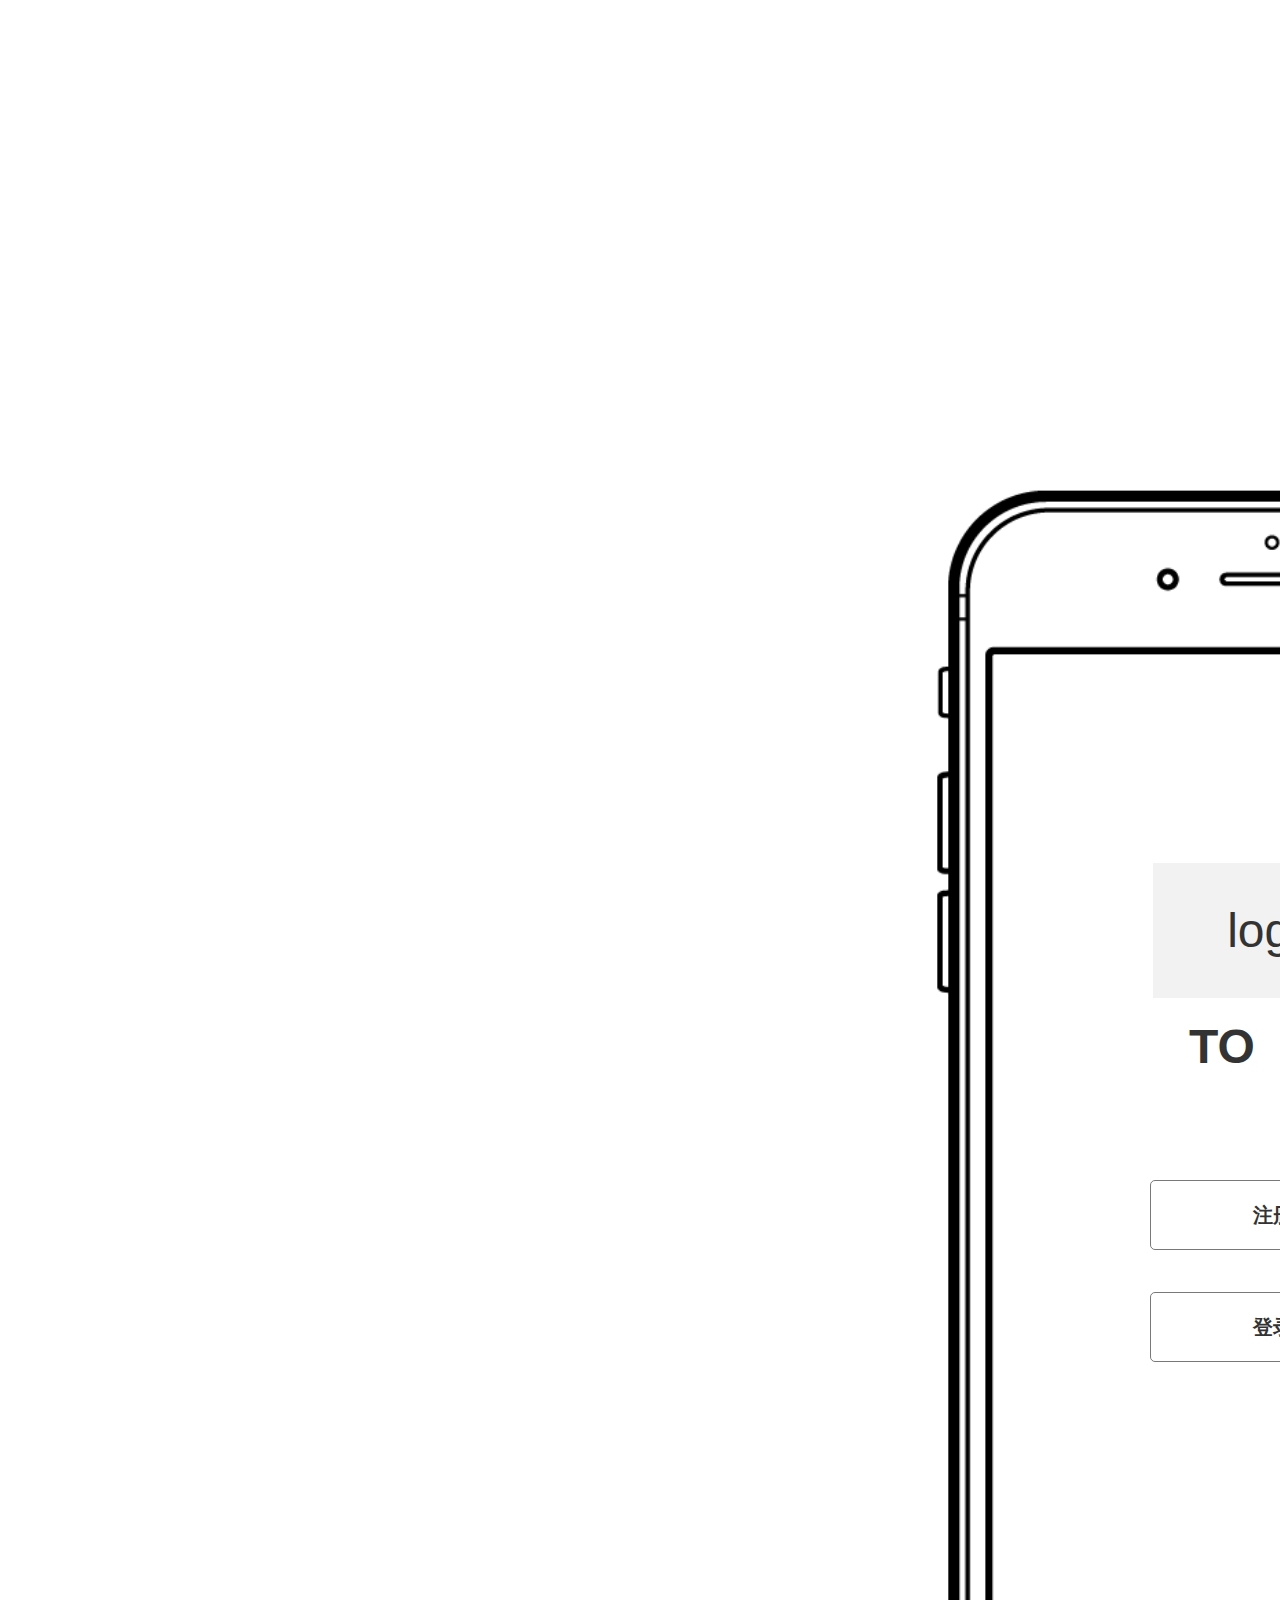
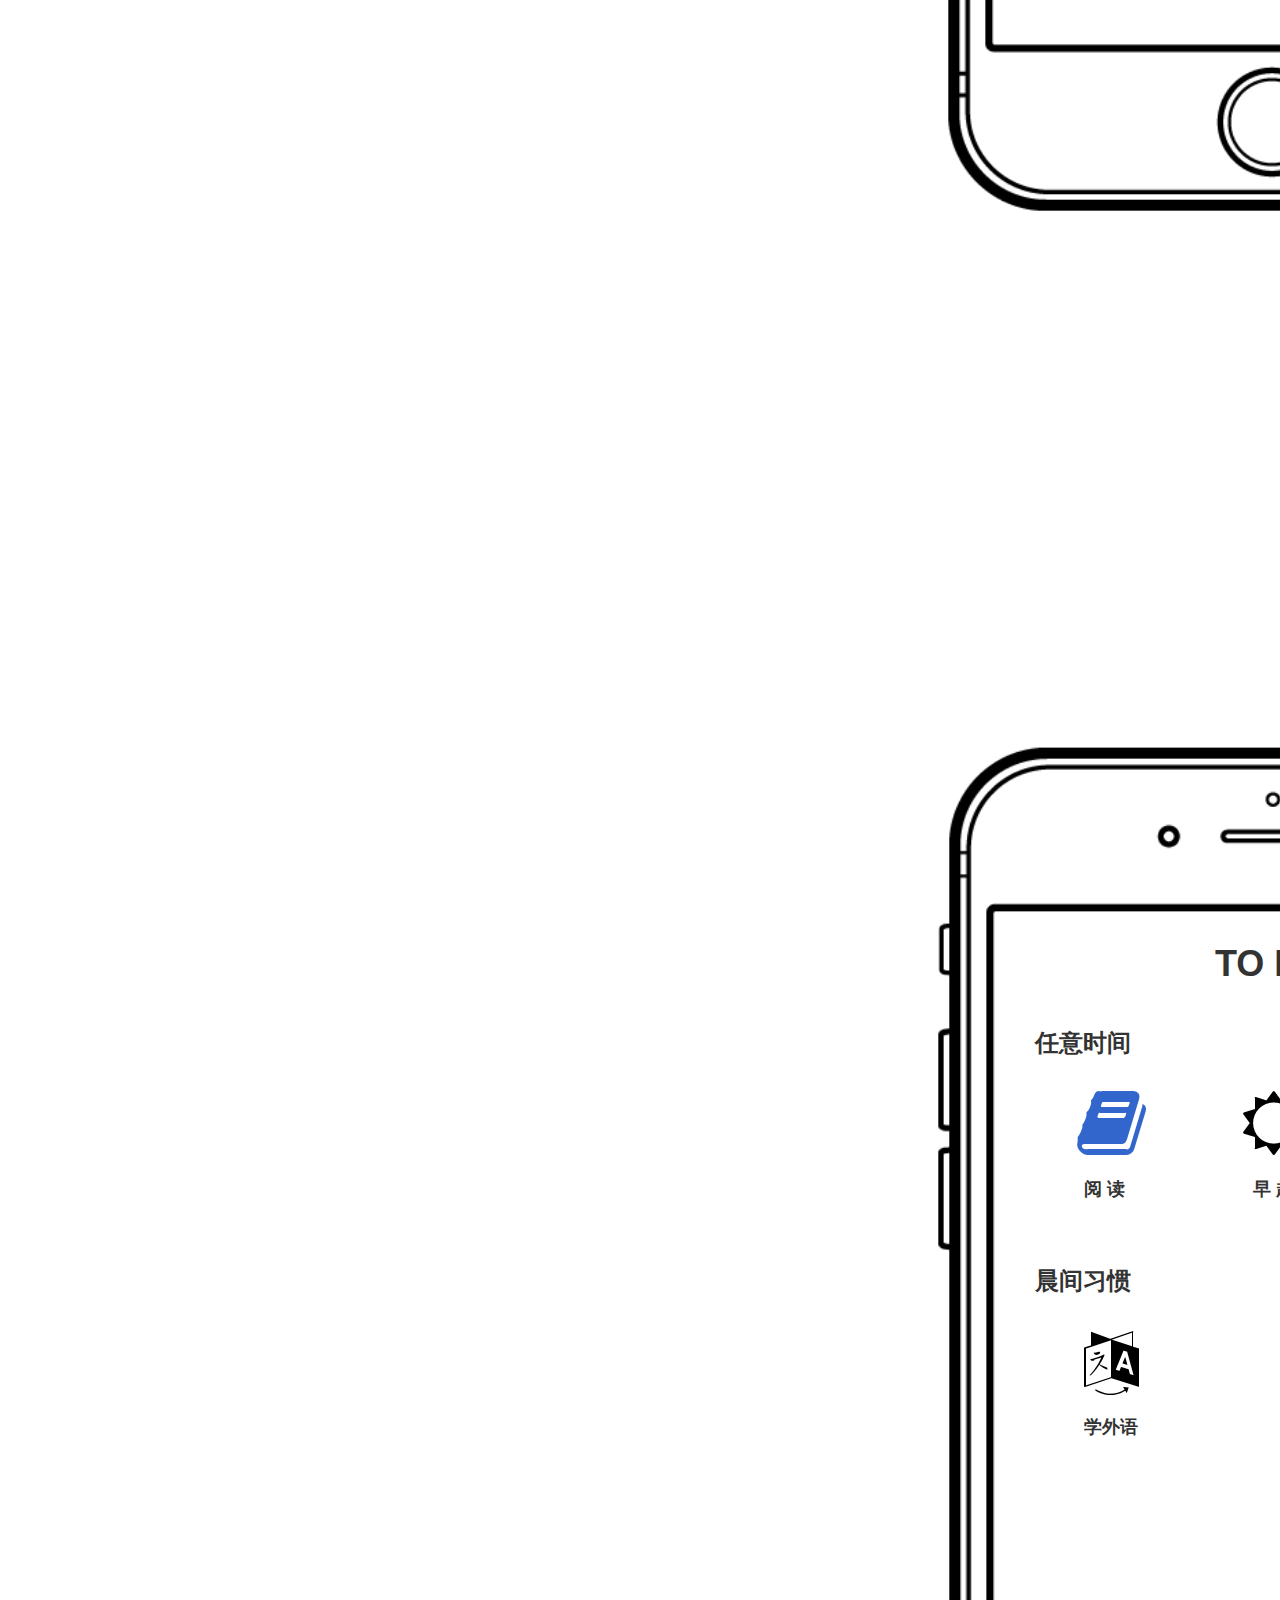
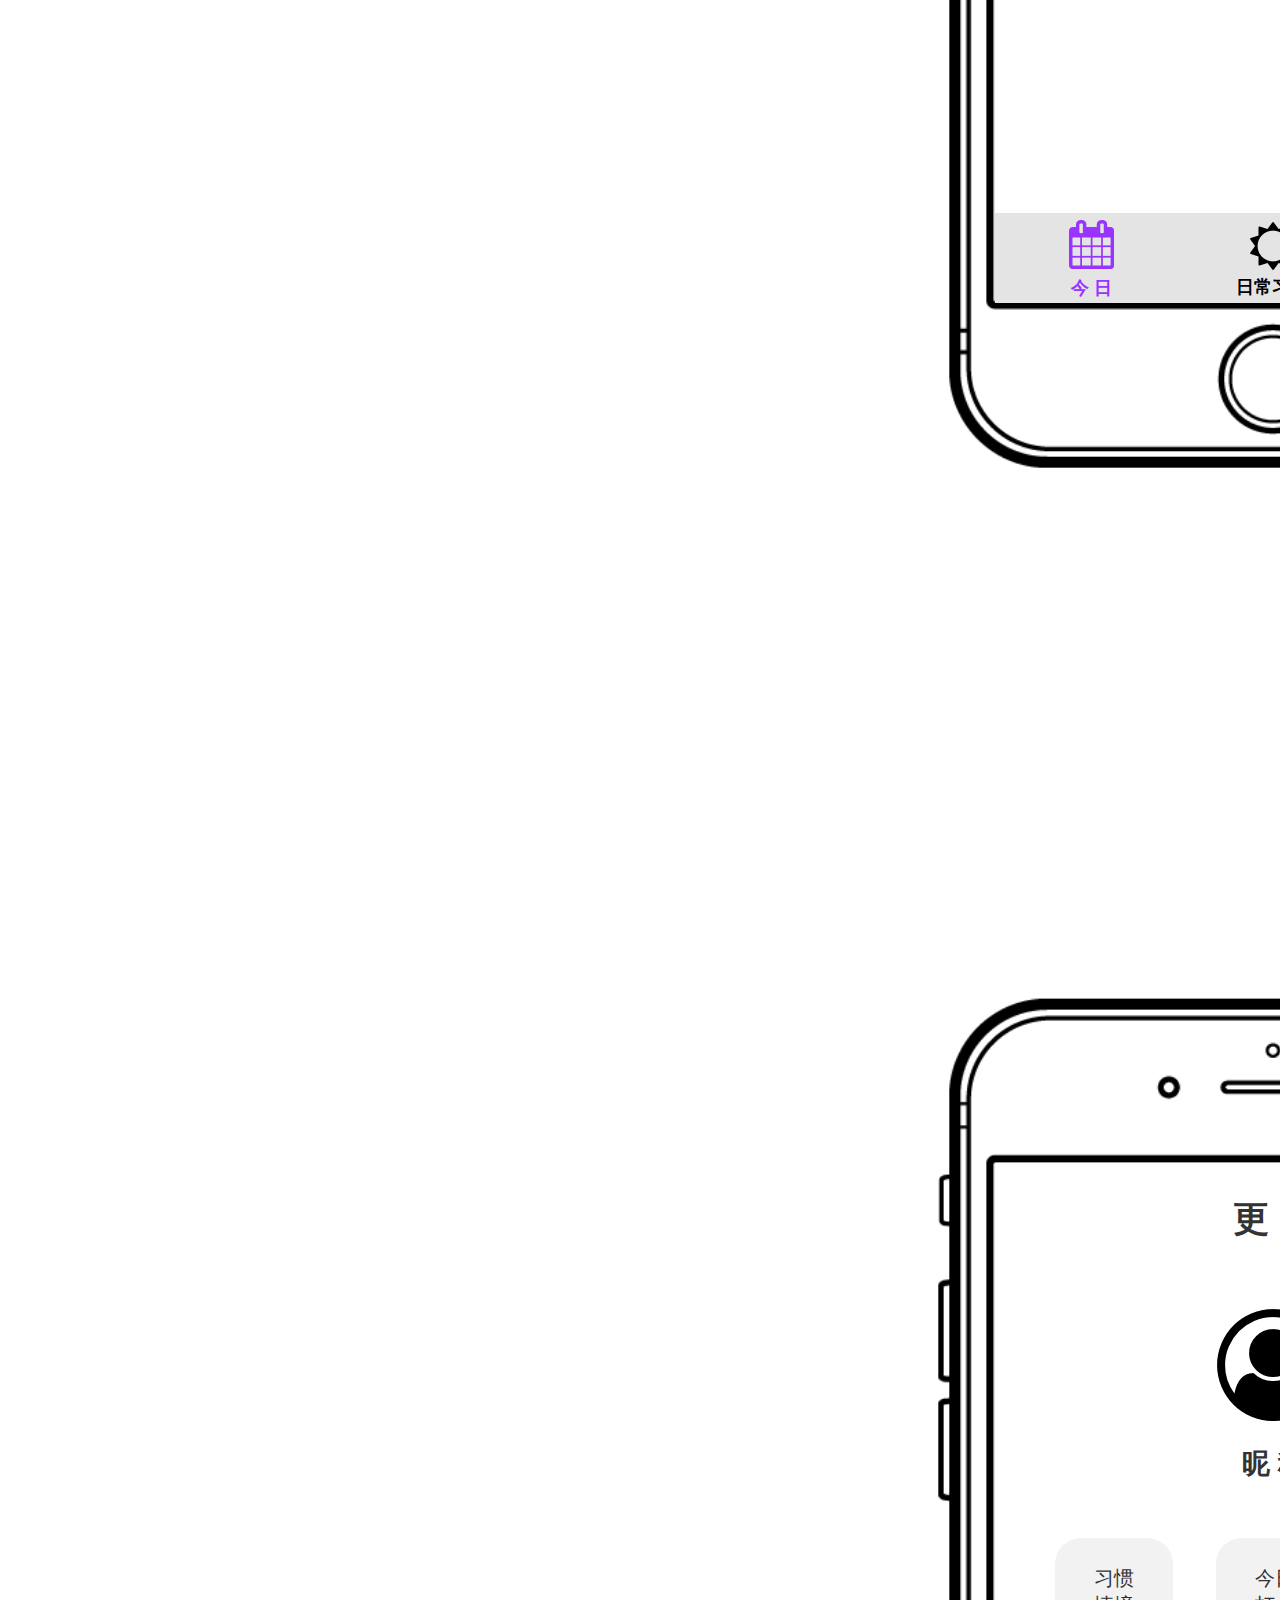
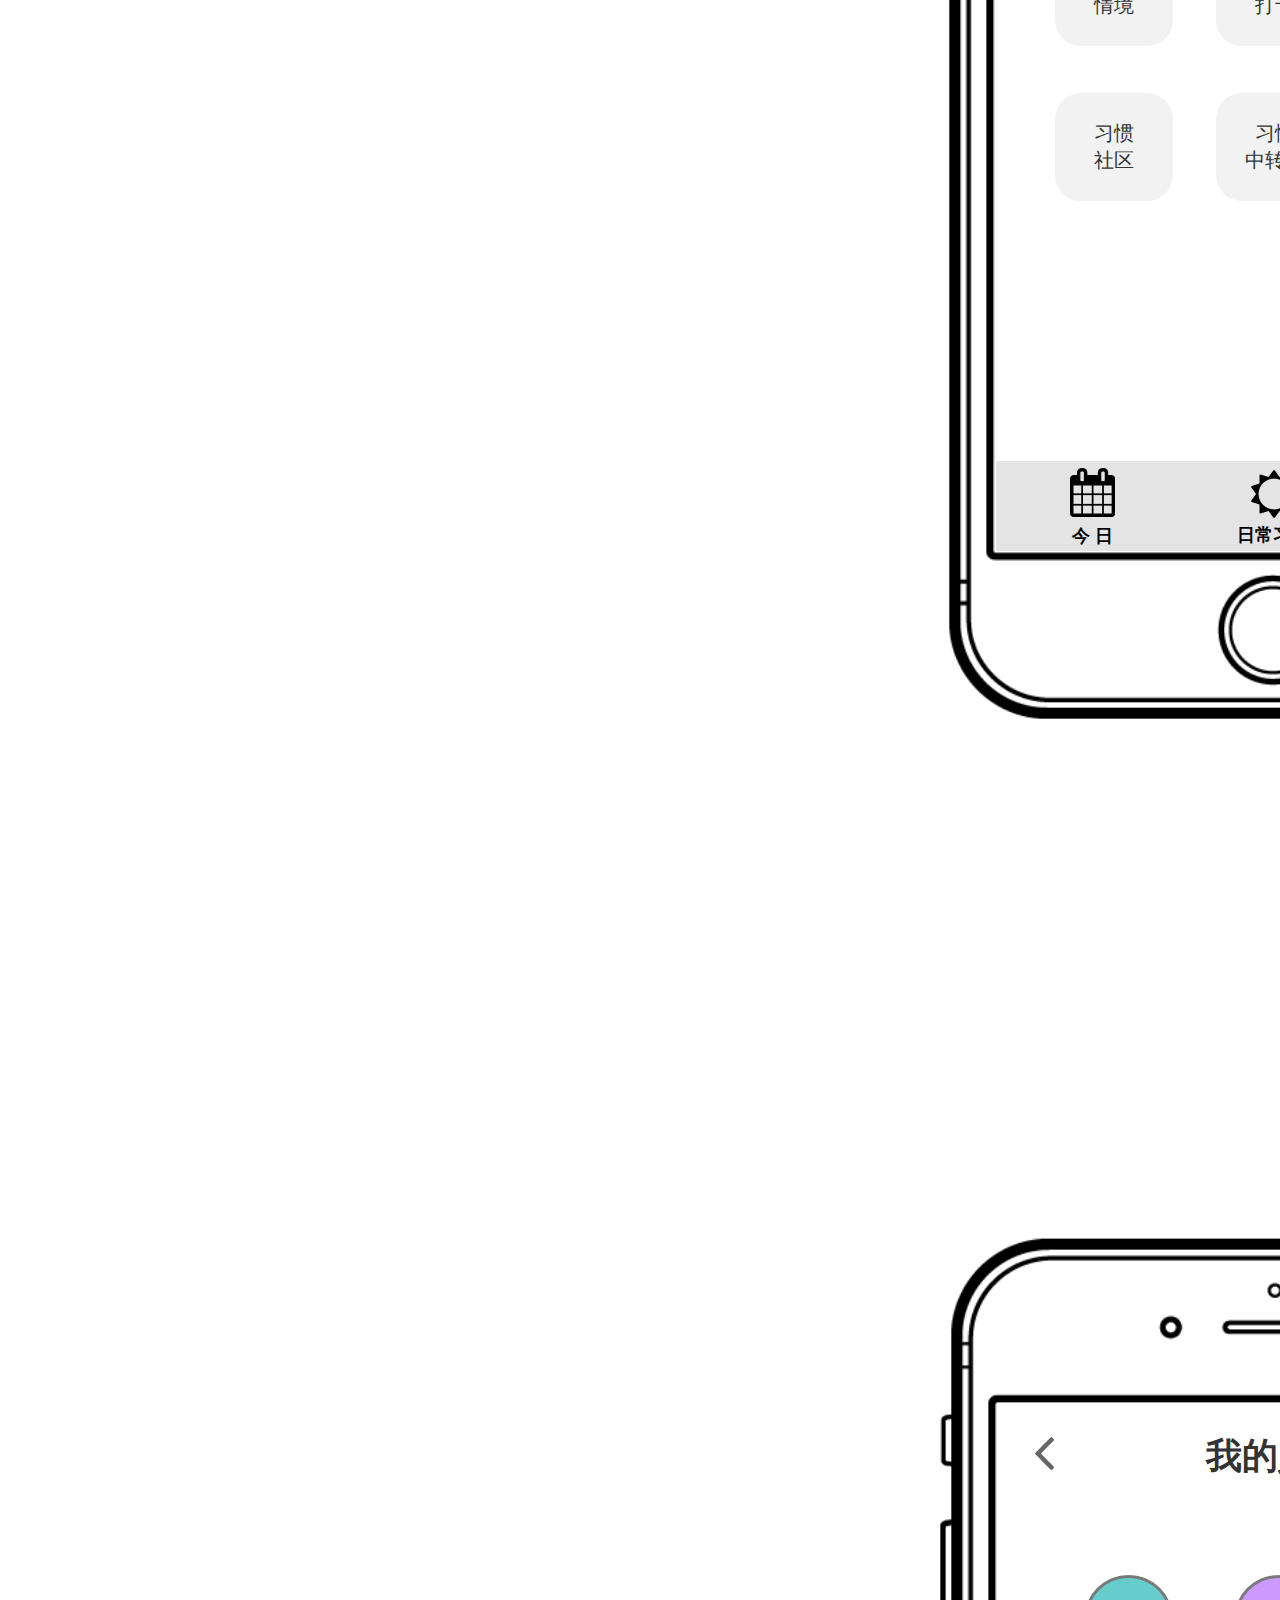
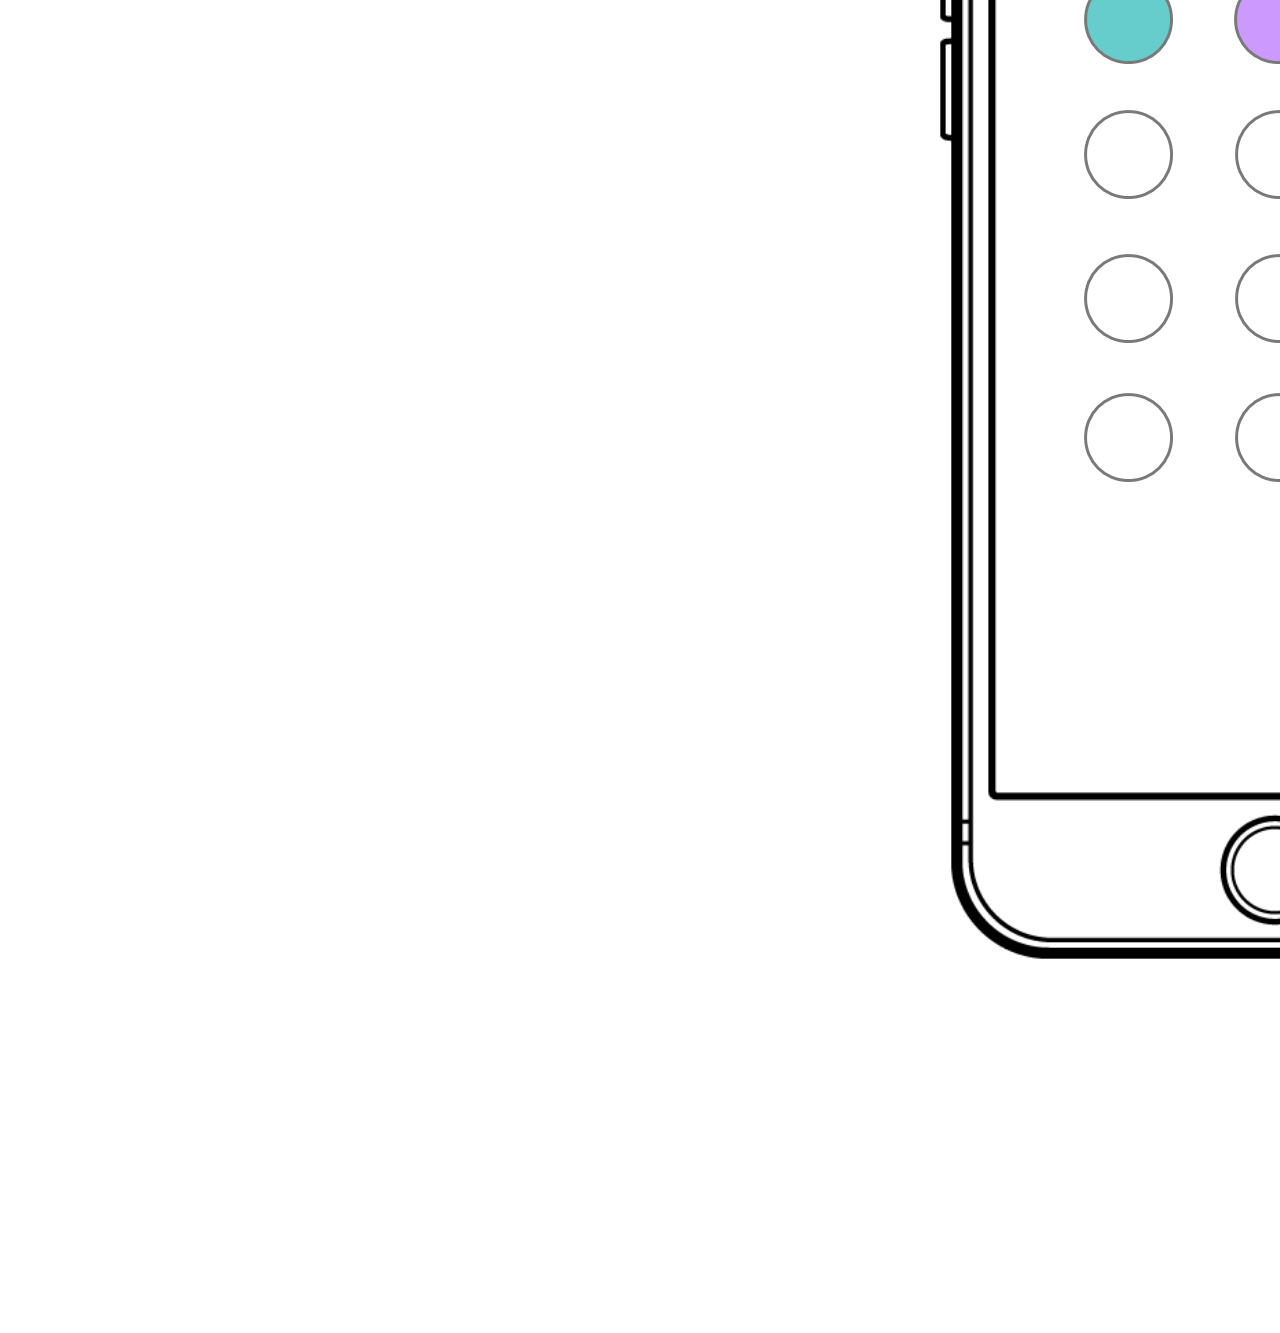
==== index.html @ 5580353d "Mid-term" ====
﻿<!DOCTYPE html>
<html>
  <head>
    <title>index</title>
    <meta http-equiv="X-UA-Compatible" content="IE=edge"/>
    <meta http-equiv="content-type" content="text/html; charset=utf-8"/>
    <meta name="apple-mobile-web-app-capable" content="yes"/>
    <link href="resources/css/jquery-ui-themes.css" type="text/css" rel="stylesheet"/>
    <link href="resources/css/axure_rp_page.css" type="text/css" rel="stylesheet"/>
    <link href="data/styles.css" type="text/css" rel="stylesheet"/>
    <link href="files/index/styles.css" type="text/css" rel="stylesheet"/>
    <script src="resources/scripts/jquery-1.7.1.min.js"></script>
    <script src="resources/scripts/jquery-ui-1.8.10.custom.min.js"></script>
    <script src="resources/scripts/prototypePre.js"></script>
    <script src="data/document.js"></script>
    <script src="resources/scripts/prototypePost.js"></script>
    <script src="files/index/data.js"></script>
    <script type="text/javascript">
      $axure.utils.getTransparentGifPath = function() { return 'resources/images/transparent.gif'; };
      $axure.utils.getOtherPath = function() { return 'resources/Other.html'; };
      $axure.utils.getReloadPath = function() { return 'resources/reload.html'; };
    </script>
  </head>
  <body>
    <div id="base" class="">

      <!-- 1 (图片) -->
      <div id="u0" class="ax_default _图片" data-label="1">
        <img id="u0_img" class="img " src="images/index/1_u0.png"/>
      </div>

      <!-- 2 (图片) -->
      <div id="u1" class="ax_default _图片" data-label="2">
        <img id="u1_img" class="img " src="images/index/1_u0.png"/>
      </div>

      <!-- Unnamed (矩形) -->
      <div id="u2" class="ax_default box_2">
        <div id="u2_div" class=""></div>
        <div id="u2_text" class="text ">
          <p><span>logo</span></p>
        </div>
      </div>

      <!-- Unnamed (矩形) -->
      <div id="u3" class="ax_default button">
        <div id="u3_div" class=""></div>
        <div id="u3_text" class="text ">
          <p><span>注册</span></p>
        </div>
      </div>

      <!-- Unnamed (矩形) -->
      <div id="u4" class="ax_default button">
        <div id="u4_div" class=""></div>
        <div id="u4_text" class="text ">
          <p><span>登录</span></p>
        </div>
      </div>

      <!-- Unnamed (矩形) -->
      <div id="u5" class="ax_default _二级标题">
        <div id="u5_div" class=""></div>
        <div id="u5_text" class="text ">
          <p><span>TO&nbsp; DO</span></p>
        </div>
      </div>

      <!-- 手机号 (组 合) -->
      <div id="u6" class="ax_default" data-label="手机号" data-left="2434" data-top="926" data-width="472" data-height="86">

        <!-- Unnamed (矩形) -->
        <div id="u7" class="ax_default box_1">
          <div id="u7_div" class=""></div>
        </div>

        <!-- Unnamed (文本框) -->
        <div id="u8" class="ax_default text_field">
          <input id="u8_input" type="text" value=""/>
        </div>
      </div>

      <!-- 验证码 (组 合) -->
      <div id="u9" class="ax_default" data-label="验证码" data-left="2434" data-top="1045" data-width="472" data-height="86">

        <!-- Unnamed (矩形) -->
        <div id="u10" class="ax_default box_1">
          <div id="u10_div" class=""></div>
        </div>

        <!-- Unnamed (文本框) -->
        <div id="u11" class="ax_default text_field">
          <input id="u11_input" type="text" value=""/>
        </div>

        <!-- Unnamed (矩形) -->
        <div id="u12" class="ax_default label">
          <div id="u12_div" class=""></div>
          <div id="u12_text" class="text ">
            <p><span>获取验证码</span></p>
          </div>
        </div>
      </div>

      <!-- Unnamed (矩形) -->
      <div id="u13" class="ax_default label">
        <div id="u13_div" class=""></div>
        <div id="u13_text" class="text ">
          <p><span>注 册</span></p>
        </div>
      </div>

      <!-- Unnamed (矩形) -->
      <div id="u14" class="ax_default box_2">
        <div id="u14_div" class=""></div>
        <div id="u14_text" class="text ">
          <p><span>下一步</span></p>
        </div>
      </div>

      <!-- Unnamed (形状) -->
      <div id="u15" class="ax_default icon">
        <img id="u15_img" class="img " src="images/index/u15.png"/>
      </div>

      <!-- Unnamed (形状) -->
      <div id="u16" class="ax_default icon">
        <img id="u16_img" class="img " src="images/index/u16.png"/>
      </div>

      <!-- Unnamed (形状) -->
      <div id="u17" class="ax_default icon">
        <img id="u17_img" class="img " src="images/index/u17.png"/>
      </div>

      <!-- Unnamed (矩形) -->
      <div id="u18" class="ax_default label">
        <div id="u18_div" class=""></div>
        <div id="u18_text" class="text ">
          <p><span>其它方式登录</span></p>
        </div>
      </div>

      <!-- Unnamed (矩形) -->
      <div id="u19" class="ax_default _二级标题">
        <div id="u19_div" class=""></div>
        <div id="u19_text" class="text ">
          <p><span>登录</span></p>
        </div>
      </div>

      <!-- 验证码 (组 合) -->
      <div id="u20" class="ax_default" data-label="验证码" data-left="2434" data-top="1161" data-width="472" data-height="86">

        <!-- Unnamed (矩形) -->
        <div id="u21" class="ax_default box_1">
          <div id="u21_div" class=""></div>
        </div>

        <!-- Unnamed (文本框) -->
        <div id="u22" class="ax_default text_field">
          <input id="u22_input" type="text" value=""/>
        </div>
      </div>

      <!-- 2 (图片) -->
      <div id="u23" class="ax_default _图片" data-label="2">
        <img id="u23_img" class="img " src="images/index/1_u0.png"/>
      </div>

      <!-- 手机号 (组 合) -->
      <div id="u24" class="ax_default" data-label="手机号" data-left="3869" data-top="954" data-width="472" data-height="86">

        <!-- Unnamed (矩形) -->
        <div id="u25" class="ax_default box_1">
          <div id="u25_div" class=""></div>
        </div>

        <!-- Unnamed (文本框) -->
        <div id="u26" class="ax_default text_field">
          <input id="u26_input" type="text" value=""/>
        </div>
      </div>

      <!-- Unnamed (矩形) -->
      <div id="u27" class="ax_default label">
        <div id="u27_div" class=""></div>
        <div id="u27_text" class="text ">
          <p><span>登 录</span></p>
        </div>
      </div>

      <!-- Unnamed (矩形) -->
      <div id="u28" class="ax_default box_2">
        <div id="u28_div" class=""></div>
        <div id="u28_text" class="text ">
          <p><span>登 录</span></p>
        </div>
      </div>

      <!-- Unnamed (形状) -->
      <div id="u29" class="ax_default icon">
        <img id="u29_img" class="img " src="images/index/u15.png"/>
      </div>

      <!-- Unnamed (形状) -->
      <div id="u30" class="ax_default icon">
        <img id="u30_img" class="img " src="images/index/u16.png"/>
      </div>

      <!-- Unnamed (形状) -->
      <div id="u31" class="ax_default icon">
        <img id="u31_img" class="img " src="images/index/u17.png"/>
      </div>

      <!-- Unnamed (矩形) -->
      <div id="u32" class="ax_default label">
        <div id="u32_div" class=""></div>
        <div id="u32_text" class="text ">
          <p><span>其它方式登录</span></p>
        </div>
      </div>

      <!-- Unnamed (矩形) -->
      <div id="u33" class="ax_default _二级标题">
        <div id="u33_div" class=""></div>
        <div id="u33_text" class="text ">
          <p><span>注册</span></p>
        </div>
      </div>

      <!-- 验证码 (组 合) -->
      <div id="u34" class="ax_default" data-label="验证码" data-left="3869" data-top="1095" data-width="472" data-height="86">

        <!-- Unnamed (矩形) -->
        <div id="u35" class="ax_default box_1">
          <div id="u35_div" class=""></div>
        </div>

        <!-- Unnamed (文本框) -->
        <div id="u36" class="ax_default text_field">
          <input id="u36_input" type="text" value=""/>
        </div>
      </div>

      <!-- 1 (图片) -->
      <div id="u37" class="ax_default _图片" data-label="1">
        <img id="u37_img" class="img " src="images/index/1_u0.png"/>
      </div>

      <!-- Unnamed (矩形) -->
      <div id="u38" class="ax_default _二级标题">
        <div id="u38_div" class=""></div>
        <div id="u38_text" class="text ">
          <p><span>TO DO</span></p>
        </div>
      </div>

      <!-- Unnamed (矩形) -->
      <div id="u39" class="ax_default box_2">
        <div id="u39_div" class=""></div>
      </div>

      <!-- Unnamed (形状) -->
      <div id="u40" class="ax_default icon">
        <img id="u40_img" class="img " src="images/index/u40.png"/>
      </div>

      <!-- Unnamed (矩形) -->
      <div id="u41" class="ax_default _三级标题">
        <div id="u41_div" class=""></div>
        <div id="u41_text" class="text ">
          <p><span>今 日</span></p>
        </div>
      </div>

      <!-- Unnamed (形状) -->
      <div id="u42" class="ax_default icon">
        <img id="u42_img" class="img " src="images/index/u42.png"/>
      </div>

      <!-- Unnamed (矩形) -->
      <div id="u43" class="ax_default _三级标题">
        <div id="u43_div" class=""></div>
        <div id="u43_text" class="text ">
          <p><span>日常习惯</span></p>
        </div>
      </div>

      <!-- Unnamed (形状) -->
      <div id="u44" class="ax_default icon">
        <img id="u44_img" class="img " src="images/index/u44.png"/>
      </div>

      <!-- Unnamed (矩形) -->
      <div id="u45" class="ax_default _三级标题">
        <div id="u45_div" class=""></div>
        <div id="u45_text" class="text ">
          <p><span>更 多</span></p>
        </div>
      </div>

      <!-- Unnamed (形状) -->
      <div id="u46" class="ax_default icon">
        <img id="u46_img" class="img " src="images/index/u46.png"/>
      </div>

      <!-- Unnamed (形状) -->
      <div id="u47" class="ax_default icon">
        <img id="u47_img" class="img " src="images/index/u47.png"/>
      </div>

      <!-- Unnamed (形状) -->
      <div id="u48" class="ax_default icon">
        <img id="u48_img" class="img " src="images/index/u48.png"/>
      </div>

      <!-- Unnamed (矩形) -->
      <div id="u49" class="ax_default _二级标题">
        <div id="u49_div" class=""></div>
        <div id="u49_text" class="text ">
          <p><span>任意时间</span></p>
        </div>
      </div>

      <!-- Unnamed (矩形) -->
      <div id="u50" class="ax_default _二级标题">
        <div id="u50_div" class=""></div>
        <div id="u50_text" class="text ">
          <p><span>晨间习惯</span></p>
        </div>
      </div>

      <!-- Unnamed (形状) -->
      <div id="u51" class="ax_default icon">
        <img id="u51_img" class="img " src="images/index/u51.png"/>
      </div>

      <!-- Unnamed (矩形) -->
      <div id="u52" class="ax_default _二级标题">
        <div id="u52_div" class=""></div>
        <div id="u52_text" class="text ">
          <p><span>点击小图标完成打卡</span></p><p><span><br></span></p><p><span>打卡后图标颜色变化</span></p>
        </div>
      </div>

      <!-- Unnamed (矩形) -->
      <div id="u53" class="ax_default _三级标题">
        <div id="u53_div" class=""></div>
        <div id="u53_text" class="text ">
          <p><span>阅 读</span></p>
        </div>
      </div>

      <!-- Unnamed (矩形) -->
      <div id="u54" class="ax_default _三级标题">
        <div id="u54_div" class=""></div>
        <div id="u54_text" class="text ">
          <p><span>早 起</span></p>
        </div>
      </div>

      <!-- Unnamed (矩形) -->
      <div id="u55" class="ax_default _三级标题">
        <div id="u55_div" class=""></div>
        <div id="u55_text" class="text ">
          <p><span>记 账</span></p>
        </div>
      </div>

      <!-- Unnamed (矩形) -->
      <div id="u56" class="ax_default _三级标题">
        <div id="u56_div" class=""></div>
        <div id="u56_text" class="text ">
          <p><span>学外语</span></p>
        </div>
      </div>

      <!-- 1 (图片) -->
      <div id="u57" class="ax_default _图片" data-label="1">
        <img id="u57_img" class="img " src="images/index/1_u0.png"/>
      </div>

      <!-- Unnamed (矩形) -->
      <div id="u58" class="ax_default _二级标题">
        <div id="u58_div" class=""></div>
        <div id="u58_text" class="text ">
          <p><span>所有习惯</span></p>
        </div>
      </div>

      <!-- Unnamed (矩形) -->
      <div id="u59" class="ax_default _二级标题">
        <div id="u59_div" class=""></div>
        <div id="u59_text" class="text ">
          <p><span>我的习惯</span></p>
        </div>
      </div>

      <!-- Unnamed (矩形) -->
      <div id="u60" class="ax_default _二级标题">
        <div id="u60_div" class=""></div>
        <div id="u60_text" class="text ">
          <p><span>任意时间</span></p>
        </div>
      </div>

      <!-- Unnamed (矩形) -->
      <div id="u61" class="ax_default _二级标题">
        <div id="u61_div" class=""></div>
        <div id="u61_text" class="text ">
          <p><span>晨间习惯</span></p>
        </div>
      </div>

      <!-- Unnamed (矩形) -->
      <div id="u62" class="ax_default box_1">
        <div id="u62_div" class=""></div>
      </div>

      <!-- Unnamed (形状) -->
      <div id="u63" class="ax_default icon">
        <img id="u63_img" class="img " src="images/index/u63.png"/>
      </div>

      <!-- Unnamed (矩形) -->
      <div id="u64" class="ax_default box_1">
        <div id="u64_div" class=""></div>
      </div>

      <!-- Unnamed (矩形) -->
      <div id="u65" class="ax_default box_1">
        <div id="u65_div" class=""></div>
      </div>

      <!-- Unnamed (矩形) -->
      <div id="u66" class="ax_default box_1">
        <div id="u66_div" class=""></div>
      </div>

      <!-- Unnamed (形状) -->
      <div id="u67" class="ax_default icon">
        <img id="u67_img" class="img " src="images/index/u67.png"/>
      </div>

      <!-- Unnamed (形状) -->
      <div id="u68" class="ax_default icon">
        <img id="u68_img" class="img " src="images/index/u68.png"/>
      </div>

      <!-- Unnamed (形状) -->
      <div id="u69" class="ax_default icon">
        <img id="u69_img" class="img " src="images/index/u69.png"/>
      </div>

      <!-- Unnamed (矩形) -->
      <div id="u70" class="ax_default _二级标题">
        <div id="u70_div" class=""></div>
        <div id="u70_text" class="text ">
          <p><span>阅 读</span></p>
        </div>
      </div>

      <!-- Unnamed (矩形) -->
      <div id="u71" class="ax_default _二级标题">
        <div id="u71_div" class=""></div>
        <div id="u71_text" class="text ">
          <p><span>早 起</span></p>
        </div>
      </div>

      <!-- Unnamed (矩形) -->
      <div id="u72" class="ax_default _二级标题">
        <div id="u72_div" class=""></div>
        <div id="u72_text" class="text ">
          <p><span>记 账</span></p>
        </div>
      </div>

      <!-- Unnamed (矩形) -->
      <div id="u73" class="ax_default _二级标题">
        <div id="u73_div" class=""></div>
        <div id="u73_text" class="text ">
          <p><span>学 外 语</span></p>
        </div>
      </div>

      <!-- Unnamed (形状) -->
      <div id="u74" class="ax_default icon">
        <img id="u74_img" class="img " src="images/index/u74.png"/>
      </div>

      <!-- Unnamed (矩形) -->
      <div id="u75" class="ax_default _二级标题">
        <div id="u75_div" class=""></div>
        <div id="u75_text" class="text ">
          <p><span>点击“＋”可添加习惯</span></p><p><span><br></span></p><p><span>点击习惯条可进入打卡日历，</span></p><p><span>可编辑习惯设置</span></p>
        </div>
      </div>

      <!-- 1 (图片) -->
      <div id="u76" class="ax_default _图片" data-label="1">
        <img id="u76_img" class="img " src="images/index/1_u0.png"/>
      </div>

      <!-- Unnamed (矩形) -->
      <div id="u77" class="ax_default _二级标题">
        <div id="u77_div" class=""></div>
        <div id="u77_text" class="text ">
          <p><span>新的习惯</span></p>
        </div>
      </div>

      <!-- Unnamed (矩形) -->
      <div id="u78" class="ax_default primary_button">
        <div id="u78_div" class=""></div>
        <div id="u78_text" class="text ">
          <p><span>保存</span></p>
        </div>
      </div>

      <!-- Unnamed (矩形) -->
      <div id="u79" class="ax_default button">
        <div id="u79_div" class=""></div>
        <div id="u79_text" class="text ">
          <p><span>取消</span></p>
        </div>
      </div>

      <!-- Unnamed (矩形) -->
      <div id="u80" class="ax_default _二级标题">
        <div id="u80_div" class=""></div>
        <div id="u80_text" class="text ">
          <p><span>习惯名称：</span></p>
        </div>
      </div>

      <!-- Unnamed (文本框) -->
      <div id="u81" class="ax_default text_field ax_default_hidden" style="display:none; visibility: hidden">
        <input id="u81_input" type="text" value=""/>
      </div>

      <!-- Unnamed (矩形) -->
      <div id="u82" class="ax_default box_1">
        <div id="u82_div" class=""></div>
      </div>

      <!-- Unnamed (矩形) -->
      <div id="u83" class="ax_default _二级标题">
        <div id="u83_div" class=""></div>
        <div id="u83_text" class="text ">
          <p><span>挑选一个图标：</span></p>
        </div>
      </div>

      <!-- Unnamed (形状) -->
      <div id="u84" class="ax_default icon">
        <img id="u84_img" class="img " src="images/index/u69.png"/>
      </div>

      <!-- Unnamed (形状) -->
      <div id="u85" class="ax_default icon">
        <img id="u85_img" class="img " src="images/index/u85.png"/>
      </div>

      <!-- Unnamed (形状) -->
      <div id="u86" class="ax_default icon">
        <img id="u86_img" class="img " src="images/index/u86.png"/>
      </div>

      <!-- Unnamed (形状) -->
      <div id="u87" class="ax_default icon">
        <img id="u87_img" class="img " src="images/index/u87.png"/>
      </div>

      <!-- Unnamed (形状) -->
      <div id="u88" class="ax_default icon">
        <img id="u88_img" class="img " src="images/index/u88.png"/>
      </div>

      <!-- Unnamed (形状) -->
      <div id="u89" class="ax_default icon">
        <img id="u89_img" class="img " src="images/index/u89.png"/>
      </div>

      <!-- Unnamed (形状) -->
      <div id="u90" class="ax_default icon">
        <img id="u90_img" class="img " src="images/index/u90.png"/>
      </div>

      <!-- Unnamed (形状) -->
      <div id="u91" class="ax_default icon">
        <img id="u91_img" class="img " src="images/index/u67.png"/>
      </div>

      <!-- Unnamed (矩形) -->
      <div id="u92" class="ax_default _二级标题">
        <div id="u92_div" class=""></div>
        <div id="u92_text" class="text ">
          <p><span>在一天中的什么时候：</span></p>
        </div>
      </div>

      <!-- Unnamed (矩形) -->
      <div id="u93" class="ax_default primary_button">
        <div id="u93_div" class=""></div>
        <div id="u93_text" class="text ">
          <p><span>任意时间</span></p>
        </div>
      </div>

      <!-- Unnamed (矩形) -->
      <div id="u94" class="ax_default button">
        <div id="u94_div" class=""></div>
        <div id="u94_text" class="text ">
          <p><span>晨间习惯</span></p>
        </div>
      </div>

      <!-- Unnamed (矩形) -->
      <div id="u95" class="ax_default button">
        <div id="u95_div" class=""></div>
        <div id="u95_text" class="text ">
          <p><span>中午时分</span></p>
        </div>
      </div>

      <!-- Unnamed (矩形) -->
      <div id="u96" class="ax_default button">
        <div id="u96_div" class=""></div>
        <div id="u96_text" class="text ">
          <p><span>午间习惯</span></p>
        </div>
      </div>

      <!-- Unnamed (矩形) -->
      <div id="u97" class="ax_default button">
        <div id="u97_div" class=""></div>
        <div id="u97_text" class="text ">
          <p><span>晚间习惯</span></p>
        </div>
      </div>

      <!-- Unnamed (矩形) -->
      <div id="u98" class="ax_default _二级标题">
        <div id="u98_div" class=""></div>
        <div id="u98_text" class="text ">
          <p><span>在一周中的什么时候：</span></p>
        </div>
      </div>

      <!-- Unnamed (矩形) -->
      <div id="u99" class="ax_default primary_button">
        <div id="u99_div" class=""></div>
        <div id="u99_text" class="text ">
          <p><span>周一</span></p>
        </div>
      </div>

      <!-- Unnamed (矩形) -->
      <div id="u100" class="ax_default button">
        <div id="u100_div" class=""></div>
        <div id="u100_text" class="text ">
          <p><span>周二</span></p>
        </div>
      </div>

      <!-- Unnamed (矩形) -->
      <div id="u101" class="ax_default button">
        <div id="u101_div" class=""></div>
        <div id="u101_text" class="text ">
          <p><span>周三</span></p>
        </div>
      </div>

      <!-- Unnamed (矩形) -->
      <div id="u102" class="ax_default button">
        <div id="u102_div" class=""></div>
        <div id="u102_text" class="text ">
          <p><span>周四</span></p>
        </div>
      </div>

      <!-- Unnamed (矩形) -->
      <div id="u103" class="ax_default button">
        <div id="u103_div" class=""></div>
        <div id="u103_text" class="text ">
          <p><span>周五</span></p>
        </div>
      </div>

      <!-- Unnamed (矩形) -->
      <div id="u104" class="ax_default button">
        <div id="u104_div" class=""></div>
        <div id="u104_text" class="text ">
          <p><span>周六</span></p>
        </div>
      </div>

      <!-- Unnamed (矩形) -->
      <div id="u105" class="ax_default button">
        <div id="u105_div" class=""></div>
        <div id="u105_text" class="text ">
          <p><span>周日</span></p>
        </div>
      </div>

      <!-- Unnamed (矩形) -->
      <div id="u106" class="ax_default _二级标题">
        <div id="u106_div" class=""></div>
        <div id="u106_text" class="text ">
          <p><span>设置提醒时间：</span></p>
        </div>
      </div>

      <!-- Unnamed (形状) -->
      <div id="u107" class="ax_default icon">
        <img id="u107_img" class="img " src="images/index/u107.png"/>
      </div>

      <!-- Unnamed (矩形) -->
      <div id="u108" class="ax_default _二级标题">
        <div id="u108_div" class=""></div>
        <div id="u108_text" class="text ">
          <p><span>点击“＋”可设置提醒时间</span></p>
        </div>
      </div>

      <!-- Unnamed (矩形) -->
      <div id="u109" class="ax_default box_2">
        <div id="u109_div" class=""></div>
      </div>

      <!-- Unnamed (形状) -->
      <div id="u110" class="ax_default icon">
        <img id="u110_img" class="img " src="images/index/u110.png"/>
      </div>

      <!-- Unnamed (矩形) -->
      <div id="u111" class="ax_default _三级标题">
        <div id="u111_div" class=""></div>
        <div id="u111_text" class="text ">
          <p><span>今 日</span></p>
        </div>
      </div>

      <!-- Unnamed (形状) -->
      <div id="u112" class="ax_default icon">
        <img id="u112_img" class="img " src="images/index/u112.png"/>
      </div>

      <!-- Unnamed (矩形) -->
      <div id="u113" class="ax_default _三级标题">
        <div id="u113_div" class=""></div>
        <div id="u113_text" class="text ">
          <p><span>日常习惯</span></p>
        </div>
      </div>

      <!-- Unnamed (形状) -->
      <div id="u114" class="ax_default icon">
        <img id="u114_img" class="img " src="images/index/u44.png"/>
      </div>

      <!-- Unnamed (矩形) -->
      <div id="u115" class="ax_default _三级标题">
        <div id="u115_div" class=""></div>
        <div id="u115_text" class="text ">
          <p><span>更 多</span></p>
        </div>
      </div>

      <!-- 1 (图片) -->
      <div id="u116" class="ax_default _图片" data-label="1">
        <img id="u116_img" class="img " src="images/index/1_u0.png"/>
      </div>

      <!-- Unnamed (矩形) -->
      <div id="u117" class="ax_default box_2">
        <div id="u117_div" class=""></div>
      </div>

      <!-- Unnamed (形状) -->
      <div id="u118" class="ax_default icon">
        <img id="u118_img" class="img " src="images/index/u110.png"/>
      </div>

      <!-- Unnamed (矩形) -->
      <div id="u119" class="ax_default _三级标题">
        <div id="u119_div" class=""></div>
        <div id="u119_text" class="text ">
          <p><span>今 日</span></p>
        </div>
      </div>

      <!-- Unnamed (形状) -->
      <div id="u120" class="ax_default icon">
        <img id="u120_img" class="img " src="images/index/u42.png"/>
      </div>

      <!-- Unnamed (矩形) -->
      <div id="u121" class="ax_default _三级标题">
        <div id="u121_div" class=""></div>
        <div id="u121_text" class="text ">
          <p><span>日常习惯</span></p>
        </div>
      </div>

      <!-- Unnamed (形状) -->
      <div id="u122" class="ax_default icon">
        <img id="u122_img" class="img " src="images/index/u122.png"/>
      </div>

      <!-- Unnamed (矩形) -->
      <div id="u123" class="ax_default _三级标题">
        <div id="u123_div" class=""></div>
        <div id="u123_text" class="text ">
          <p><span>更 多</span></p>
        </div>
      </div>

      <!-- Unnamed (矩形) -->
      <div id="u124" class="ax_default _二级标题">
        <div id="u124_div" class=""></div>
        <div id="u124_text" class="text ">
          <p><span>更 多</span></p>
        </div>
      </div>

      <!-- Unnamed (形状) -->
      <div id="u125" class="ax_default icon">
        <img id="u125_img" class="img " src="images/index/u125.png"/>
      </div>

      <!-- Unnamed (矩形) -->
      <div id="u126" class="ax_default _二级标题">
        <div id="u126_div" class=""></div>
        <div id="u126_text" class="text ">
          <p><span>昵 称</span></p>
        </div>
      </div>

      <!-- Unnamed (矩形) -->
      <div id="u127" class="ax_default box_2">
        <div id="u127_div" class=""></div>
        <div id="u127_text" class="text ">
          <p><span>习惯</span></p><p><span>情境</span></p>
        </div>
      </div>

      <!-- Unnamed (矩形) -->
      <div id="u128" class="ax_default box_2">
        <div id="u128_div" class=""></div>
        <div id="u128_text" class="text ">
          <p><span>今日</span></p><p><span>打卡</span></p>
        </div>
      </div>

      <!-- Unnamed (矩形) -->
      <div id="u129" class="ax_default box_2">
        <div id="u129_div" class=""></div>
        <div id="u129_text" class="text ">
          <p><span>我的</span></p><p><span>勋章</span></p>
        </div>
      </div>

      <!-- Unnamed (矩形) -->
      <div id="u130" class="ax_default box_2">
        <div id="u130_div" class=""></div>
        <div id="u130_text" class="text ">
          <p><span>习惯</span></p><p><span>社区</span></p>
        </div>
      </div>

      <!-- Unnamed (矩形) -->
      <div id="u131" class="ax_default box_2">
        <div id="u131_div" class=""></div>
        <div id="u131_text" class="text ">
          <p><span>习惯</span></p><p><span>中转站</span></p>
        </div>
      </div>

      <!-- Unnamed (矩形) -->
      <div id="u132" class="ax_default box_2">
        <div id="u132_div" class=""></div>
        <div id="u132_text" class="text ">
          <p><span>我的</span></p><p><span>勋章</span></p>
        </div>
      </div>

      <!-- 1 (图片) -->
      <div id="u133" class="ax_default _图片" data-label="1">
        <img id="u133_img" class="img " src="images/index/1_u0.png"/>
      </div>

      <!-- 1 (图片) -->
      <div id="u134" class="ax_default _图片" data-label="1">
        <img id="u134_img" class="img " src="images/index/1_u0.png"/>
      </div>

      <!-- Unnamed (形状) -->
      <div id="u135" class="ax_default icon">
        <img id="u135_img" class="img " src="images/index/u15.png"/>
      </div>

      <!-- Unnamed (矩形) -->
      <div id="u136" class="ax_default _二级标题">
        <div id="u136_div" class=""></div>
        <div id="u136_text" class="text ">
          <p><span>习惯情境</span></p>
        </div>
      </div>

      <!-- Unnamed (形状) -->
      <div id="u137" class="ax_default icon">
        <img id="u137_img" class="img " src="images/index/u74.png"/>
      </div>

      <!-- Unnamed (矩形) -->
      <div id="u138" class="ax_default box_2">
        <div id="u138_div" class=""></div>
        <div id="u138_text" class="text ">
          <p><span>任意时间</span></p>
        </div>
      </div>

      <!-- Unnamed (矩形) -->
      <div id="u139" class="ax_default box_2">
        <div id="u139_div" class=""></div>
        <div id="u139_text" class="text ">
          <p><span>起床之后</span></p>
        </div>
      </div>

      <!-- Unnamed (矩形) -->
      <div id="u140" class="ax_default _二级标题">
        <div id="u140_div" class=""></div>
        <div id="u140_text" class="text ">
          <p><span>您可以添加适合自己的情境，如“洗澡之后”、</span></p><p><span>“跑步之后”等。</span></p>
        </div>
      </div>

      <!-- Unnamed (矩形) -->
      <div id="u141" class="ax_default box_2">
        <div id="u141_div" class=""></div>
        <div id="u141_text" class="text ">
          <p><span>晨间习惯</span></p>
        </div>
      </div>

      <!-- Unnamed (矩形) -->
      <div id="u142" class="ax_default box_2">
        <div id="u142_div" class=""></div>
        <div id="u142_text" class="text ">
          <p><span>中午时分</span></p>
        </div>
      </div>

      <!-- Unnamed (矩形) -->
      <div id="u143" class="ax_default box_2">
        <div id="u143_div" class=""></div>
        <div id="u143_text" class="text ">
          <p><span>午间习惯</span></p>
        </div>
      </div>

      <!-- Unnamed (矩形) -->
      <div id="u144" class="ax_default box_2">
        <div id="u144_div" class=""></div>
        <div id="u144_text" class="text ">
          <p><span>晚间习惯</span></p>
        </div>
      </div>

      <!-- Unnamed (矩形) -->
      <div id="u145" class="ax_default box_2">
        <div id="u145_div" class=""></div>
        <div id="u145_text" class="text ">
          <p><span>睡觉之前</span></p>
        </div>
      </div>

      <!-- Unnamed (矩形) -->
      <div id="u146" class="ax_default _二级标题">
        <div id="u146_div" class=""></div>
        <div id="u146_text" class="text ">
          <p><span>3个习惯</span></p>
        </div>
      </div>

      <!-- Unnamed (矩形) -->
      <div id="u147" class="ax_default _二级标题">
        <div id="u147_div" class=""></div>
        <div id="u147_text" class="text ">
          <p><span>0个习惯</span></p>
        </div>
      </div>

      <!-- Unnamed (矩形) -->
      <div id="u148" class="ax_default _二级标题">
        <div id="u148_div" class=""></div>
        <div id="u148_text" class="text ">
          <p><span>1个习惯</span></p>
        </div>
      </div>

      <!-- Unnamed (矩形) -->
      <div id="u149" class="ax_default _二级标题">
        <div id="u149_div" class=""></div>
        <div id="u149_text" class="text ">
          <p><span>0个习惯</span></p>
        </div>
      </div>

      <!-- Unnamed (矩形) -->
      <div id="u150" class="ax_default _二级标题">
        <div id="u150_div" class=""></div>
        <div id="u150_text" class="text ">
          <p><span>0个习惯</span></p>
        </div>
      </div>

      <!-- Unnamed (矩形) -->
      <div id="u151" class="ax_default _二级标题">
        <div id="u151_div" class=""></div>
        <div id="u151_text" class="text ">
          <p><span>0个习惯</span></p>
        </div>
      </div>

      <!-- Unnamed (矩形) -->
      <div id="u152" class="ax_default _二级标题">
        <div id="u152_div" class=""></div>
        <div id="u152_text" class="text ">
          <p><span>0个习惯</span></p>
        </div>
      </div>

      <!-- Unnamed (形状) -->
      <div id="u153" class="ax_default icon">
        <img id="u153_img" class="img " src="images/index/u15.png"/>
      </div>

      <!-- Unnamed (矩形) -->
      <div id="u154" class="ax_default _二级标题">
        <div id="u154_div" class=""></div>
        <div id="u154_text" class="text ">
          <p><span>今日打卡</span></p>
        </div>
      </div>

      <!-- Unnamed (占位符) -->
      <div id="u155" class="ax_default placeholder">
        <img id="u155_img" class="img " src="images/index/u155.png"/>
        <div id="u155_text" class="text ">
          <p><span>月历表</span></p>
        </div>
      </div>

      <!-- Unnamed (形状) -->
      <div id="u156" class="ax_default icon">
        <img id="u156_img" class="img " src="images/index/u67.png"/>
      </div>

      <!-- Unnamed (矩形) -->
      <div id="u157" class="ax_default _二级标题">
        <div id="u157_div" class=""></div>
        <div id="u157_text" class="text ">
          <p><span>这一天</span></p>
        </div>
      </div>

      <!-- Unnamed (垂直线) -->
      <div id="u158" class="ax_default line">
        <img id="u158_img" class="img " src="images/index/u158.png"/>
      </div>

      <!-- Unnamed (椭圆形) -->
      <div id="u159" class="ax_default ellipse">
        <img id="u159_img" class="img " src="images/index/u159.png"/>
      </div>

      <!-- Unnamed (椭圆形) -->
      <div id="u160" class="ax_default ellipse">
        <img id="u160_img" class="img " src="images/index/u159.png"/>
      </div>

      <!-- Unnamed (椭圆形) -->
      <div id="u161" class="ax_default ellipse">
        <img id="u161_img" class="img " src="images/index/u159.png"/>
      </div>

      <!-- Unnamed (椭圆形) -->
      <div id="u162" class="ax_default ellipse">
        <img id="u162_img" class="img " src="images/index/u159.png"/>
      </div>

      <!-- Unnamed (矩形) -->
      <div id="u163" class="ax_default _二级标题">
        <div id="u163_div" class=""></div>
        <div id="u163_text" class="text ">
          <p><span>8:00</span></p>
        </div>
      </div>

      <!-- Unnamed (矩形) -->
      <div id="u164" class="ax_default _二级标题">
        <div id="u164_div" class=""></div>
        <div id="u164_text" class="text ">
          <p><span>10:20</span></p>
        </div>
      </div>

      <!-- Unnamed (矩形) -->
      <div id="u165" class="ax_default _二级标题">
        <div id="u165_div" class=""></div>
        <div id="u165_text" class="text ">
          <p><span>15:30</span></p>
        </div>
      </div>

      <!-- Unnamed (矩形) -->
      <div id="u166" class="ax_default _二级标题">
        <div id="u166_div" class=""></div>
        <div id="u166_text" class="text ">
          <p><span>20:50</span></p>
        </div>
      </div>

      <!-- Unnamed (形状) -->
      <div id="u167" class="ax_default icon">
        <img id="u167_img" class="img " src="images/index/u167.png"/>
      </div>

      <!-- Unnamed (形状) -->
      <div id="u168" class="ax_default icon">
        <img id="u168_img" class="img " src="images/index/u168.png"/>
      </div>

      <!-- Unnamed (形状) -->
      <div id="u169" class="ax_default icon">
        <img id="u169_img" class="img " src="images/index/u169.png"/>
      </div>

      <!-- Unnamed (形状) -->
      <div id="u170" class="ax_default icon">
        <img id="u170_img" class="img " src="images/index/u170.png"/>
      </div>

      <!-- Unnamed (矩形) -->
      <div id="u171" class="ax_default _三级标题">
        <div id="u171_div" class=""></div>
        <div id="u171_text" class="text ">
          <p><span>早 起</span></p>
        </div>
      </div>

      <!-- Unnamed (矩形) -->
      <div id="u172" class="ax_default _三级标题">
        <div id="u172_div" class=""></div>
        <div id="u172_text" class="text ">
          <p><span>阅 读</span></p>
        </div>
      </div>

      <!-- Unnamed (矩形) -->
      <div id="u173" class="ax_default _三级标题">
        <div id="u173_div" class=""></div>
        <div id="u173_text" class="text ">
          <p><span>学 外 语</span></p>
        </div>
      </div>

      <!-- Unnamed (矩形) -->
      <div id="u174" class="ax_default _三级标题">
        <div id="u174_div" class=""></div>
        <div id="u174_text" class="text ">
          <p><span>记 账</span></p>
        </div>
      </div>

      <!-- Unnamed (矩形) -->
      <div id="u175" class="ax_default _二级标题">
        <div id="u175_div" class=""></div>
        <div id="u175_text" class="text ">
          <p><span>2019-xx-xx</span></p>
        </div>
      </div>

      <!-- 1 (图片) -->
      <div id="u176" class="ax_default _图片" data-label="1">
        <img id="u176_img" class="img " src="images/index/1_u0.png"/>
      </div>

      <!-- Unnamed (形状) -->
      <div id="u177" class="ax_default icon">
        <img id="u177_img" class="img " src="images/index/u15.png"/>
      </div>

      <!-- Unnamed (矩形) -->
      <div id="u178" class="ax_default _二级标题">
        <div id="u178_div" class=""></div>
        <div id="u178_text" class="text ">
          <p><span>我的勋章</span></p>
        </div>
      </div>

      <!-- Unnamed (椭圆形) -->
      <div id="u179" class="ax_default ellipse">
        <img id="u179_img" class="img " src="images/index/u179.png"/>
      </div>

      <!-- Unnamed (椭圆形) -->
      <div id="u180" class="ax_default ellipse">
        <img id="u180_img" class="img " src="images/index/u180.png"/>
      </div>

      <!-- Unnamed (椭圆形) -->
      <div id="u181" class="ax_default ellipse">
        <img id="u181_img" class="img " src="images/index/u181.png"/>
      </div>

      <!-- Unnamed (椭圆形) -->
      <div id="u182" class="ax_default ellipse">
        <img id="u182_img" class="img " src="images/index/u182.png"/>
      </div>

      <!-- Unnamed (椭圆形) -->
      <div id="u183" class="ax_default ellipse">
        <img id="u183_img" class="img " src="images/index/u182.png"/>
      </div>

      <!-- Unnamed (椭圆形) -->
      <div id="u184" class="ax_default ellipse">
        <img id="u184_img" class="img " src="images/index/u182.png"/>
      </div>

      <!-- Unnamed (椭圆形) -->
      <div id="u185" class="ax_default ellipse">
        <img id="u185_img" class="img " src="images/index/u182.png"/>
      </div>

      <!-- Unnamed (椭圆形) -->
      <div id="u186" class="ax_default ellipse">
        <img id="u186_img" class="img " src="images/index/u182.png"/>
      </div>

      <!-- Unnamed (椭圆形) -->
      <div id="u187" class="ax_default ellipse">
        <img id="u187_img" class="img " src="images/index/u182.png"/>
      </div>

      <!-- Unnamed (椭圆形) -->
      <div id="u188" class="ax_default ellipse">
        <img id="u188_img" class="img " src="images/index/u182.png"/>
      </div>

      <!-- Unnamed (椭圆形) -->
      <div id="u189" class="ax_default ellipse">
        <img id="u189_img" class="img " src="images/index/u182.png"/>
      </div>

      <!-- Unnamed (椭圆形) -->
      <div id="u190" class="ax_default ellipse">
        <img id="u190_img" class="img " src="images/index/u182.png"/>
      </div>

      <!-- 1 (图片) -->
      <div id="u191" class="ax_default _图片" data-label="1">
        <img id="u191_img" class="img " src="images/index/1_u0.png"/>
      </div>

      <!-- Unnamed (形状) -->
      <div id="u192" class="ax_default icon">
        <img id="u192_img" class="img " src="images/index/u15.png"/>
      </div>

      <!-- Unnamed (矩形) -->
      <div id="u193" class="ax_default _二级标题">
        <div id="u193_div" class=""></div>
        <div id="u193_text" class="text ">
          <p><span>习惯社区</span></p>
        </div>
      </div>

      <!-- Unnamed (连接线) -->
      <div id="u194" class="ax_default _连接线">
        <img id="u194_seg0" class="img " src="images/index/u194_seg0.png" alt="u194_seg0"/>
        <img id="u194_seg1" class="img " src="images/index/u194_seg1.png" alt="u194_seg1"/>
        <img id="u194_seg2" class="img " src="images/index/u194_seg2.png" alt="u194_seg2"/>
        <img id="u194_seg3" class="img " src="images/index/u194_seg3.png" alt="u194_seg3"/>
        <div id="u194_text" class="text " style="display:none; visibility: hidden">
          <p></p>
        </div>
      </div>

      <!-- Unnamed (连接线) -->
      <div id="u195" class="ax_default _连接线">
        <img id="u195_seg0" class="img " src="images/index/u195_seg0.png" alt="u195_seg0"/>
        <img id="u195_seg1" class="img " src="images/index/u195_seg1.png" alt="u195_seg1"/>
        <img id="u195_seg2" class="img " src="images/index/u195_seg2.png" alt="u195_seg2"/>
        <img id="u195_seg3" class="img " src="images/index/u195_seg3.png" alt="u195_seg3"/>
        <div id="u195_text" class="text " style="display:none; visibility: hidden">
          <p></p>
        </div>
      </div>

      <!-- Unnamed (连接线) -->
      <div id="u196" class="ax_default _连接线">
        <img id="u196_seg0" class="img " src="images/index/u196_seg0.png" alt="u196_seg0"/>
        <img id="u196_seg1" class="img " src="images/index/u196_seg1.png" alt="u196_seg1"/>
        <img id="u196_seg2" class="img " src="images/index/u196_seg2.png" alt="u196_seg2"/>
        <img id="u196_seg3" class="img " src="images/index/u196_seg3.png" alt="u196_seg3"/>
        <div id="u196_text" class="text " style="display:none; visibility: hidden">
          <p></p>
        </div>
      </div>

      <!-- Unnamed (连接线) -->
      <div id="u197" class="ax_default _连接线">
        <img id="u197_seg0" class="img " src="images/index/u197_seg0.png" alt="u197_seg0"/>
        <img id="u197_seg1" class="img " src="images/index/u197_seg1.png" alt="u197_seg1"/>
        <img id="u197_seg2" class="img " src="images/index/u197_seg2.png" alt="u197_seg2"/>
        <img id="u197_seg3" class="img " src="images/index/u197_seg3.png" alt="u197_seg3"/>
        <div id="u197_text" class="text " style="display:none; visibility: hidden">
          <p></p>
        </div>
      </div>

      <!-- 1 (图片) -->
      <div id="u198" class="ax_default _图片" data-label="1">
        <img id="u198_img" class="img " src="images/index/1_u0.png"/>
      </div>

      <!-- Unnamed (形状) -->
      <div id="u199" class="ax_default icon">
        <img id="u199_img" class="img " src="images/index/u15.png"/>
      </div>

      <!-- Unnamed (矩形) -->
      <div id="u200" class="ax_default _二级标题">
        <div id="u200_div" class=""></div>
        <div id="u200_text" class="text ">
          <p><span>习惯中转站</span></p>
        </div>
      </div>

      <!-- Unnamed (矩形) -->
      <div id="u201" class="ax_default box_1">
        <div id="u201_div" class=""></div>
      </div>

      <!-- Unnamed (矩形) -->
      <div id="u202" class="ax_default _二级标题">
        <div id="u202_div" class=""></div>
        <div id="u202_text" class="text ">
          <p><span>绘 画</span></p>
        </div>
      </div>

      <!-- Unnamed (形状) -->
      <div id="u203" class="ax_default icon">
        <img id="u203_img" class="img " src="images/index/u87.png"/>
      </div>

      <!-- Unnamed (矩形) -->
      <div id="u204" class="ax_default _二级标题">
        <div id="u204_div" class=""></div>
        <div id="u204_text" class="text ">
          <p><span>习惯中转站即暂时收起来的习惯，</span></p><p><span>方便日后提取出来</span></p>
        </div>
      </div>

      <!-- Unnamed (矩形) -->
      <div id="u205" class="ax_default _二级标题">
        <div id="u205_div" class=""></div>
        <div id="u205_text" class="text ">
          <p><span>用户关于习惯的互动社区</span></p>
        </div>
      </div>

      <!-- Unnamed (形状) -->
      <div id="u206" class="ax_default icon">
        <img id="u206_img" class="img " src="images/index/u206.png"/>
      </div>

      <!-- Unnamed (矩形) -->
      <div id="u207" class="ax_default _二级标题">
        <div id="u207_div" class=""></div>
        <div id="u207_text" class="text ">
          <p><span>昵称1</span></p>
        </div>
      </div>

      <!-- Unnamed (图片) -->
      <div id="u208" class="ax_default _图片">
        <img id="u208_img" class="img " src="images/index/u208.png"/>
      </div>

      <!-- Unnamed (矩形) -->
      <div id="u209" class="ax_default _三级标题">
        <div id="u209_div" class=""></div>
        <div id="u209_text" class="text ">
          <p><span>背单词打卡第66天，加油！</span></p>
        </div>
      </div>

      <!-- Unnamed (形状) -->
      <div id="u210" class="ax_default icon">
        <img id="u210_img" class="img " src="images/index/u210.png"/>
      </div>

      <!-- Unnamed (矩形) -->
      <div id="u211" class="ax_default _三级标题">
        <div id="u211_div" class=""></div>
        <div id="u211_text" class="text ">
          <p><span>666</span></p>
        </div>
      </div>

      <!-- Unnamed (形状) -->
      <div id="u212" class="ax_default icon">
        <img id="u212_img" class="img " src="images/index/u206.png"/>
      </div>

      <!-- Unnamed (矩形) -->
      <div id="u213" class="ax_default _二级标题">
        <div id="u213_div" class=""></div>
        <div id="u213_text" class="text ">
          <p><span>昵称2</span></p>
        </div>
      </div>

      <!-- Unnamed (图片) -->
      <div id="u214" class="ax_default _图片">
        <img id="u214_img" class="img " src="images/index/u208.png"/>
      </div>

      <!-- Unnamed (矩形) -->
      <div id="u215" class="ax_default _三级标题">
        <div id="u215_div" class=""></div>
        <div id="u215_text" class="text ">
          <p><span>今日份手绘作品，嚯嚯~</span></p>
        </div>
      </div>

      <!-- Unnamed (形状) -->
      <div id="u216" class="ax_default icon">
        <img id="u216_img" class="img " src="images/index/u210.png"/>
      </div>

      <!-- Unnamed (矩形) -->
      <div id="u217" class="ax_default _三级标题">
        <div id="u217_div" class=""></div>
        <div id="u217_text" class="text ">
          <p><span>888</span></p>
        </div>
      </div>

      <!-- Unnamed (矩形) -->
      <div id="u218" class="ax_default _三级标题">
        <div id="u218_div" class=""></div>
        <div id="u218_text" class="text ">
          <p><span>昵称2：我也在背单词，一起加油~</span></p>
        </div>
      </div>

      <!-- Unnamed (矩形) -->
      <div id="u219" class="ax_default _三级标题">
        <div id="u219_div" class=""></div>
        <div id="u219_text" class="text ">
          <p><span>昵称1 回复 昵称2：加油加油~</span></p>
        </div>
      </div>

      <!-- Unnamed (矩形) -->
      <div id="u220" class="ax_default _三级标题">
        <div id="u220_div" class=""></div>
        <div id="u220_text" class="text ">
          <p><span>昵称8：好棒！</span></p>
        </div>
      </div>

      <!-- Unnamed (矩形) -->
      <div id="u221" class="ax_default _三级标题">
        <div id="u221_div" class=""></div>
        <div id="u221_text" class="text ">
          <p><span>昵称2 回复 昵称8：谢谢~</span></p>
        </div>
      </div>

      <!-- Unnamed (矩形) -->
      <div id="u222" class="ax_default _二级标题">
        <div id="u222_div" class=""></div>
        <div id="u222_text" class="text ">
          <p><span>勋章体系鼓励用户打卡，</span></p><p><span>帮助养成习惯</span></p>
        </div>
      </div>

      <!-- Unnamed (形状) -->
      <div id="u223" class="ax_default icon">
        <img id="u223_img" class="img " src="images/index/u74.png"/>
      </div>

      <!-- Unnamed (连接线) -->
      <div id="u224" class="ax_default _连接线">
        <img id="u224_seg0" class="img " src="images/index/u224_seg0.png" alt="u224_seg0"/>
        <img id="u224_seg1" class="img " src="images/index/u224_seg1.png" alt="u224_seg1"/>
        <img id="u224_seg2" class="img " src="images/index/u224_seg2.png" alt="u224_seg2"/>
        <div id="u224_text" class="text " style="display:none; visibility: hidden">
          <p></p>
        </div>
      </div>

      <!-- Unnamed (连接线) -->
      <div id="u225" class="ax_default _连接线">
        <img id="u225_seg0" class="img " src="images/index/u225_seg0.png" alt="u225_seg0"/>
        <img id="u225_seg1" class="img " src="images/index/u225_seg1.png" alt="u225_seg1"/>
        <img id="u225_seg2" class="img " src="images/index/u225_seg2.png" alt="u225_seg2"/>
        <div id="u225_text" class="text " style="display:none; visibility: hidden">
          <p></p>
        </div>
      </div>

      <!-- Unnamed (连接线) -->
      <div id="u226" class="ax_default _连接线">
        <img id="u226_seg0" class="img " src="images/index/u226_seg0.png" alt="u226_seg0"/>
        <img id="u226_seg1" class="img " src="images/index/u226_seg1.png" alt="u226_seg1"/>
        <img id="u226_seg2" class="img " src="images/index/u226_seg2.png" alt="u226_seg2"/>
        <div id="u226_text" class="text " style="display:none; visibility: hidden">
          <p></p>
        </div>
      </div>

      <!-- Unnamed (矩形) -->
      <div id="u227" class="ax_default _二级标题">
        <div id="u227_div" class=""></div>
        <div id="u227_text" class="text ">
          <p><span>添加习惯</span></p>
        </div>
      </div>
    </div>
  </body>
</html>
---- resources/css/axure_rp_page.css ----
﻿/* so the window resize fires within a frame in IE7 */
html, body {
    height: 100%;
}

a {
    color: inherit;
}

p {
    margin: 0px;
    text-rendering: optimizeLegibility;
    font-feature-settings: "kern" 1;
    -webkit-font-feature-settings: "kern";
    -moz-font-feature-settings: "kern";
    -moz-font-feature-settings: "kern=1";
    font-kerning: normal;
}

iframe {
    background: #FFFFFF;
}

/* to match IE with C, FF */
input {
    padding: 1px 0px 1px 0px;
    box-sizing: border-box;
    -moz-box-sizing: border-box;
}

textarea {
    margin: 0px;
    box-sizing: border-box;
    -moz-box-sizing: border-box;
}

div.intcases {
    font-family: arial; 
    font-size: 12px;
    text-align:left; 
    border:1px solid #AAA; 
    background:#FFF none repeat scroll 0% 0%; 
    z-index:9999; 
    visibility:hidden; 
    position:absolute;
    padding: 0px;
    border-radius: 3px;
    white-space: nowrap;
}

div.intcaselink {
    cursor: pointer;
    padding: 3px 8px 3px 8px;
    margin: 5px;
    background:#EEE none repeat scroll 0% 0%; 
    border:1px solid #AAA;
    border-radius: 3px;
}

div.refpageimage {
    position: absolute;
    left: 0px;
    top: 0px;
    font-size: 0px;
    width: 16px;
    height: 16px;
    cursor: pointer;
    background-image: url(images/newwindow.gif);
    background-repeat: no-repeat;
}

div.annnoteimage {
    position: absolute;
    left: 0px;
    top: 0px;
    font-size: 0px;
    /*width: 16px;
    height: 12px;*/
    cursor: help;
    /*background-image: url(images/note.gif);*/
    /*background-repeat: no-repeat;*/
    width: 13px;
    height: 12px;
    padding-top: 1px;
    text-align: center;
    background-color: #138CDD;
    -moz-box-shadow: 1px 1px 3px #aaa;
    -webkit-box-shadow: 1px 1px 3px #aaa;
    box-shadow: 1px 1px 3px #aaa;
}

div.annnoteline {
    display: inline-block;
    width: 9px;
    height: 1px;
    border-bottom: 1px solid white;
    margin-top: 1px;
}

div.annnotelabel {
    position: absolute;
    left: 0px;
    top: 0px;
    font-family: Helvetica,Arial;
    font-size: 10px;
    /*border: 1px solid rgb(166,221,242);*/
    cursor: help;
    /*background:rgb(0,157,217) none repeat scroll 0% 0%;*/ 
    padding: 1px 3px 1px 3px;
    white-space: nowrap;
    color: white;
    
    background-color: #138CDD;
    -moz-box-shadow: 1px 1px 3px #aaa;
    -webkit-box-shadow: 1px 1px 3px #aaa;
    box-shadow: 1px 1px 3px #aaa;
}

.annotation {
    font-size: 12px;
    padding-left: 2px;
    margin-bottom: 5px;
}

.annotationName {
    /*font-size: 13px;
    font-weight: bold;
    margin-bottom: 3px;
    white-space: nowrap;*/

    font-family: 'Trebuchet MS';
    font-size: 14px;
    font-weight: bold;
    margin-bottom: 5px;
    white-space: nowrap;
}

.annotationValue {
    font-family: Arial, Helvetica, Sans-Serif;
    font-size: 12px;
    color: #4a4a4a;
    line-height: 21px;
    margin-bottom: 20px;
}

.noteLink {
    text-decoration: inherit;
    color: inherit;
}

.noteLink:hover {
    background-color: white;
}

/* this is a fix for the issue where dialogs jump around and takes the text-align from the body */
.dialogFix {
    position:absolute;
    text-align:left;
    border: 1px solid #8f949a;
}


@keyframes pulsate {
  from {
    box-shadow: 0 0 10px #15d6ba;
  }
  to {
    box-shadow: 0 0 20px #15d6ba;
  }
}

@-webkit-keyframes pulsate {
  from {
    -webkit-box-shadow: 0 0 10px #15d6ba;
    box-shadow: 0 0 10px #15d6ba;
  }
  to {
    -webkit-box-shadow: 0 0 20px #15d6ba;
    box-shadow: 0 0 20px #15d6ba;
  }
}
 
@-moz-keyframes pulsate {
  from {
    -moz-box-shadow: 0 0 10px #15d6ba;
    box-shadow: 0 0 10px #15d6ba;
  }
  to {
    -moz-box-shadow: 0 0 20px #15d6ba;
    box-shadow: 0 0 20px #15d6ba;
  }
}

.legacyPulsateBorder {
    /*border: 5px solid #15d6ba;
    margin: -5px;*/
    -moz-box-shadow: 0 0 10px 3px #15d6ba;
    box-shadow: 0 0 10px 3px #15d6ba;
}

.pulsateBorder {
  animation-name: pulsate;
  animation-timing-function: ease-in-out;
  animation-duration: 0.9s;
  animation-iteration-count: infinite;
  animation-direction: alternate;
  
  -webkit-animation-name: pulsate;
  -webkit-animation-timing-function: ease-in-out;
  -webkit-animation-duration: 0.9s;
  -webkit-animation-iteration-count: infinite;
  -webkit-animation-direction: alternate;

  -moz-animation-name: pulsate;
  -moz-animation-timing-function: ease-in-out;
  -moz-animation-duration: 0.9s;
  -moz-animation-iteration-count: infinite;
  -moz-animation-direction: alternate;
}

.ax_default_hidden, .ax_default_unplaced{
    display: none;
    visibility: hidden;
}

.widgetNoteSelected {
    -moz-box-shadow: 0 0 10px 3px #138CDD;
    box-shadow: 0 0 10px 3px #138CDD;
    /*-moz-box-shadow: 0 0 20px #3915d6;
    box-shadow: 0 0 20px #3915d6;*/
    /*border: 3px solid #3915d6;*/
    /*margin: -3px;*/
}


.singleImg {
    display: none;
    visibility: hidden;
}
---- data/styles.css ----
﻿.ax_default {
  font-family:'Arial Normal', 'Arial';
  font-weight:400;
  font-style:normal;
  font-size:13px;
  color:#333333;
  text-align:center;
  line-height:normal;
}
.box_1 {
}
.box_2 {
}
.box_3 {
}
.ellipse {
}
._形状 {
}
._图片 {
}
.placeholder {
}
.button {
}
.primary_button {
  color:#FFFFFF;
}
._一级标题 {
  font-family:'Arial Normal', 'Arial';
  font-weight:bold;
  font-style:normal;
  font-size:32px;
  text-align:left;
}
._二级标题 {
  font-family:'Arial Normal', 'Arial';
  font-weight:bold;
  font-style:normal;
  font-size:24px;
  text-align:left;
}
._三级标题 {
  font-family:'Arial Normal', 'Arial';
  font-weight:bold;
  font-style:normal;
  font-size:18px;
  text-align:left;
}
._四级标题 {
  font-family:'Arial Normal', 'Arial';
  font-weight:bold;
  font-style:normal;
  font-size:14px;
  text-align:left;
}
._五级标题 {
  font-family:'Arial Normal', 'Arial';
  font-weight:bold;
  font-style:normal;
  text-align:left;
}
._六级标题 {
  font-family:'Arial Normal', 'Arial';
  font-weight:bold;
  font-style:normal;
  font-size:10px;
  text-align:left;
}
._文本段落 {
  text-align:left;
}
._连接线 {
  font-size:15px;
}
.line {
}
.arrow {
}
.text_field {
  color:#000000;
  text-align:left;
}
.label {
  font-size:14px;
  text-align:left;
}
.icon {
}
---- files/index/styles.css ----
﻿body {
  margin:0px;
  background-image:none;
  position:static;
  left:auto;
  width:5134px;
  margin-left:0;
  margin-right:0;
  text-align:left;
}
#base {
  position:absolute;
  z-index:0;
}
#u0_img {
  border-width:0px;
  position:absolute;
  left:0px;
  top:0px;
  width:2064px;
  height:2064px;
}
#u0 {
  border-width:0px;
  position:absolute;
  left:240px;
  top:118px;
  width:2064px;
  height:2064px;
}
#u0_text {
  border-width:0px;
  position:absolute;
  left:0px;
  top:0px;
  width:0px;
  visibility:hidden;
  word-wrap:break-word;
}
#u1_img {
  border-width:0px;
  position:absolute;
  left:0px;
  top:0px;
  width:2064px;
  height:2064px;
}
#u1 {
  border-width:0px;
  position:absolute;
  left:1635px;
  top:138px;
  width:2064px;
  height:2064px;
}
#u1_text {
  border-width:0px;
  position:absolute;
  left:0px;
  top:0px;
  width:0px;
  visibility:hidden;
  word-wrap:break-word;
}
#u2_div {
  border-width:0px;
  position:absolute;
  left:0px;
  top:0px;
  width:239px;
  height:135px;
  background:inherit;
  background-color:rgba(242, 242, 242, 1);
  border:none;
  border-radius:0px;
  -moz-box-shadow:none;
  -webkit-box-shadow:none;
  box-shadow:none;
  font-size:48px;
}
#u2 {
  border-width:0px;
  position:absolute;
  left:1153px;
  top:863px;
  width:239px;
  height:135px;
  font-size:48px;
}
#u2_text {
  border-width:0px;
  position:absolute;
  left:2px;
  top:40px;
  width:235px;
  word-wrap:break-word;
}
#u3_div {
  border-width:0px;
  position:absolute;
  left:0px;
  top:0px;
  width:245px;
  height:70px;
  background:inherit;
  background-color:rgba(255, 255, 255, 1);
  box-sizing:border-box;
  border-width:1px;
  border-style:solid;
  border-color:rgba(121, 121, 121, 1);
  border-radius:5px;
  -moz-box-shadow:none;
  -webkit-box-shadow:none;
  box-shadow:none;
  font-family:'Arial Negreta', 'Arial Normal', 'Arial';
  font-weight:700;
  font-style:normal;
  font-size:20px;
}
#u3 {
  border-width:0px;
  position:absolute;
  left:1150px;
  top:1180px;
  width:245px;
  height:70px;
  font-family:'Arial Negreta', 'Arial Normal', 'Arial';
  font-weight:700;
  font-style:normal;
  font-size:20px;
}
#u3_text {
  border-width:0px;
  position:absolute;
  left:2px;
  top:24px;
  width:241px;
  word-wrap:break-word;
}
#u4_div {
  border-width:0px;
  position:absolute;
  left:0px;
  top:0px;
  width:245px;
  height:70px;
  background:inherit;
  background-color:rgba(255, 255, 255, 1);
  box-sizing:border-box;
  border-width:1px;
  border-style:solid;
  border-color:rgba(121, 121, 121, 1);
  border-radius:5px;
  -moz-box-shadow:none;
  -webkit-box-shadow:none;
  box-shadow:none;
  font-family:'Arial Negreta', 'Arial Normal', 'Arial';
  font-weight:700;
  font-style:normal;
  font-size:20px;
}
#u4 {
  border-width:0px;
  position:absolute;
  left:1150px;
  top:1292px;
  width:245px;
  height:70px;
  font-family:'Arial Negreta', 'Arial Normal', 'Arial';
  font-weight:700;
  font-style:normal;
  font-size:20px;
}
#u4_text {
  border-width:0px;
  position:absolute;
  left:2px;
  top:24px;
  width:241px;
  word-wrap:break-word;
}
#u5_div {
  border-width:0px;
  position:absolute;
  left:0px;
  top:0px;
  width:167px;
  height:55px;
  background:inherit;
  background-color:rgba(255, 255, 255, 0);
  border:none;
  border-radius:0px;
  -moz-box-shadow:none;
  -webkit-box-shadow:none;
  box-shadow:none;
  font-family:'Arial Negreta', 'Arial Normal', 'Arial';
  font-weight:700;
  font-style:normal;
  font-size:48px;
}
#u5 {
  border-width:0px;
  position:absolute;
  left:1189px;
  top:1019px;
  width:167px;
  height:55px;
  font-family:'Arial Negreta', 'Arial Normal', 'Arial';
  font-weight:700;
  font-style:normal;
  font-size:48px;
}
#u5_text {
  border-width:0px;
  position:absolute;
  left:0px;
  top:0px;
  width:167px;
  white-space:nowrap;
}
#u6 {
  border-width:0px;
  position:absolute;
  left:0px;
  top:0px;
  width:0px;
  height:0px;
}
#u7_div {
  border-width:0px;
  position:absolute;
  left:0px;
  top:0px;
  width:472px;
  height:86px;
  background:inherit;
  background-color:rgba(255, 255, 255, 1);
  box-sizing:border-box;
  border-width:1px;
  border-style:solid;
  border-color:rgba(121, 121, 121, 1);
  border-radius:0px;
  -moz-box-shadow:none;
  -webkit-box-shadow:none;
  box-shadow:none;
}
#u7 {
  border-width:0px;
  position:absolute;
  left:2434px;
  top:926px;
  width:472px;
  height:86px;
}
#u7_text {
  border-width:0px;
  position:absolute;
  left:0px;
  top:0px;
  width:0px;
  visibility:hidden;
  word-wrap:break-word;
}
#u8 {
  border-width:0px;
  position:absolute;
  left:2463px;
  top:929px;
  width:430px;
  height:76px;
}
#u8_input {
  position:absolute;
  left:0px;
  top:0px;
  width:430px;
  height:76px;
  background-color:transparent;
  font-family:'Arial Normal', 'Arial';
  font-weight:400;
  font-style:normal;
  font-size:16px;
  text-decoration:none;
  color:#000000;
  text-align:left;
  border-color:transparent;
  outline-style:none;
}
#u9 {
  border-width:0px;
  position:absolute;
  left:0px;
  top:0px;
  width:0px;
  height:0px;
}
#u10_div {
  border-width:0px;
  position:absolute;
  left:0px;
  top:0px;
  width:472px;
  height:86px;
  background:inherit;
  background-color:rgba(255, 255, 255, 1);
  box-sizing:border-box;
  border-width:1px;
  border-style:solid;
  border-color:rgba(121, 121, 121, 1);
  border-radius:0px;
  -moz-box-shadow:none;
  -webkit-box-shadow:none;
  box-shadow:none;
}
#u10 {
  border-width:0px;
  position:absolute;
  left:2434px;
  top:1045px;
  width:472px;
  height:86px;
}
#u10_text {
  border-width:0px;
  position:absolute;
  left:0px;
  top:0px;
  width:0px;
  visibility:hidden;
  word-wrap:break-word;
}
#u11 {
  border-width:0px;
  position:absolute;
  left:2463px;
  top:1055px;
  width:229px;
  height:65px;
}
#u11_input {
  position:absolute;
  left:0px;
  top:0px;
  width:229px;
  height:65px;
  background-color:transparent;
  font-family:'Arial Normal', 'Arial';
  font-weight:400;
  font-style:normal;
  font-size:16px;
  text-decoration:none;
  color:#000000;
  text-align:left;
  border-color:transparent;
  outline-style:none;
}
#u12_div {
  border-width:0px;
  position:absolute;
  left:0px;
  top:0px;
  width:138px;
  height:34px;
  background:inherit;
  background-color:rgba(255, 255, 255, 0);
  border:none;
  border-radius:0px;
  -moz-box-shadow:none;
  -webkit-box-shadow:none;
  box-shadow:none;
  font-size:20px;
  color:#000000;
}
#u12 {
  border-width:0px;
  position:absolute;
  left:2751px;
  top:1075px;
  width:138px;
  height:34px;
  font-size:20px;
  color:#000000;
}
#u12_text {
  border-width:0px;
  position:absolute;
  left:0px;
  top:0px;
  width:138px;
  word-wrap:break-word;
}
#u13_div {
  border-width:0px;
  position:absolute;
  left:0px;
  top:0px;
  width:83px;
  height:41px;
  background:inherit;
  background-color:rgba(255, 255, 255, 0);
  border:none;
  border-radius:0px;
  -moz-box-shadow:none;
  -webkit-box-shadow:none;
  box-shadow:none;
  font-family:'Arial Negreta', 'Arial Normal', 'Arial';
  font-weight:700;
  font-style:normal;
  font-size:36px;
}
#u13 {
  border-width:0px;
  position:absolute;
  left:2626px;
  top:813px;
  width:83px;
  height:41px;
  font-family:'Arial Negreta', 'Arial Normal', 'Arial';
  font-weight:700;
  font-style:normal;
  font-size:36px;
}
#u13_text {
  border-width:0px;
  position:absolute;
  left:0px;
  top:0px;
  width:83px;
  white-space:nowrap;
}
#u14_div {
  border-width:0px;
  position:absolute;
  left:0px;
  top:0px;
  width:400px;
  height:65px;
  background:inherit;
  background-color:rgba(143, 139, 246, 1);
  border:none;
  border-radius:12px;
  -moz-box-shadow:none;
  -webkit-box-shadow:none;
  box-shadow:none;
  font-family:'Arial Negreta', 'Arial Normal', 'Arial';
  font-weight:700;
  font-style:normal;
  font-size:20px;
  color:#FFFFFF;
}
#u14 {
  border-width:0px;
  position:absolute;
  left:2470px;
  top:1297px;
  width:400px;
  height:65px;
  font-family:'Arial Negreta', 'Arial Normal', 'Arial';
  font-weight:700;
  font-style:normal;
  font-size:20px;
  color:#FFFFFF;
}
#u14_text {
  border-width:0px;
  position:absolute;
  left:2px;
  top:21px;
  width:396px;
  word-wrap:break-word;
}
#u15_img {
  border-width:0px;
  position:absolute;
  left:0px;
  top:0px;
  width:19px;
  height:33px;
}
#u15 {
  border-width:0px;
  position:absolute;
  left:2413px;
  top:717px;
  width:19px;
  height:33px;
}
#u15_text {
  border-width:0px;
  position:absolute;
  left:0px;
  top:0px;
  width:0px;
  visibility:hidden;
  word-wrap:break-word;
}
#u16_img {
  border-width:0px;
  position:absolute;
  left:0px;
  top:0px;
  width:47px;
  height:38px;
}
#u16 {
  border-width:0px;
  position:absolute;
  left:2575px;
  top:1591px;
  width:47px;
  height:38px;
}
#u16_text {
  border-width:0px;
  position:absolute;
  left:0px;
  top:0px;
  width:0px;
  visibility:hidden;
  word-wrap:break-word;
}
#u17_img {
  border-width:0px;
  position:absolute;
  left:0px;
  top:0px;
  width:45px;
  height:47px;
}
#u17 {
  border-width:0px;
  position:absolute;
  left:2684px;
  top:1585px;
  width:45px;
  height:47px;
}
#u17_text {
  border-width:0px;
  position:absolute;
  left:0px;
  top:0px;
  width:0px;
  visibility:hidden;
  word-wrap:break-word;
}
#u18_div {
  border-width:0px;
  position:absolute;
  left:0px;
  top:0px;
  width:121px;
  height:23px;
  background:inherit;
  background-color:rgba(255, 255, 255, 0);
  border:none;
  border-radius:0px;
  -moz-box-shadow:none;
  -webkit-box-shadow:none;
  box-shadow:none;
  font-size:20px;
}
#u18 {
  border-width:0px;
  position:absolute;
  left:2603px;
  top:1535px;
  width:121px;
  height:23px;
  font-size:20px;
}
#u18_text {
  border-width:0px;
  position:absolute;
  left:0px;
  top:0px;
  width:121px;
  white-space:nowrap;
}
#u19_div {
  border-width:0px;
  position:absolute;
  left:0px;
  top:0px;
  width:57px;
  height:33px;
  background:inherit;
  background-color:rgba(255, 255, 255, 0);
  border:none;
  border-radius:0px;
  -moz-box-shadow:none;
  -webkit-box-shadow:none;
  box-shadow:none;
  font-family:'Arial Negreta', 'Arial Normal', 'Arial';
  font-weight:700;
  font-style:normal;
  font-size:28px;
}
#u19 {
  border-width:0px;
  position:absolute;
  left:2863px;
  top:719px;
  width:57px;
  height:33px;
  font-family:'Arial Negreta', 'Arial Normal', 'Arial';
  font-weight:700;
  font-style:normal;
  font-size:28px;
}
#u19_text {
  border-width:0px;
  position:absolute;
  left:0px;
  top:0px;
  width:57px;
  white-space:nowrap;
}
#u20 {
  border-width:0px;
  position:absolute;
  left:0px;
  top:0px;
  width:0px;
  height:0px;
}
#u21_div {
  border-width:0px;
  position:absolute;
  left:0px;
  top:0px;
  width:472px;
  height:86px;
  background:inherit;
  background-color:rgba(255, 255, 255, 1);
  box-sizing:border-box;
  border-width:1px;
  border-style:solid;
  border-color:rgba(121, 121, 121, 1);
  border-radius:0px;
  -moz-box-shadow:none;
  -webkit-box-shadow:none;
  box-shadow:none;
}
#u21 {
  border-width:0px;
  position:absolute;
  left:2434px;
  top:1161px;
  width:472px;
  height:86px;
}
#u21_text {
  border-width:0px;
  position:absolute;
  left:0px;
  top:0px;
  width:0px;
  visibility:hidden;
  word-wrap:break-word;
}
#u22 {
  border-width:0px;
  position:absolute;
  left:2472px;
  top:1171px;
  width:275px;
  height:65px;
}
#u22_input {
  position:absolute;
  left:0px;
  top:0px;
  width:275px;
  height:65px;
  background-color:transparent;
  font-family:'Arial Normal', 'Arial';
  font-weight:400;
  font-style:normal;
  font-size:16px;
  text-decoration:none;
  color:#000000;
  text-align:left;
  border-color:transparent;
  outline-style:none;
}
#u23_img {
  border-width:0px;
  position:absolute;
  left:0px;
  top:0px;
  width:2064px;
  height:2064px;
}
#u23 {
  border-width:0px;
  position:absolute;
  left:3070px;
  top:155px;
  width:2064px;
  height:2064px;
}
#u23_text {
  border-width:0px;
  position:absolute;
  left:0px;
  top:0px;
  width:0px;
  visibility:hidden;
  word-wrap:break-word;
}
#u24 {
  border-width:0px;
  position:absolute;
  left:0px;
  top:0px;
  width:0px;
  height:0px;
}
#u25_div {
  border-width:0px;
  position:absolute;
  left:0px;
  top:0px;
  width:472px;
  height:86px;
  background:inherit;
  background-color:rgba(255, 255, 255, 1);
  box-sizing:border-box;
  border-width:1px;
  border-style:solid;
  border-color:rgba(121, 121, 121, 1);
  border-radius:0px;
  -moz-box-shadow:none;
  -webkit-box-shadow:none;
  box-shadow:none;
}
#u25 {
  border-width:0px;
  position:absolute;
  left:3869px;
  top:954px;
  width:472px;
  height:86px;
}
#u25_text {
  border-width:0px;
  position:absolute;
  left:0px;
  top:0px;
  width:0px;
  visibility:hidden;
  word-wrap:break-word;
}
#u26 {
  border-width:0px;
  position:absolute;
  left:3898px;
  top:957px;
  width:430px;
  height:76px;
}
#u26_input {
  position:absolute;
  left:0px;
  top:0px;
  width:430px;
  height:76px;
  background-color:transparent;
  font-family:'Arial Normal', 'Arial';
  font-weight:400;
  font-style:normal;
  font-size:16px;
  text-decoration:none;
  color:#000000;
  text-align:left;
  border-color:transparent;
  outline-style:none;
}
#u27_div {
  border-width:0px;
  position:absolute;
  left:0px;
  top:0px;
  width:83px;
  height:41px;
  background:inherit;
  background-color:rgba(255, 255, 255, 0);
  border:none;
  border-radius:0px;
  -moz-box-shadow:none;
  -webkit-box-shadow:none;
  box-shadow:none;
  font-family:'Arial Negreta', 'Arial Normal', 'Arial';
  font-weight:700;
  font-style:normal;
  font-size:36px;
}
#u27 {
  border-width:0px;
  position:absolute;
  left:4062px;
  top:826px;
  width:83px;
  height:41px;
  font-family:'Arial Negreta', 'Arial Normal', 'Arial';
  font-weight:700;
  font-style:normal;
  font-size:36px;
}
#u27_text {
  border-width:0px;
  position:absolute;
  left:0px;
  top:0px;
  width:83px;
  white-space:nowrap;
}
#u28_div {
  border-width:0px;
  position:absolute;
  left:0px;
  top:0px;
  width:401px;
  height:65px;
  background:inherit;
  background-color:rgba(143, 139, 246, 1);
  border:none;
  border-radius:12px;
  -moz-box-shadow:none;
  -webkit-box-shadow:none;
  box-shadow:none;
  font-family:'Arial Negreta', 'Arial Normal', 'Arial';
  font-weight:700;
  font-style:normal;
  font-size:20px;
  color:#FFFFFF;
}
#u28 {
  border-width:0px;
  position:absolute;
  left:3904px;
  top:1274px;
  width:401px;
  height:65px;
  font-family:'Arial Negreta', 'Arial Normal', 'Arial';
  font-weight:700;
  font-style:normal;
  font-size:20px;
  color:#FFFFFF;
}
#u28_text {
  border-width:0px;
  position:absolute;
  left:2px;
  top:21px;
  width:397px;
  word-wrap:break-word;
}
#u29_img {
  border-width:0px;
  position:absolute;
  left:0px;
  top:0px;
  width:19px;
  height:33px;
}
#u29 {
  border-width:0px;
  position:absolute;
  left:3849px;
  top:730px;
  width:19px;
  height:33px;
}
#u29_text {
  border-width:0px;
  position:absolute;
  left:0px;
  top:0px;
  width:0px;
  visibility:hidden;
  word-wrap:break-word;
}
#u30_img {
  border-width:0px;
  position:absolute;
  left:0px;
  top:0px;
  width:47px;
  height:38px;
}
#u30 {
  border-width:0px;
  position:absolute;
  left:4011px;
  top:1604px;
  width:47px;
  height:38px;
}
#u30_text {
  border-width:0px;
  position:absolute;
  left:0px;
  top:0px;
  width:0px;
  visibility:hidden;
  word-wrap:break-word;
}
#u31_img {
  border-width:0px;
  position:absolute;
  left:0px;
  top:0px;
  width:45px;
  height:47px;
}
#u31 {
  border-width:0px;
  position:absolute;
  left:4120px;
  top:1598px;
  width:45px;
  height:47px;
}
#u31_text {
  border-width:0px;
  position:absolute;
  left:0px;
  top:0px;
  width:0px;
  visibility:hidden;
  word-wrap:break-word;
}
#u32_div {
  border-width:0px;
  position:absolute;
  left:0px;
  top:0px;
  width:121px;
  height:23px;
  background:inherit;
  background-color:rgba(255, 255, 255, 0);
  border:none;
  border-radius:0px;
  -moz-box-shadow:none;
  -webkit-box-shadow:none;
  box-shadow:none;
  font-size:20px;
}
#u32 {
  border-width:0px;
  position:absolute;
  left:4039px;
  top:1548px;
  width:121px;
  height:23px;
  font-size:20px;
}
#u32_text {
  border-width:0px;
  position:absolute;
  left:0px;
  top:0px;
  width:121px;
  white-space:nowrap;
}
#u33_div {
  border-width:0px;
  position:absolute;
  left:0px;
  top:0px;
  width:57px;
  height:33px;
  background:inherit;
  background-color:rgba(255, 255, 255, 0);
  border:none;
  border-radius:0px;
  -moz-box-shadow:none;
  -webkit-box-shadow:none;
  box-shadow:none;
  font-family:'Arial Negreta', 'Arial Normal', 'Arial';
  font-weight:700;
  font-style:normal;
  font-size:28px;
}
#u33 {
  border-width:0px;
  position:absolute;
  left:4299px;
  top:732px;
  width:57px;
  height:33px;
  font-family:'Arial Negreta', 'Arial Normal', 'Arial';
  font-weight:700;
  font-style:normal;
  font-size:28px;
}
#u33_text {
  border-width:0px;
  position:absolute;
  left:0px;
  top:0px;
  width:57px;
  white-space:nowrap;
}
#u34 {
  border-width:0px;
  position:absolute;
  left:0px;
  top:0px;
  width:0px;
  height:0px;
}
#u35_div {
  border-width:0px;
  position:absolute;
  left:0px;
  top:0px;
  width:472px;
  height:86px;
  background:inherit;
  background-color:rgba(255, 255, 255, 1);
  box-sizing:border-box;
  border-width:1px;
  border-style:solid;
  border-color:rgba(121, 121, 121, 1);
  border-radius:0px;
  -moz-box-shadow:none;
  -webkit-box-shadow:none;
  box-shadow:none;
}
#u35 {
  border-width:0px;
  position:absolute;
  left:3869px;
  top:1095px;
  width:472px;
  height:86px;
}
#u35_text {
  border-width:0px;
  position:absolute;
  left:0px;
  top:0px;
  width:0px;
  visibility:hidden;
  word-wrap:break-word;
}
#u36 {
  border-width:0px;
  position:absolute;
  left:3907px;
  top:1105px;
  width:275px;
  height:65px;
}
#u36_input {
  position:absolute;
  left:0px;
  top:0px;
  width:275px;
  height:65px;
  background-color:transparent;
  font-family:'Arial Normal', 'Arial';
  font-weight:400;
  font-style:normal;
  font-size:16px;
  text-decoration:none;
  color:#000000;
  text-align:left;
  border-color:transparent;
  outline-style:none;
}
#u37_img {
  border-width:0px;
  position:absolute;
  left:0px;
  top:0px;
  width:2064px;
  height:2064px;
}
#u37 {
  border-width:0px;
  position:absolute;
  left:241px;
  top:1975px;
  width:2064px;
  height:2064px;
}
#u37_text {
  border-width:0px;
  position:absolute;
  left:0px;
  top:0px;
  width:0px;
  visibility:hidden;
  word-wrap:break-word;
}
#u38_div {
  border-width:0px;
  position:absolute;
  left:0px;
  top:0px;
  width:115px;
  height:41px;
  background:inherit;
  background-color:rgba(255, 255, 255, 0);
  border:none;
  border-radius:0px;
  -moz-box-shadow:none;
  -webkit-box-shadow:none;
  box-shadow:none;
  font-family:'Arial Negreta', 'Arial Normal', 'Arial';
  font-weight:700;
  font-style:normal;
  font-size:36px;
}
#u38 {
  border-width:0px;
  position:absolute;
  left:1215px;
  top:2543px;
  width:115px;
  height:41px;
  font-family:'Arial Negreta', 'Arial Normal', 'Arial';
  font-weight:700;
  font-style:normal;
  font-size:36px;
}
#u38_text {
  border-width:0px;
  position:absolute;
  left:0px;
  top:0px;
  width:115px;
  white-space:nowrap;
}
#u39_div {
  border-width:0px;
  position:absolute;
  left:0px;
  top:0px;
  width:556px;
  height:90px;
  background:inherit;
  background-color:rgba(228, 228, 228, 1);
  border:none;
  border-radius:0px;
  -moz-box-shadow:none;
  -webkit-box-shadow:none;
  box-shadow:none;
}
#u39 {
  border-width:0px;
  position:absolute;
  left:995px;
  top:3413px;
  width:556px;
  height:90px;
}
#u39_text {
  border-width:0px;
  position:absolute;
  left:0px;
  top:0px;
  width:0px;
  visibility:hidden;
  word-wrap:break-word;
}
#u40_img {
  border-width:0px;
  position:absolute;
  left:0px;
  top:0px;
  width:46px;
  height:49px;
}
#u40 {
  border-width:0px;
  position:absolute;
  left:1069px;
  top:3420px;
  width:46px;
  height:49px;
}
#u40_text {
  border-width:0px;
  position:absolute;
  left:0px;
  top:0px;
  width:0px;
  visibility:hidden;
  word-wrap:break-word;
}
#u41_div {
  border-width:0px;
  position:absolute;
  left:0px;
  top:0px;
  width:43px;
  height:22px;
  background:inherit;
  background-color:rgba(255, 255, 255, 0);
  border:none;
  border-radius:0px;
  -moz-box-shadow:none;
  -webkit-box-shadow:none;
  box-shadow:none;
  font-family:'Arial Negreta', 'Arial Normal', 'Arial';
  font-weight:700;
  font-style:normal;
  color:#9933FF;
}
#u41 {
  border-width:0px;
  position:absolute;
  left:1071px;
  top:3476px;
  width:43px;
  height:22px;
  font-family:'Arial Negreta', 'Arial Normal', 'Arial';
  font-weight:700;
  font-style:normal;
  color:#9933FF;
}
#u41_text {
  border-width:0px;
  position:absolute;
  left:0px;
  top:0px;
  width:43px;
  white-space:nowrap;
}
#u42_img {
  border-width:0px;
  position:absolute;
  left:0px;
  top:0px;
  width:46px;
  height:48px;
}
#u42 {
  border-width:0px;
  position:absolute;
  left:1250px;
  top:3422px;
  width:46px;
  height:48px;
}
#u42_text {
  border-width:0px;
  position:absolute;
  left:0px;
  top:0px;
  width:0px;
  visibility:hidden;
  word-wrap:break-word;
}
#u43_div {
  border-width:0px;
  position:absolute;
  left:0px;
  top:0px;
  width:75px;
  height:22px;
  background:inherit;
  background-color:rgba(255, 255, 255, 0);
  border:none;
  border-radius:0px;
  -moz-box-shadow:none;
  -webkit-box-shadow:none;
  box-shadow:none;
  font-family:'Arial Negreta', 'Arial Normal', 'Arial';
  font-weight:700;
  font-style:normal;
  color:#000000;
}
#u43 {
  border-width:0px;
  position:absolute;
  left:1236px;
  top:3475px;
  width:75px;
  height:22px;
  font-family:'Arial Negreta', 'Arial Normal', 'Arial';
  font-weight:700;
  font-style:normal;
  color:#000000;
}
#u43_text {
  border-width:0px;
  position:absolute;
  left:0px;
  top:0px;
  width:75px;
  white-space:nowrap;
}
#u44_img {
  border-width:0px;
  position:absolute;
  left:0px;
  top:0px;
  width:50px;
  height:14px;
}
#u44 {
  border-width:0px;
  position:absolute;
  left:1435px;
  top:3439px;
  width:50px;
  height:14px;
}
#u44_text {
  border-width:0px;
  position:absolute;
  left:0px;
  top:0px;
  width:0px;
  visibility:hidden;
  word-wrap:break-word;
}
#u45_div {
  border-width:0px;
  position:absolute;
  left:0px;
  top:0px;
  width:43px;
  height:22px;
  background:inherit;
  background-color:rgba(255, 255, 255, 0);
  border:none;
  border-radius:0px;
  -moz-box-shadow:none;
  -webkit-box-shadow:none;
  box-shadow:none;
  font-family:'Arial Negreta', 'Arial Normal', 'Arial';
  font-weight:700;
  font-style:normal;
  color:#000000;
}
#u45 {
  border-width:0px;
  position:absolute;
  left:1439px;
  top:3475px;
  width:43px;
  height:22px;
  font-family:'Arial Negreta', 'Arial Normal', 'Arial';
  font-weight:700;
  font-style:normal;
  color:#000000;
}
#u45_text {
  border-width:0px;
  position:absolute;
  left:0px;
  top:0px;
  width:43px;
  white-space:nowrap;
}
#u46_img {
  border-width:0px;
  position:absolute;
  left:0px;
  top:0px;
  width:69px;
  height:64px;
}
#u46 {
  border-width:0px;
  position:absolute;
  left:1077px;
  top:2691px;
  width:69px;
  height:64px;
}
#u46_text {
  border-width:0px;
  position:absolute;
  left:0px;
  top:0px;
  width:0px;
  visibility:hidden;
  word-wrap:break-word;
}
#u47_img {
  border-width:0px;
  position:absolute;
  left:0px;
  top:0px;
  width:62px;
  height:64px;
}
#u47 {
  border-width:0px;
  position:absolute;
  left:1243px;
  top:2691px;
  width:62px;
  height:64px;
}
#u47_text {
  border-width:0px;
  position:absolute;
  left:0px;
  top:0px;
  width:0px;
  visibility:hidden;
  word-wrap:break-word;
}
#u48_img {
  border-width:0px;
  position:absolute;
  left:0px;
  top:0px;
  width:59px;
  height:64px;
}
#u48 {
  border-width:0px;
  position:absolute;
  left:1413px;
  top:2691px;
  width:59px;
  height:64px;
}
#u48_text {
  border-width:0px;
  position:absolute;
  left:0px;
  top:0px;
  width:0px;
  visibility:hidden;
  word-wrap:break-word;
}
#u49_div {
  border-width:0px;
  position:absolute;
  left:0px;
  top:0px;
  width:97px;
  height:29px;
  background:inherit;
  background-color:rgba(255, 255, 255, 0);
  border:none;
  border-radius:0px;
  -moz-box-shadow:none;
  -webkit-box-shadow:none;
  box-shadow:none;
  font-family:'Arial Negreta', 'Arial Normal', 'Arial';
  font-weight:700;
  font-style:normal;
}
#u49 {
  border-width:0px;
  position:absolute;
  left:1035px;
  top:2627px;
  width:97px;
  height:29px;
  font-family:'Arial Negreta', 'Arial Normal', 'Arial';
  font-weight:700;
  font-style:normal;
}
#u49_text {
  border-width:0px;
  position:absolute;
  left:0px;
  top:0px;
  width:97px;
  white-space:nowrap;
}
#u50_div {
  border-width:0px;
  position:absolute;
  left:0px;
  top:0px;
  width:97px;
  height:29px;
  background:inherit;
  background-color:rgba(255, 255, 255, 0);
  border:none;
  border-radius:0px;
  -moz-box-shadow:none;
  -webkit-box-shadow:none;
  box-shadow:none;
  font-family:'Arial Negreta', 'Arial Normal', 'Arial';
  font-weight:700;
  font-style:normal;
}
#u50 {
  border-width:0px;
  position:absolute;
  left:1035px;
  top:2865px;
  width:97px;
  height:29px;
  font-family:'Arial Negreta', 'Arial Normal', 'Arial';
  font-weight:700;
  font-style:normal;
}
#u50_text {
  border-width:0px;
  position:absolute;
  left:0px;
  top:0px;
  width:97px;
  white-space:nowrap;
}
#u51_img {
  border-width:0px;
  position:absolute;
  left:0px;
  top:0px;
  width:56px;
  height:64px;
}
#u51 {
  border-width:0px;
  position:absolute;
  left:1084px;
  top:2931px;
  width:56px;
  height:64px;
}
#u51_text {
  border-width:0px;
  position:absolute;
  left:0px;
  top:0px;
  width:0px;
  visibility:hidden;
  word-wrap:break-word;
}
#u52_div {
  border-width:0px;
  position:absolute;
  left:0px;
  top:0px;
  width:253px;
  height:98px;
  background:inherit;
  background-color:rgba(255, 255, 255, 0);
  border:none;
  border-radius:0px;
  -moz-box-shadow:none;
  -webkit-box-shadow:none;
  box-shadow:none;
  font-family:'Arial Negreta', 'Arial Normal', 'Arial';
  font-weight:700;
  font-style:normal;
  font-size:28px;
}
#u52 {
  border-width:0px;
  position:absolute;
  left:1704px;
  top:2727px;
  width:253px;
  height:98px;
  font-family:'Arial Negreta', 'Arial Normal', 'Arial';
  font-weight:700;
  font-style:normal;
  font-size:28px;
}
#u52_text {
  border-width:0px;
  position:absolute;
  left:0px;
  top:0px;
  width:253px;
  white-space:nowrap;
}
#u53_div {
  border-width:0px;
  position:absolute;
  left:0px;
  top:0px;
  width:43px;
  height:22px;
  background:inherit;
  background-color:rgba(255, 255, 255, 0);
  border:none;
  border-radius:0px;
  -moz-box-shadow:none;
  -webkit-box-shadow:none;
  box-shadow:none;
  font-family:'Arial Negreta', 'Arial Normal', 'Arial';
  font-weight:700;
  font-style:normal;
}
#u53 {
  border-width:0px;
  position:absolute;
  left:1084px;
  top:2777px;
  width:43px;
  height:22px;
  font-family:'Arial Negreta', 'Arial Normal', 'Arial';
  font-weight:700;
  font-style:normal;
}
#u53_text {
  border-width:0px;
  position:absolute;
  left:0px;
  top:0px;
  width:43px;
  white-space:nowrap;
}
#u54_div {
  border-width:0px;
  position:absolute;
  left:0px;
  top:0px;
  width:43px;
  height:22px;
  background:inherit;
  background-color:rgba(255, 255, 255, 0);
  border:none;
  border-radius:0px;
  -moz-box-shadow:none;
  -webkit-box-shadow:none;
  box-shadow:none;
  font-family:'Arial Negreta', 'Arial Normal', 'Arial';
  font-weight:700;
  font-style:normal;
}
#u54 {
  border-width:0px;
  position:absolute;
  left:1253px;
  top:2777px;
  width:43px;
  height:22px;
  font-family:'Arial Negreta', 'Arial Normal', 'Arial';
  font-weight:700;
  font-style:normal;
}
#u54_text {
  border-width:0px;
  position:absolute;
  left:0px;
  top:0px;
  width:43px;
  white-space:nowrap;
}
#u55_div {
  border-width:0px;
  position:absolute;
  left:0px;
  top:0px;
  width:43px;
  height:22px;
  background:inherit;
  background-color:rgba(255, 255, 255, 0);
  border:none;
  border-radius:0px;
  -moz-box-shadow:none;
  -webkit-box-shadow:none;
  box-shadow:none;
  font-family:'Arial Negreta', 'Arial Normal', 'Arial';
  font-weight:700;
  font-style:normal;
}
#u55 {
  border-width:0px;
  position:absolute;
  left:1421px;
  top:2777px;
  width:43px;
  height:22px;
  font-family:'Arial Negreta', 'Arial Normal', 'Arial';
  font-weight:700;
  font-style:normal;
}
#u55_text {
  border-width:0px;
  position:absolute;
  left:0px;
  top:0px;
  width:43px;
  white-space:nowrap;
}
#u56_div {
  border-width:0px;
  position:absolute;
  left:0px;
  top:0px;
  width:56px;
  height:22px;
  background:inherit;
  background-color:rgba(255, 255, 255, 0);
  border:none;
  border-radius:0px;
  -moz-box-shadow:none;
  -webkit-box-shadow:none;
  box-shadow:none;
  font-family:'Arial Negreta', 'Arial Normal', 'Arial';
  font-weight:700;
  font-style:normal;
}
#u56 {
  border-width:0px;
  position:absolute;
  left:1084px;
  top:3015px;
  width:56px;
  height:22px;
  font-family:'Arial Negreta', 'Arial Normal', 'Arial';
  font-weight:700;
  font-style:normal;
}
#u56_text {
  border-width:0px;
  position:absolute;
  left:0px;
  top:0px;
  width:56px;
  white-space:nowrap;
}
#u57_img {
  border-width:0px;
  position:absolute;
  left:0px;
  top:0px;
  width:2064px;
  height:2064px;
}
#u57 {
  border-width:0px;
  position:absolute;
  left:1632px;
  top:1982px;
  width:2064px;
  height:2064px;
}
#u57_text {
  border-width:0px;
  position:absolute;
  left:0px;
  top:0px;
  width:0px;
  visibility:hidden;
  word-wrap:break-word;
}
#u58_div {
  border-width:0px;
  position:absolute;
  left:0px;
  top:0px;
  width:97px;
  height:29px;
  background:inherit;
  background-color:rgba(255, 255, 255, 0);
  border:none;
  border-radius:0px;
  -moz-box-shadow:none;
  -webkit-box-shadow:none;
  box-shadow:none;
  font-family:'Arial Negreta', 'Arial Normal', 'Arial';
  font-weight:700;
  font-style:normal;
}
#u58 {
  border-width:0px;
  position:absolute;
  left:2413px;
  top:2627px;
  width:97px;
  height:29px;
  font-family:'Arial Negreta', 'Arial Normal', 'Arial';
  font-weight:700;
  font-style:normal;
}
#u58_text {
  border-width:0px;
  position:absolute;
  left:0px;
  top:0px;
  width:97px;
  white-space:nowrap;
}
#u59_div {
  border-width:0px;
  position:absolute;
  left:0px;
  top:0px;
  width:145px;
  height:41px;
  background:inherit;
  background-color:rgba(255, 255, 255, 0);
  border:none;
  border-radius:0px;
  -moz-box-shadow:none;
  -webkit-box-shadow:none;
  box-shadow:none;
  font-family:'Arial Negreta', 'Arial Normal', 'Arial';
  font-weight:700;
  font-style:normal;
  font-size:36px;
}
#u59 {
  border-width:0px;
  position:absolute;
  left:2593px;
  top:2544px;
  width:145px;
  height:41px;
  font-family:'Arial Negreta', 'Arial Normal', 'Arial';
  font-weight:700;
  font-style:normal;
  font-size:36px;
}
#u59_text {
  border-width:0px;
  position:absolute;
  left:0px;
  top:0px;
  width:145px;
  white-space:nowrap;
}
#u60_div {
  border-width:0px;
  position:absolute;
  left:0px;
  top:0px;
  width:97px;
  height:29px;
  background:inherit;
  background-color:rgba(255, 255, 255, 0);
  border:none;
  border-radius:0px;
  -moz-box-shadow:none;
  -webkit-box-shadow:none;
  box-shadow:none;
  font-family:'Arial Negreta', 'Arial Normal', 'Arial';
  font-weight:700;
  font-style:normal;
  color:#6B6B6B;
}
#u60 {
  border-width:0px;
  position:absolute;
  left:2549px;
  top:2627px;
  width:97px;
  height:29px;
  font-family:'Arial Negreta', 'Arial Normal', 'Arial';
  font-weight:700;
  font-style:normal;
  color:#6B6B6B;
}
#u60_text {
  border-width:0px;
  position:absolute;
  left:0px;
  top:0px;
  width:97px;
  white-space:nowrap;
}
#u61_div {
  border-width:0px;
  position:absolute;
  left:0px;
  top:0px;
  width:97px;
  height:29px;
  background:inherit;
  background-color:rgba(255, 255, 255, 0);
  border:none;
  border-radius:0px;
  -moz-box-shadow:none;
  -webkit-box-shadow:none;
  box-shadow:none;
  font-family:'Arial Negreta', 'Arial Normal', 'Arial';
  font-weight:700;
  font-style:normal;
  color:#6B6B6B;
}
#u61 {
  border-width:0px;
  position:absolute;
  left:2684px;
  top:2627px;
  width:97px;
  height:29px;
  font-family:'Arial Negreta', 'Arial Normal', 'Arial';
  font-weight:700;
  font-style:normal;
  color:#6B6B6B;
}
#u61_text {
  border-width:0px;
  position:absolute;
  left:0px;
  top:0px;
  width:97px;
  white-space:nowrap;
}
#u62_div {
  border-width:0px;
  position:absolute;
  left:0px;
  top:0px;
  width:507px;
  height:96px;
  background:inherit;
  background-color:rgba(255, 255, 255, 1);
  box-sizing:border-box;
  border-width:2px;
  border-style:solid;
  border-color:rgba(121, 121, 121, 1);
  border-radius:22px;
  -moz-box-shadow:none;
  -webkit-box-shadow:none;
  box-shadow:none;
}
#u62 {
  border-width:0px;
  position:absolute;
  left:2413px;
  top:2703px;
  width:507px;
  height:96px;
}
#u62_text {
  border-width:0px;
  position:absolute;
  left:0px;
  top:0px;
  width:0px;
  visibility:hidden;
  word-wrap:break-word;
}
#u63_img {
  border-width:0px;
  position:absolute;
  left:0px;
  top:0px;
  width:55px;
  height:50px;
}
#u63 {
  border-width:0px;
  position:absolute;
  left:2453px;
  top:2727px;
  width:55px;
  height:50px;
}
#u63_text {
  border-width:0px;
  position:absolute;
  left:0px;
  top:0px;
  width:0px;
  visibility:hidden;
  word-wrap:break-word;
}
#u64_div {
  border-width:0px;
  position:absolute;
  left:0px;
  top:0px;
  width:507px;
  height:96px;
  background:inherit;
  background-color:rgba(255, 255, 255, 1);
  box-sizing:border-box;
  border-width:2px;
  border-style:solid;
  border-color:rgba(121, 121, 121, 1);
  border-radius:22px;
  -moz-box-shadow:none;
  -webkit-box-shadow:none;
  box-shadow:none;
}
#u64 {
  border-width:0px;
  position:absolute;
  left:2413px;
  top:2821px;
  width:507px;
  height:96px;
}
#u64_text {
  border-width:0px;
  position:absolute;
  left:0px;
  top:0px;
  width:0px;
  visibility:hidden;
  word-wrap:break-word;
}
#u65_div {
  border-width:0px;
  position:absolute;
  left:0px;
  top:0px;
  width:507px;
  height:96px;
  background:inherit;
  background-color:rgba(255, 255, 255, 1);
  box-sizing:border-box;
  border-width:2px;
  border-style:solid;
  border-color:rgba(121, 121, 121, 1);
  border-radius:22px;
  -moz-box-shadow:none;
  -webkit-box-shadow:none;
  box-shadow:none;
}
#u65 {
  border-width:0px;
  position:absolute;
  left:2413px;
  top:2942px;
  width:507px;
  height:96px;
}
#u65_text {
  border-width:0px;
  position:absolute;
  left:0px;
  top:0px;
  width:0px;
  visibility:hidden;
  word-wrap:break-word;
}
#u66_div {
  border-width:0px;
  position:absolute;
  left:0px;
  top:0px;
  width:507px;
  height:96px;
  background:inherit;
  background-color:rgba(255, 255, 255, 1);
  box-sizing:border-box;
  border-width:2px;
  border-style:solid;
  border-color:rgba(121, 121, 121, 1);
  border-radius:22px;
  -moz-box-shadow:none;
  -webkit-box-shadow:none;
  box-shadow:none;
}
#u66 {
  border-width:0px;
  position:absolute;
  left:2413px;
  top:3064px;
  width:507px;
  height:96px;
}
#u66_text {
  border-width:0px;
  position:absolute;
  left:0px;
  top:0px;
  width:0px;
  visibility:hidden;
  word-wrap:break-word;
}
#u67_img {
  border-width:0px;
  position:absolute;
  left:0px;
  top:0px;
  width:48px;
  height:50px;
}
#u67 {
  border-width:0px;
  position:absolute;
  left:2457px;
  top:2845px;
  width:48px;
  height:50px;
}
#u67_text {
  border-width:0px;
  position:absolute;
  left:0px;
  top:0px;
  width:0px;
  visibility:hidden;
  word-wrap:break-word;
}
#u68_img {
  border-width:0px;
  position:absolute;
  left:0px;
  top:0px;
  width:46px;
  height:50px;
}
#u68 {
  border-width:0px;
  position:absolute;
  left:2458px;
  top:2966px;
  width:46px;
  height:50px;
}
#u68_text {
  border-width:0px;
  position:absolute;
  left:0px;
  top:0px;
  width:0px;
  visibility:hidden;
  word-wrap:break-word;
}
#u69_img {
  border-width:0px;
  position:absolute;
  left:0px;
  top:0px;
  width:43px;
  height:50px;
}
#u69 {
  border-width:0px;
  position:absolute;
  left:2459px;
  top:3087px;
  width:43px;
  height:50px;
}
#u69_text {
  border-width:0px;
  position:absolute;
  left:0px;
  top:0px;
  width:0px;
  visibility:hidden;
  word-wrap:break-word;
}
#u70_div {
  border-width:0px;
  position:absolute;
  left:0px;
  top:0px;
  width:55px;
  height:29px;
  background:inherit;
  background-color:rgba(255, 255, 255, 0);
  border:none;
  border-radius:0px;
  -moz-box-shadow:none;
  -webkit-box-shadow:none;
  box-shadow:none;
  font-family:'Arial Negreta', 'Arial Normal', 'Arial';
  font-weight:700;
  font-style:normal;
}
#u70 {
  border-width:0px;
  position:absolute;
  left:2549px;
  top:2737px;
  width:55px;
  height:29px;
  font-family:'Arial Negreta', 'Arial Normal', 'Arial';
  font-weight:700;
  font-style:normal;
}
#u70_text {
  border-width:0px;
  position:absolute;
  left:0px;
  top:0px;
  width:55px;
  white-space:nowrap;
}
#u71_div {
  border-width:0px;
  position:absolute;
  left:0px;
  top:0px;
  width:55px;
  height:29px;
  background:inherit;
  background-color:rgba(255, 255, 255, 0);
  border:none;
  border-radius:0px;
  -moz-box-shadow:none;
  -webkit-box-shadow:none;
  box-shadow:none;
  font-family:'Arial Negreta', 'Arial Normal', 'Arial';
  font-weight:700;
  font-style:normal;
}
#u71 {
  border-width:0px;
  position:absolute;
  left:2549px;
  top:2856px;
  width:55px;
  height:29px;
  font-family:'Arial Negreta', 'Arial Normal', 'Arial';
  font-weight:700;
  font-style:normal;
}
#u71_text {
  border-width:0px;
  position:absolute;
  left:0px;
  top:0px;
  width:55px;
  white-space:nowrap;
}
#u72_div {
  border-width:0px;
  position:absolute;
  left:0px;
  top:0px;
  width:55px;
  height:29px;
  background:inherit;
  background-color:rgba(255, 255, 255, 0);
  border:none;
  border-radius:0px;
  -moz-box-shadow:none;
  -webkit-box-shadow:none;
  box-shadow:none;
  font-family:'Arial Negreta', 'Arial Normal', 'Arial';
  font-weight:700;
  font-style:normal;
}
#u72 {
  border-width:0px;
  position:absolute;
  left:2549px;
  top:2977px;
  width:55px;
  height:29px;
  font-family:'Arial Negreta', 'Arial Normal', 'Arial';
  font-weight:700;
  font-style:normal;
}
#u72_text {
  border-width:0px;
  position:absolute;
  left:0px;
  top:0px;
  width:55px;
  white-space:nowrap;
}
#u73_div {
  border-width:0px;
  position:absolute;
  left:0px;
  top:0px;
  width:86px;
  height:29px;
  background:inherit;
  background-color:rgba(255, 255, 255, 0);
  border:none;
  border-radius:0px;
  -moz-box-shadow:none;
  -webkit-box-shadow:none;
  box-shadow:none;
  font-family:'Arial Negreta', 'Arial Normal', 'Arial';
  font-weight:700;
  font-style:normal;
}
#u73 {
  border-width:0px;
  position:absolute;
  left:2549px;
  top:3098px;
  width:86px;
  height:29px;
  font-family:'Arial Negreta', 'Arial Normal', 'Arial';
  font-weight:700;
  font-style:normal;
}
#u73_text {
  border-width:0px;
  position:absolute;
  left:0px;
  top:0px;
  width:86px;
  white-space:nowrap;
}
#u74_img {
  border-width:0px;
  position:absolute;
  left:0px;
  top:0px;
  width:50px;
  height:50px;
}
#u74 {
  border-width:0px;
  position:absolute;
  left:2868px;
  top:2541px;
  width:50px;
  height:50px;
}
#u74_text {
  border-width:0px;
  position:absolute;
  left:0px;
  top:0px;
  width:0px;
  visibility:hidden;
  word-wrap:break-word;
}
#u75_div {
  border-width:0px;
  position:absolute;
  left:0px;
  top:0px;
  width:313px;
  height:115px;
  background:inherit;
  background-color:rgba(255, 255, 255, 0);
  border:none;
  border-radius:0px;
  -moz-box-shadow:none;
  -webkit-box-shadow:none;
  box-shadow:none;
  font-family:'Arial Negreta', 'Arial Normal', 'Arial';
  font-weight:700;
  font-style:normal;
}
#u75 {
  border-width:0px;
  position:absolute;
  left:3070px;
  top:2759px;
  width:313px;
  height:115px;
  font-family:'Arial Negreta', 'Arial Normal', 'Arial';
  font-weight:700;
  font-style:normal;
}
#u75_text {
  border-width:0px;
  position:absolute;
  left:0px;
  top:0px;
  width:313px;
  white-space:nowrap;
}
#u76_img {
  border-width:0px;
  position:absolute;
  left:0px;
  top:0px;
  width:2064px;
  height:2064px;
}
#u76 {
  border-width:0px;
  position:absolute;
  left:3068px;
  top:1989px;
  width:2064px;
  height:2064px;
}
#u76_text {
  border-width:0px;
  position:absolute;
  left:0px;
  top:0px;
  width:0px;
  visibility:hidden;
  word-wrap:break-word;
}
#u77_div {
  border-width:0px;
  position:absolute;
  left:0px;
  top:0px;
  width:145px;
  height:41px;
  background:inherit;
  background-color:rgba(255, 255, 255, 0);
  border:none;
  border-radius:0px;
  -moz-box-shadow:none;
  -webkit-box-shadow:none;
  box-shadow:none;
  font-family:'Arial Negreta', 'Arial Normal', 'Arial';
  font-weight:700;
  font-style:normal;
  font-size:36px;
}
#u77 {
  border-width:0px;
  position:absolute;
  left:4028px;
  top:2552px;
  width:145px;
  height:41px;
  font-family:'Arial Negreta', 'Arial Normal', 'Arial';
  font-weight:700;
  font-style:normal;
  font-size:36px;
}
#u77_text {
  border-width:0px;
  position:absolute;
  left:0px;
  top:0px;
  width:145px;
  white-space:nowrap;
}
#u78_div {
  border-width:0px;
  position:absolute;
  left:0px;
  top:0px;
  width:87px;
  height:45px;
  background:inherit;
  background-color:rgba(22, 155, 213, 1);
  border:none;
  border-radius:5px;
  -moz-box-shadow:none;
  -webkit-box-shadow:none;
  box-shadow:none;
  font-family:'Arial Negreta', 'Arial Normal', 'Arial';
  font-weight:700;
  font-style:normal;
  font-size:20px;
}
#u78 {
  border-width:0px;
  position:absolute;
  left:4264px;
  top:2552px;
  width:87px;
  height:45px;
  font-family:'Arial Negreta', 'Arial Normal', 'Arial';
  font-weight:700;
  font-style:normal;
  font-size:20px;
}
#u78_text {
  border-width:0px;
  position:absolute;
  left:2px;
  top:11px;
  width:83px;
  word-wrap:break-word;
}
#u79_div {
  border-width:0px;
  position:absolute;
  left:0px;
  top:0px;
  width:87px;
  height:45px;
  background:inherit;
  background-color:rgba(255, 255, 255, 1);
  box-sizing:border-box;
  border-width:1px;
  border-style:solid;
  border-color:rgba(121, 121, 121, 1);
  border-radius:5px;
  -moz-box-shadow:none;
  -webkit-box-shadow:none;
  box-shadow:none;
  font-family:'Arial Negreta', 'Arial Normal', 'Arial';
  font-weight:700;
  font-style:normal;
  font-size:20px;
}
#u79 {
  border-width:0px;
  position:absolute;
  left:3853px;
  top:2552px;
  width:87px;
  height:45px;
  font-family:'Arial Negreta', 'Arial Normal', 'Arial';
  font-weight:700;
  font-style:normal;
  font-size:20px;
}
#u79_text {
  border-width:0px;
  position:absolute;
  left:2px;
  top:11px;
  width:83px;
  word-wrap:break-word;
}
#u80_div {
  border-width:0px;
  position:absolute;
  left:0px;
  top:0px;
  width:121px;
  height:29px;
  background:inherit;
  background-color:rgba(255, 255, 255, 0);
  border:none;
  border-radius:0px;
  -moz-box-shadow:none;
  -webkit-box-shadow:none;
  box-shadow:none;
  font-family:'Arial Negreta', 'Arial Normal', 'Arial';
  font-weight:700;
  font-style:normal;
}
#u80 {
  border-width:0px;
  position:absolute;
  left:3855px;
  top:2657px;
  width:121px;
  height:29px;
  font-family:'Arial Negreta', 'Arial Normal', 'Arial';
  font-weight:700;
  font-style:normal;
}
#u80_text {
  border-width:0px;
  position:absolute;
  left:0px;
  top:0px;
  width:121px;
  white-space:nowrap;
}
#u81 {
  border-width:0px;
  position:absolute;
  left:3859px;
  top:2716px;
  width:475px;
  height:41px;
}
#u81_input {
  position:absolute;
  left:0px;
  top:0px;
  width:475px;
  height:41px;
  font-family:'Arial Normal', 'Arial';
  font-weight:400;
  font-style:normal;
  font-size:13px;
  text-decoration:none;
  color:#000000;
  text-align:left;
}
#u82_div {
  border-width:0px;
  position:absolute;
  left:0px;
  top:0px;
  width:488px;
  height:62px;
  background:inherit;
  background-color:rgba(255, 255, 255, 1);
  box-sizing:border-box;
  border-width:1px;
  border-style:solid;
  border-color:rgba(121, 121, 121, 1);
  border-radius:17px;
  -moz-box-shadow:none;
  -webkit-box-shadow:none;
  box-shadow:none;
}
#u82 {
  border-width:0px;
  position:absolute;
  left:3853px;
  top:2706px;
  width:488px;
  height:62px;
}
#u82_text {
  border-width:0px;
  position:absolute;
  left:0px;
  top:0px;
  width:0px;
  visibility:hidden;
  word-wrap:break-word;
}
#u83_div {
  border-width:0px;
  position:absolute;
  left:0px;
  top:0px;
  width:169px;
  height:29px;
  background:inherit;
  background-color:rgba(255, 255, 255, 0);
  border:none;
  border-radius:0px;
  -moz-box-shadow:none;
  -webkit-box-shadow:none;
  box-shadow:none;
  font-family:'Arial Negreta', 'Arial Normal', 'Arial';
  font-weight:700;
  font-style:normal;
}
#u83 {
  border-width:0px;
  position:absolute;
  left:3853px;
  top:2820px;
  width:169px;
  height:29px;
  font-family:'Arial Negreta', 'Arial Normal', 'Arial';
  font-weight:700;
  font-style:normal;
}
#u83_text {
  border-width:0px;
  position:absolute;
  left:0px;
  top:0px;
  width:169px;
  white-space:nowrap;
}
#u84_img {
  border-width:0px;
  position:absolute;
  left:0px;
  top:0px;
  width:43px;
  height:50px;
}
#u84 {
  border-width:0px;
  position:absolute;
  left:4011px;
  top:2879px;
  width:43px;
  height:50px;
}
#u84_text {
  border-width:0px;
  position:absolute;
  left:0px;
  top:0px;
  width:0px;
  visibility:hidden;
  word-wrap:break-word;
}
#u85_img {
  border-width:0px;
  position:absolute;
  left:0px;
  top:0px;
  width:45px;
  height:48px;
}
#u85 {
  border-width:0px;
  position:absolute;
  left:4288px;
  top:2880px;
  width:45px;
  height:48px;
}
#u85_text {
  border-width:0px;
  position:absolute;
  left:0px;
  top:0px;
  width:0px;
  visibility:hidden;
  word-wrap:break-word;
}
#u86_img {
  border-width:0px;
  position:absolute;
  left:0px;
  top:0px;
  width:50px;
  height:34px;
}
#u86 {
  border-width:0px;
  position:absolute;
  left:3872px;
  top:2887px;
  width:50px;
  height:34px;
}
#u86_text {
  border-width:0px;
  position:absolute;
  left:0px;
  top:0px;
  width:0px;
  visibility:hidden;
  word-wrap:break-word;
}
#u87_img {
  border-width:0px;
  position:absolute;
  left:0px;
  top:0px;
  width:46px;
  height:46px;
}
#u87 {
  border-width:0px;
  position:absolute;
  left:4011px;
  top:2959px;
  width:46px;
  height:46px;
}
#u87_text {
  border-width:0px;
  position:absolute;
  left:0px;
  top:0px;
  width:0px;
  visibility:hidden;
  word-wrap:break-word;
}
#u88_img {
  border-width:0px;
  position:absolute;
  left:0px;
  top:0px;
  width:50px;
  height:39px;
}
#u88 {
  border-width:0px;
  position:absolute;
  left:4150px;
  top:2963px;
  width:50px;
  height:39px;
}
#u88_text {
  border-width:0px;
  position:absolute;
  left:0px;
  top:0px;
  width:0px;
  visibility:hidden;
  word-wrap:break-word;
}
#u89_img {
  border-width:0px;
  position:absolute;
  left:0px;
  top:0px;
  width:48px;
  height:48px;
}
#u89 {
  border-width:0px;
  position:absolute;
  left:3872px;
  top:2958px;
  width:48px;
  height:48px;
}
#u89_text {
  border-width:0px;
  position:absolute;
  left:0px;
  top:0px;
  width:0px;
  visibility:hidden;
  word-wrap:break-word;
}
#u90_img {
  border-width:0px;
  position:absolute;
  left:0px;
  top:0px;
  width:50px;
  height:50px;
}
#u90 {
  border-width:0px;
  position:absolute;
  left:4150px;
  top:2879px;
  width:50px;
  height:50px;
}
#u90_text {
  border-width:0px;
  position:absolute;
  left:0px;
  top:0px;
  width:0px;
  visibility:hidden;
  word-wrap:break-word;
}
#u91_img {
  border-width:0px;
  position:absolute;
  left:0px;
  top:0px;
  width:48px;
  height:50px;
}
#u91 {
  border-width:0px;
  position:absolute;
  left:4286px;
  top:2957px;
  width:48px;
  height:50px;
}
#u91_text {
  border-width:0px;
  position:absolute;
  left:0px;
  top:0px;
  width:0px;
  visibility:hidden;
  word-wrap:break-word;
}
#u92_div {
  border-width:0px;
  position:absolute;
  left:0px;
  top:0px;
  width:241px;
  height:29px;
  background:inherit;
  background-color:rgba(255, 255, 255, 0);
  border:none;
  border-radius:0px;
  -moz-box-shadow:none;
  -webkit-box-shadow:none;
  box-shadow:none;
  font-family:'Arial Negreta', 'Arial Normal', 'Arial';
  font-weight:700;
  font-style:normal;
}
#u92 {
  border-width:0px;
  position:absolute;
  left:3853px;
  top:3066px;
  width:241px;
  height:29px;
  font-family:'Arial Negreta', 'Arial Normal', 'Arial';
  font-weight:700;
  font-style:normal;
}
#u92_text {
  border-width:0px;
  position:absolute;
  left:0px;
  top:0px;
  width:241px;
  white-space:nowrap;
}
#u93_div {
  border-width:0px;
  position:absolute;
  left:0px;
  top:0px;
  width:87px;
  height:45px;
  background:inherit;
  background-color:rgba(22, 155, 213, 1);
  border:none;
  border-radius:5px;
  -moz-box-shadow:none;
  -webkit-box-shadow:none;
  box-shadow:none;
  font-family:'Arial Negreta', 'Arial Normal', 'Arial';
  font-weight:700;
  font-style:normal;
  font-size:18px;
}
#u93 {
  border-width:0px;
  position:absolute;
  left:3856px;
  top:3125px;
  width:87px;
  height:45px;
  font-family:'Arial Negreta', 'Arial Normal', 'Arial';
  font-weight:700;
  font-style:normal;
  font-size:18px;
}
#u93_text {
  border-width:0px;
  position:absolute;
  left:2px;
  top:12px;
  width:83px;
  word-wrap:break-word;
}
#u94_div {
  border-width:0px;
  position:absolute;
  left:0px;
  top:0px;
  width:87px;
  height:45px;
  background:inherit;
  background-color:rgba(255, 255, 255, 1);
  box-sizing:border-box;
  border-width:1px;
  border-style:solid;
  border-color:rgba(121, 121, 121, 1);
  border-radius:5px;
  -moz-box-shadow:none;
  -webkit-box-shadow:none;
  box-shadow:none;
  font-family:'Arial Negreta', 'Arial Normal', 'Arial';
  font-weight:700;
  font-style:normal;
  font-size:18px;
}
#u94 {
  border-width:0px;
  position:absolute;
  left:3957px;
  top:3125px;
  width:87px;
  height:45px;
  font-family:'Arial Negreta', 'Arial Normal', 'Arial';
  font-weight:700;
  font-style:normal;
  font-size:18px;
}
#u94_text {
  border-width:0px;
  position:absolute;
  left:2px;
  top:12px;
  width:83px;
  word-wrap:break-word;
}
#u95_div {
  border-width:0px;
  position:absolute;
  left:0px;
  top:0px;
  width:87px;
  height:45px;
  background:inherit;
  background-color:rgba(255, 255, 255, 1);
  box-sizing:border-box;
  border-width:1px;
  border-style:solid;
  border-color:rgba(121, 121, 121, 1);
  border-radius:5px;
  -moz-box-shadow:none;
  -webkit-box-shadow:none;
  box-shadow:none;
  font-family:'Arial Negreta', 'Arial Normal', 'Arial';
  font-weight:700;
  font-style:normal;
  font-size:18px;
}
#u95 {
  border-width:0px;
  position:absolute;
  left:4058px;
  top:3125px;
  width:87px;
  height:45px;
  font-family:'Arial Negreta', 'Arial Normal', 'Arial';
  font-weight:700;
  font-style:normal;
  font-size:18px;
}
#u95_text {
  border-width:0px;
  position:absolute;
  left:2px;
  top:12px;
  width:83px;
  word-wrap:break-word;
}
#u96_div {
  border-width:0px;
  position:absolute;
  left:0px;
  top:0px;
  width:87px;
  height:45px;
  background:inherit;
  background-color:rgba(255, 255, 255, 1);
  box-sizing:border-box;
  border-width:1px;
  border-style:solid;
  border-color:rgba(121, 121, 121, 1);
  border-radius:5px;
  -moz-box-shadow:none;
  -webkit-box-shadow:none;
  box-shadow:none;
  font-family:'Arial Negreta', 'Arial Normal', 'Arial';
  font-weight:700;
  font-style:normal;
  font-size:18px;
}
#u96 {
  border-width:0px;
  position:absolute;
  left:4159px;
  top:3125px;
  width:87px;
  height:45px;
  font-family:'Arial Negreta', 'Arial Normal', 'Arial';
  font-weight:700;
  font-style:normal;
  font-size:18px;
}
#u96_text {
  border-width:0px;
  position:absolute;
  left:2px;
  top:12px;
  width:83px;
  word-wrap:break-word;
}
#u97_div {
  border-width:0px;
  position:absolute;
  left:0px;
  top:0px;
  width:87px;
  height:45px;
  background:inherit;
  background-color:rgba(255, 255, 255, 1);
  box-sizing:border-box;
  border-width:1px;
  border-style:solid;
  border-color:rgba(121, 121, 121, 1);
  border-radius:5px;
  -moz-box-shadow:none;
  -webkit-box-shadow:none;
  box-shadow:none;
  font-family:'Arial Negreta', 'Arial Normal', 'Arial';
  font-weight:700;
  font-style:normal;
  font-size:18px;
}
#u97 {
  border-width:0px;
  position:absolute;
  left:4261px;
  top:3125px;
  width:87px;
  height:45px;
  font-family:'Arial Negreta', 'Arial Normal', 'Arial';
  font-weight:700;
  font-style:normal;
  font-size:18px;
}
#u97_text {
  border-width:0px;
  position:absolute;
  left:2px;
  top:12px;
  width:83px;
  word-wrap:break-word;
}
#u98_div {
  border-width:0px;
  position:absolute;
  left:0px;
  top:0px;
  width:241px;
  height:29px;
  background:inherit;
  background-color:rgba(255, 255, 255, 0);
  border:none;
  border-radius:0px;
  -moz-box-shadow:none;
  -webkit-box-shadow:none;
  box-shadow:none;
  font-family:'Arial Negreta', 'Arial Normal', 'Arial';
  font-weight:700;
  font-style:normal;
}
#u98 {
  border-width:0px;
  position:absolute;
  left:3853px;
  top:3213px;
  width:241px;
  height:29px;
  font-family:'Arial Negreta', 'Arial Normal', 'Arial';
  font-weight:700;
  font-style:normal;
}
#u98_text {
  border-width:0px;
  position:absolute;
  left:0px;
  top:0px;
  width:241px;
  white-space:nowrap;
}
#u99_div {
  border-width:0px;
  position:absolute;
  left:0px;
  top:0px;
  width:62px;
  height:44px;
  background:inherit;
  background-color:rgba(22, 155, 213, 1);
  border:none;
  border-radius:5px;
  -moz-box-shadow:none;
  -webkit-box-shadow:none;
  box-shadow:none;
  font-family:'Arial Negreta', 'Arial Normal', 'Arial';
  font-weight:700;
  font-style:normal;
  font-size:18px;
}
#u99 {
  border-width:0px;
  position:absolute;
  left:3857px;
  top:3267px;
  width:62px;
  height:44px;
  font-family:'Arial Negreta', 'Arial Normal', 'Arial';
  font-weight:700;
  font-style:normal;
  font-size:18px;
}
#u99_text {
  border-width:0px;
  position:absolute;
  left:2px;
  top:11px;
  width:58px;
  word-wrap:break-word;
}
#u100_div {
  border-width:0px;
  position:absolute;
  left:0px;
  top:0px;
  width:62px;
  height:45px;
  background:inherit;
  background-color:rgba(255, 255, 255, 1);
  box-sizing:border-box;
  border-width:1px;
  border-style:solid;
  border-color:rgba(121, 121, 121, 1);
  border-radius:5px;
  -moz-box-shadow:none;
  -webkit-box-shadow:none;
  box-shadow:none;
  font-family:'Arial Negreta', 'Arial Normal', 'Arial';
  font-weight:700;
  font-style:normal;
  font-size:18px;
}
#u100 {
  border-width:0px;
  position:absolute;
  left:3928px;
  top:3267px;
  width:62px;
  height:45px;
  font-family:'Arial Negreta', 'Arial Normal', 'Arial';
  font-weight:700;
  font-style:normal;
  font-size:18px;
}
#u100_text {
  border-width:0px;
  position:absolute;
  left:2px;
  top:12px;
  width:58px;
  word-wrap:break-word;
}
#u101_div {
  border-width:0px;
  position:absolute;
  left:0px;
  top:0px;
  width:62px;
  height:45px;
  background:inherit;
  background-color:rgba(255, 255, 255, 1);
  box-sizing:border-box;
  border-width:1px;
  border-style:solid;
  border-color:rgba(121, 121, 121, 1);
  border-radius:5px;
  -moz-box-shadow:none;
  -webkit-box-shadow:none;
  box-shadow:none;
  font-family:'Arial Negreta', 'Arial Normal', 'Arial';
  font-weight:700;
  font-style:normal;
  font-size:18px;
}
#u101 {
  border-width:0px;
  position:absolute;
  left:3999px;
  top:3267px;
  width:62px;
  height:45px;
  font-family:'Arial Negreta', 'Arial Normal', 'Arial';
  font-weight:700;
  font-style:normal;
  font-size:18px;
}
#u101_text {
  border-width:0px;
  position:absolute;
  left:2px;
  top:12px;
  width:58px;
  word-wrap:break-word;
}
#u102_div {
  border-width:0px;
  position:absolute;
  left:0px;
  top:0px;
  width:62px;
  height:45px;
  background:inherit;
  background-color:rgba(255, 255, 255, 1);
  box-sizing:border-box;
  border-width:1px;
  border-style:solid;
  border-color:rgba(121, 121, 121, 1);
  border-radius:5px;
  -moz-box-shadow:none;
  -webkit-box-shadow:none;
  box-shadow:none;
  font-family:'Arial Negreta', 'Arial Normal', 'Arial';
  font-weight:700;
  font-style:normal;
  font-size:18px;
}
#u102 {
  border-width:0px;
  position:absolute;
  left:4070px;
  top:3267px;
  width:62px;
  height:45px;
  font-family:'Arial Negreta', 'Arial Normal', 'Arial';
  font-weight:700;
  font-style:normal;
  font-size:18px;
}
#u102_text {
  border-width:0px;
  position:absolute;
  left:2px;
  top:12px;
  width:58px;
  word-wrap:break-word;
}
#u103_div {
  border-width:0px;
  position:absolute;
  left:0px;
  top:0px;
  width:62px;
  height:45px;
  background:inherit;
  background-color:rgba(255, 255, 255, 1);
  box-sizing:border-box;
  border-width:1px;
  border-style:solid;
  border-color:rgba(121, 121, 121, 1);
  border-radius:5px;
  -moz-box-shadow:none;
  -webkit-box-shadow:none;
  box-shadow:none;
  font-family:'Arial Negreta', 'Arial Normal', 'Arial';
  font-weight:700;
  font-style:normal;
  font-size:18px;
}
#u103 {
  border-width:0px;
  position:absolute;
  left:4141px;
  top:3267px;
  width:62px;
  height:45px;
  font-family:'Arial Negreta', 'Arial Normal', 'Arial';
  font-weight:700;
  font-style:normal;
  font-size:18px;
}
#u103_text {
  border-width:0px;
  position:absolute;
  left:2px;
  top:12px;
  width:58px;
  word-wrap:break-word;
}
#u104_div {
  border-width:0px;
  position:absolute;
  left:0px;
  top:0px;
  width:62px;
  height:45px;
  background:inherit;
  background-color:rgba(255, 255, 255, 1);
  box-sizing:border-box;
  border-width:1px;
  border-style:solid;
  border-color:rgba(121, 121, 121, 1);
  border-radius:5px;
  -moz-box-shadow:none;
  -webkit-box-shadow:none;
  box-shadow:none;
  font-family:'Arial Negreta', 'Arial Normal', 'Arial';
  font-weight:700;
  font-style:normal;
  font-size:18px;
}
#u104 {
  border-width:0px;
  position:absolute;
  left:4212px;
  top:3267px;
  width:62px;
  height:45px;
  font-family:'Arial Negreta', 'Arial Normal', 'Arial';
  font-weight:700;
  font-style:normal;
  font-size:18px;
}
#u104_text {
  border-width:0px;
  position:absolute;
  left:2px;
  top:12px;
  width:58px;
  word-wrap:break-word;
}
#u105_div {
  border-width:0px;
  position:absolute;
  left:0px;
  top:0px;
  width:62px;
  height:45px;
  background:inherit;
  background-color:rgba(255, 255, 255, 1);
  box-sizing:border-box;
  border-width:1px;
  border-style:solid;
  border-color:rgba(121, 121, 121, 1);
  border-radius:5px;
  -moz-box-shadow:none;
  -webkit-box-shadow:none;
  box-shadow:none;
  font-family:'Arial Negreta', 'Arial Normal', 'Arial';
  font-weight:700;
  font-style:normal;
  font-size:18px;
}
#u105 {
  border-width:0px;
  position:absolute;
  left:4283px;
  top:3267px;
  width:62px;
  height:45px;
  font-family:'Arial Negreta', 'Arial Normal', 'Arial';
  font-weight:700;
  font-style:normal;
  font-size:18px;
}
#u105_text {
  border-width:0px;
  position:absolute;
  left:2px;
  top:12px;
  width:58px;
  word-wrap:break-word;
}
#u106_div {
  border-width:0px;
  position:absolute;
  left:0px;
  top:0px;
  width:169px;
  height:29px;
  background:inherit;
  background-color:rgba(255, 255, 255, 0);
  border:none;
  border-radius:0px;
  -moz-box-shadow:none;
  -webkit-box-shadow:none;
  box-shadow:none;
  font-family:'Arial Negreta', 'Arial Normal', 'Arial';
  font-weight:700;
  font-style:normal;
}
#u106 {
  border-width:0px;
  position:absolute;
  left:3853px;
  top:3363px;
  width:169px;
  height:29px;
  font-family:'Arial Negreta', 'Arial Normal', 'Arial';
  font-weight:700;
  font-style:normal;
}
#u106_text {
  border-width:0px;
  position:absolute;
  left:0px;
  top:0px;
  width:169px;
  white-space:nowrap;
}
#u107_img {
  border-width:0px;
  position:absolute;
  left:0px;
  top:0px;
  width:45px;
  height:45px;
}
#u107 {
  border-width:0px;
  position:absolute;
  left:3860px;
  top:3411px;
  width:45px;
  height:45px;
}
#u107_text {
  border-width:0px;
  position:absolute;
  left:0px;
  top:0px;
  width:0px;
  visibility:hidden;
  word-wrap:break-word;
}
#u108_div {
  border-width:0px;
  position:absolute;
  left:0px;
  top:0px;
  width:265px;
  height:29px;
  background:inherit;
  background-color:rgba(255, 255, 255, 0);
  border:none;
  border-radius:0px;
  -moz-box-shadow:none;
  -webkit-box-shadow:none;
  box-shadow:none;
  font-family:'Arial Negreta', 'Arial Normal', 'Arial';
  font-weight:700;
  font-style:normal;
}
#u108 {
  border-width:0px;
  position:absolute;
  left:4734px;
  top:2802px;
  width:265px;
  height:29px;
  font-family:'Arial Negreta', 'Arial Normal', 'Arial';
  font-weight:700;
  font-style:normal;
}
#u108_text {
  border-width:0px;
  position:absolute;
  left:0px;
  top:0px;
  width:265px;
  white-space:nowrap;
}
#u109_div {
  border-width:0px;
  position:absolute;
  left:0px;
  top:0px;
  width:556px;
  height:90px;
  background:inherit;
  background-color:rgba(228, 228, 228, 1);
  border:none;
  border-radius:0px;
  -moz-box-shadow:none;
  -webkit-box-shadow:none;
  box-shadow:none;
}
#u109 {
  border-width:0px;
  position:absolute;
  left:2387px;
  top:3420px;
  width:556px;
  height:90px;
}
#u109_text {
  border-width:0px;
  position:absolute;
  left:0px;
  top:0px;
  width:0px;
  visibility:hidden;
  word-wrap:break-word;
}
#u110_img {
  border-width:0px;
  position:absolute;
  left:0px;
  top:0px;
  width:46px;
  height:49px;
}
#u110 {
  border-width:0px;
  position:absolute;
  left:2461px;
  top:3427px;
  width:46px;
  height:49px;
}
#u110_text {
  border-width:0px;
  position:absolute;
  left:0px;
  top:0px;
  width:0px;
  visibility:hidden;
  word-wrap:break-word;
}
#u111_div {
  border-width:0px;
  position:absolute;
  left:0px;
  top:0px;
  width:43px;
  height:22px;
  background:inherit;
  background-color:rgba(255, 255, 255, 0);
  border:none;
  border-radius:0px;
  -moz-box-shadow:none;
  -webkit-box-shadow:none;
  box-shadow:none;
  font-family:'Arial Negreta', 'Arial Normal', 'Arial';
  font-weight:700;
  font-style:normal;
  color:#000000;
}
#u111 {
  border-width:0px;
  position:absolute;
  left:2463px;
  top:3483px;
  width:43px;
  height:22px;
  font-family:'Arial Negreta', 'Arial Normal', 'Arial';
  font-weight:700;
  font-style:normal;
  color:#000000;
}
#u111_text {
  border-width:0px;
  position:absolute;
  left:0px;
  top:0px;
  width:43px;
  white-space:nowrap;
}
#u112_img {
  border-width:0px;
  position:absolute;
  left:0px;
  top:0px;
  width:46px;
  height:48px;
}
#u112 {
  border-width:0px;
  position:absolute;
  left:2642px;
  top:3429px;
  width:46px;
  height:48px;
}
#u112_text {
  border-width:0px;
  position:absolute;
  left:0px;
  top:0px;
  width:0px;
  visibility:hidden;
  word-wrap:break-word;
}
#u113_div {
  border-width:0px;
  position:absolute;
  left:0px;
  top:0px;
  width:75px;
  height:22px;
  background:inherit;
  background-color:rgba(255, 255, 255, 0);
  border:none;
  border-radius:0px;
  -moz-box-shadow:none;
  -webkit-box-shadow:none;
  box-shadow:none;
  font-family:'Arial Negreta', 'Arial Normal', 'Arial';
  font-weight:700;
  font-style:normal;
  color:#9933FF;
}
#u113 {
  border-width:0px;
  position:absolute;
  left:2628px;
  top:3482px;
  width:75px;
  height:22px;
  font-family:'Arial Negreta', 'Arial Normal', 'Arial';
  font-weight:700;
  font-style:normal;
  color:#9933FF;
}
#u113_text {
  border-width:0px;
  position:absolute;
  left:0px;
  top:0px;
  width:75px;
  white-space:nowrap;
}
#u114_img {
  border-width:0px;
  position:absolute;
  left:0px;
  top:0px;
  width:50px;
  height:14px;
}
#u114 {
  border-width:0px;
  position:absolute;
  left:2827px;
  top:3446px;
  width:50px;
  height:14px;
}
#u114_text {
  border-width:0px;
  position:absolute;
  left:0px;
  top:0px;
  width:0px;
  visibility:hidden;
  word-wrap:break-word;
}
#u115_div {
  border-width:0px;
  position:absolute;
  left:0px;
  top:0px;
  width:43px;
  height:22px;
  background:inherit;
  background-color:rgba(255, 255, 255, 0);
  border:none;
  border-radius:0px;
  -moz-box-shadow:none;
  -webkit-box-shadow:none;
  box-shadow:none;
  font-family:'Arial Negreta', 'Arial Normal', 'Arial';
  font-weight:700;
  font-style:normal;
  color:#000000;
}
#u115 {
  border-width:0px;
  position:absolute;
  left:2831px;
  top:3482px;
  width:43px;
  height:22px;
  font-family:'Arial Negreta', 'Arial Normal', 'Arial';
  font-weight:700;
  font-style:normal;
  color:#000000;
}
#u115_text {
  border-width:0px;
  position:absolute;
  left:0px;
  top:0px;
  width:43px;
  white-space:nowrap;
}
#u116_img {
  border-width:0px;
  position:absolute;
  left:0px;
  top:0px;
  width:2064px;
  height:2064px;
}
#u116 {
  border-width:0px;
  position:absolute;
  left:241px;
  top:3826px;
  width:2064px;
  height:2064px;
}
#u116_text {
  border-width:0px;
  position:absolute;
  left:0px;
  top:0px;
  width:0px;
  visibility:hidden;
  word-wrap:break-word;
}
#u117_div {
  border-width:0px;
  position:absolute;
  left:0px;
  top:0px;
  width:556px;
  height:90px;
  background:inherit;
  background-color:rgba(228, 228, 228, 1);
  border:none;
  border-radius:0px;
  -moz-box-shadow:none;
  -webkit-box-shadow:none;
  box-shadow:none;
}
#u117 {
  border-width:0px;
  position:absolute;
  left:996px;
  top:5261px;
  width:556px;
  height:90px;
}
#u117_text {
  border-width:0px;
  position:absolute;
  left:0px;
  top:0px;
  width:0px;
  visibility:hidden;
  word-wrap:break-word;
}
#u118_img {
  border-width:0px;
  position:absolute;
  left:0px;
  top:0px;
  width:46px;
  height:49px;
}
#u118 {
  border-width:0px;
  position:absolute;
  left:1070px;
  top:5268px;
  width:46px;
  height:49px;
}
#u118_text {
  border-width:0px;
  position:absolute;
  left:0px;
  top:0px;
  width:0px;
  visibility:hidden;
  word-wrap:break-word;
}
#u119_div {
  border-width:0px;
  position:absolute;
  left:0px;
  top:0px;
  width:43px;
  height:22px;
  background:inherit;
  background-color:rgba(255, 255, 255, 0);
  border:none;
  border-radius:0px;
  -moz-box-shadow:none;
  -webkit-box-shadow:none;
  box-shadow:none;
  font-family:'Arial Negreta', 'Arial Normal', 'Arial';
  font-weight:700;
  font-style:normal;
  color:#000000;
}
#u119 {
  border-width:0px;
  position:absolute;
  left:1072px;
  top:5324px;
  width:43px;
  height:22px;
  font-family:'Arial Negreta', 'Arial Normal', 'Arial';
  font-weight:700;
  font-style:normal;
  color:#000000;
}
#u119_text {
  border-width:0px;
  position:absolute;
  left:0px;
  top:0px;
  width:43px;
  white-space:nowrap;
}
#u120_img {
  border-width:0px;
  position:absolute;
  left:0px;
  top:0px;
  width:46px;
  height:48px;
}
#u120 {
  border-width:0px;
  position:absolute;
  left:1251px;
  top:5270px;
  width:46px;
  height:48px;
}
#u120_text {
  border-width:0px;
  position:absolute;
  left:0px;
  top:0px;
  width:0px;
  visibility:hidden;
  word-wrap:break-word;
}
#u121_div {
  border-width:0px;
  position:absolute;
  left:0px;
  top:0px;
  width:75px;
  height:22px;
  background:inherit;
  background-color:rgba(255, 255, 255, 0);
  border:none;
  border-radius:0px;
  -moz-box-shadow:none;
  -webkit-box-shadow:none;
  box-shadow:none;
  font-family:'Arial Negreta', 'Arial Normal', 'Arial';
  font-weight:700;
  font-style:normal;
  color:#000000;
}
#u121 {
  border-width:0px;
  position:absolute;
  left:1237px;
  top:5323px;
  width:75px;
  height:22px;
  font-family:'Arial Negreta', 'Arial Normal', 'Arial';
  font-weight:700;
  font-style:normal;
  color:#000000;
}
#u121_text {
  border-width:0px;
  position:absolute;
  left:0px;
  top:0px;
  width:75px;
  white-space:nowrap;
}
#u122_img {
  border-width:0px;
  position:absolute;
  left:0px;
  top:0px;
  width:50px;
  height:14px;
}
#u122 {
  border-width:0px;
  position:absolute;
  left:1436px;
  top:5287px;
  width:50px;
  height:14px;
}
#u122_text {
  border-width:0px;
  position:absolute;
  left:0px;
  top:0px;
  width:0px;
  visibility:hidden;
  word-wrap:break-word;
}
#u123_div {
  border-width:0px;
  position:absolute;
  left:0px;
  top:0px;
  width:43px;
  height:22px;
  background:inherit;
  background-color:rgba(255, 255, 255, 0);
  border:none;
  border-radius:0px;
  -moz-box-shadow:none;
  -webkit-box-shadow:none;
  box-shadow:none;
  font-family:'Arial Negreta', 'Arial Normal', 'Arial';
  font-weight:700;
  font-style:normal;
  color:#9933CC;
}
#u123 {
  border-width:0px;
  position:absolute;
  left:1440px;
  top:5323px;
  width:43px;
  height:22px;
  font-family:'Arial Negreta', 'Arial Normal', 'Arial';
  font-weight:700;
  font-style:normal;
  color:#9933CC;
}
#u123_text {
  border-width:0px;
  position:absolute;
  left:0px;
  top:0px;
  width:43px;
  white-space:nowrap;
}
#u124_div {
  border-width:0px;
  position:absolute;
  left:0px;
  top:0px;
  width:83px;
  height:41px;
  background:inherit;
  background-color:rgba(255, 255, 255, 0);
  border:none;
  border-radius:0px;
  -moz-box-shadow:none;
  -webkit-box-shadow:none;
  box-shadow:none;
  font-family:'Arial Negreta', 'Arial Normal', 'Arial';
  font-weight:700;
  font-style:normal;
  font-size:36px;
}
#u124 {
  border-width:0px;
  position:absolute;
  left:1233px;
  top:4395px;
  width:83px;
  height:41px;
  font-family:'Arial Negreta', 'Arial Normal', 'Arial';
  font-weight:700;
  font-style:normal;
  font-size:36px;
}
#u124_text {
  border-width:0px;
  position:absolute;
  left:0px;
  top:0px;
  width:83px;
  white-space:nowrap;
}
#u125_img {
  border-width:0px;
  position:absolute;
  left:0px;
  top:0px;
  width:112px;
  height:112px;
}
#u125 {
  border-width:0px;
  position:absolute;
  left:1217px;
  top:4509px;
  width:112px;
  height:112px;
}
#u125_text {
  border-width:0px;
  position:absolute;
  left:0px;
  top:0px;
  width:0px;
  visibility:hidden;
  word-wrap:break-word;
}
#u126_div {
  border-width:0px;
  position:absolute;
  left:0px;
  top:0px;
  width:65px;
  height:33px;
  background:inherit;
  background-color:rgba(255, 255, 255, 0);
  border:none;
  border-radius:0px;
  -moz-box-shadow:none;
  -webkit-box-shadow:none;
  box-shadow:none;
  font-family:'Arial Negreta', 'Arial Normal', 'Arial';
  font-weight:700;
  font-style:normal;
  font-size:28px;
}
#u126 {
  border-width:0px;
  position:absolute;
  left:1242px;
  top:4645px;
  width:65px;
  height:33px;
  font-family:'Arial Negreta', 'Arial Normal', 'Arial';
  font-weight:700;
  font-style:normal;
  font-size:28px;
}
#u126_text {
  border-width:0px;
  position:absolute;
  left:0px;
  top:0px;
  width:65px;
  white-space:nowrap;
}
#u127_div {
  border-width:0px;
  position:absolute;
  left:0px;
  top:0px;
  width:118px;
  height:108px;
  background:inherit;
  background-color:rgba(242, 242, 242, 1);
  border:none;
  border-radius:26px;
  -moz-box-shadow:none;
  -webkit-box-shadow:none;
  box-shadow:none;
  font-size:20px;
}
#u127 {
  border-width:0px;
  position:absolute;
  left:1055px;
  top:4738px;
  width:118px;
  height:108px;
  font-size:20px;
}
#u127_text {
  border-width:0px;
  position:absolute;
  left:2px;
  top:31px;
  width:114px;
  word-wrap:break-word;
}
#u128_div {
  border-width:0px;
  position:absolute;
  left:0px;
  top:0px;
  width:118px;
  height:108px;
  background:inherit;
  background-color:rgba(242, 242, 242, 1);
  border:none;
  border-radius:26px;
  -moz-box-shadow:none;
  -webkit-box-shadow:none;
  box-shadow:none;
  font-size:20px;
}
#u128 {
  border-width:0px;
  position:absolute;
  left:1216px;
  top:4738px;
  width:118px;
  height:108px;
  font-size:20px;
}
#u128_text {
  border-width:0px;
  position:absolute;
  left:2px;
  top:31px;
  width:114px;
  word-wrap:break-word;
}
#u129_div {
  border-width:0px;
  position:absolute;
  left:0px;
  top:0px;
  width:118px;
  height:108px;
  background:inherit;
  background-color:rgba(242, 242, 242, 1);
  border:none;
  border-radius:26px;
  -moz-box-shadow:none;
  -webkit-box-shadow:none;
  box-shadow:none;
  font-size:20px;
}
#u129 {
  border-width:0px;
  position:absolute;
  left:1374px;
  top:4738px;
  width:118px;
  height:108px;
  font-size:20px;
}
#u129_text {
  border-width:0px;
  position:absolute;
  left:2px;
  top:31px;
  width:114px;
  word-wrap:break-word;
}
#u130_div {
  border-width:0px;
  position:absolute;
  left:0px;
  top:0px;
  width:118px;
  height:108px;
  background:inherit;
  background-color:rgba(242, 242, 242, 1);
  border:none;
  border-radius:26px;
  -moz-box-shadow:none;
  -webkit-box-shadow:none;
  box-shadow:none;
  font-size:20px;
}
#u130 {
  border-width:0px;
  position:absolute;
  left:1055px;
  top:4893px;
  width:118px;
  height:108px;
  font-size:20px;
}
#u130_text {
  border-width:0px;
  position:absolute;
  left:2px;
  top:31px;
  width:114px;
  word-wrap:break-word;
}
#u131_div {
  border-width:0px;
  position:absolute;
  left:0px;
  top:0px;
  width:118px;
  height:108px;
  background:inherit;
  background-color:rgba(242, 242, 242, 1);
  border:none;
  border-radius:26px;
  -moz-box-shadow:none;
  -webkit-box-shadow:none;
  box-shadow:none;
  font-size:20px;
}
#u131 {
  border-width:0px;
  position:absolute;
  left:1216px;
  top:4893px;
  width:118px;
  height:108px;
  font-size:20px;
}
#u131_text {
  border-width:0px;
  position:absolute;
  left:2px;
  top:31px;
  width:114px;
  word-wrap:break-word;
}
#u132_div {
  border-width:0px;
  position:absolute;
  left:0px;
  top:0px;
  width:118px;
  height:108px;
  background:inherit;
  background-color:rgba(242, 242, 242, 1);
  border:none;
  border-radius:26px;
  -moz-box-shadow:none;
  -webkit-box-shadow:none;
  box-shadow:none;
  font-size:20px;
}
#u132 {
  border-width:0px;
  position:absolute;
  left:1374px;
  top:4893px;
  width:118px;
  height:108px;
  font-size:20px;
}
#u132_text {
  border-width:0px;
  position:absolute;
  left:2px;
  top:31px;
  width:114px;
  word-wrap:break-word;
}
#u133_img {
  border-width:0px;
  position:absolute;
  left:0px;
  top:0px;
  width:2064px;
  height:2064px;
}
#u133 {
  border-width:0px;
  position:absolute;
  left:1633px;
  top:3826px;
  width:2064px;
  height:2064px;
}
#u133_text {
  border-width:0px;
  position:absolute;
  left:0px;
  top:0px;
  width:0px;
  visibility:hidden;
  word-wrap:break-word;
}
#u134_img {
  border-width:0px;
  position:absolute;
  left:0px;
  top:0px;
  width:2064px;
  height:2064px;
}
#u134 {
  border-width:0px;
  position:absolute;
  left:3065px;
  top:3833px;
  width:2064px;
  height:2064px;
}
#u134_text {
  border-width:0px;
  position:absolute;
  left:0px;
  top:0px;
  width:0px;
  visibility:hidden;
  word-wrap:break-word;
}
#u135_img {
  border-width:0px;
  position:absolute;
  left:0px;
  top:0px;
  width:19px;
  height:33px;
}
#u135 {
  border-width:0px;
  position:absolute;
  left:2418px;
  top:4394px;
  width:19px;
  height:33px;
}
#u135_text {
  border-width:0px;
  position:absolute;
  left:0px;
  top:0px;
  width:0px;
  visibility:hidden;
  word-wrap:break-word;
}
#u136_div {
  border-width:0px;
  position:absolute;
  left:0px;
  top:0px;
  width:145px;
  height:41px;
  background:inherit;
  background-color:rgba(255, 255, 255, 0);
  border:none;
  border-radius:0px;
  -moz-box-shadow:none;
  -webkit-box-shadow:none;
  box-shadow:none;
  font-family:'Arial Negreta', 'Arial Normal', 'Arial';
  font-weight:700;
  font-style:normal;
  font-size:36px;
}
#u136 {
  border-width:0px;
  position:absolute;
  left:2593px;
  top:4389px;
  width:145px;
  height:41px;
  font-family:'Arial Negreta', 'Arial Normal', 'Arial';
  font-weight:700;
  font-style:normal;
  font-size:36px;
}
#u136_text {
  border-width:0px;
  position:absolute;
  left:0px;
  top:0px;
  width:145px;
  white-space:nowrap;
}
#u137_img {
  border-width:0px;
  position:absolute;
  left:0px;
  top:0px;
  width:50px;
  height:50px;
}
#u137 {
  border-width:0px;
  position:absolute;
  left:2863px;
  top:4385px;
  width:50px;
  height:50px;
}
#u137_text {
  border-width:0px;
  position:absolute;
  left:0px;
  top:0px;
  width:0px;
  visibility:hidden;
  word-wrap:break-word;
}
#u138_div {
  border-width:0px;
  position:absolute;
  left:0px;
  top:0px;
  width:208px;
  height:60px;
  background:inherit;
  background-color:rgba(242, 242, 242, 1);
  border:none;
  border-radius:26px;
  -moz-box-shadow:none;
  -webkit-box-shadow:none;
  box-shadow:none;
  font-size:22px;
}
#u138 {
  border-width:0px;
  position:absolute;
  left:2438px;
  top:4598px;
  width:208px;
  height:60px;
  font-size:22px;
}
#u138_text {
  border-width:0px;
  position:absolute;
  left:2px;
  top:17px;
  width:204px;
  word-wrap:break-word;
}
#u139_div {
  border-width:0px;
  position:absolute;
  left:0px;
  top:0px;
  width:208px;
  height:60px;
  background:inherit;
  background-color:rgba(242, 242, 242, 1);
  border:none;
  border-radius:26px;
  -moz-box-shadow:none;
  -webkit-box-shadow:none;
  box-shadow:none;
  font-size:22px;
}
#u139 {
  border-width:0px;
  position:absolute;
  left:2438px;
  top:4696px;
  width:208px;
  height:60px;
  font-size:22px;
}
#u139_text {
  border-width:0px;
  position:absolute;
  left:2px;
  top:17px;
  width:204px;
  word-wrap:break-word;
}
#u140_div {
  border-width:0px;
  position:absolute;
  left:0px;
  top:0px;
  width:487px;
  height:58px;
  background:inherit;
  background-color:rgba(255, 255, 255, 0);
  border:none;
  border-radius:0px;
  -moz-box-shadow:none;
  -webkit-box-shadow:none;
  box-shadow:none;
  font-family:'Arial Negreta', 'Arial Normal', 'Arial';
  font-weight:700;
  font-style:normal;
}
#u140 {
  border-width:0px;
  position:absolute;
  left:2433px;
  top:4488px;
  width:487px;
  height:58px;
  font-family:'Arial Negreta', 'Arial Normal', 'Arial';
  font-weight:700;
  font-style:normal;
}
#u140_text {
  border-width:0px;
  position:absolute;
  left:0px;
  top:0px;
  width:487px;
  word-wrap:break-word;
}
#u141_div {
  border-width:0px;
  position:absolute;
  left:0px;
  top:0px;
  width:208px;
  height:60px;
  background:inherit;
  background-color:rgba(242, 242, 242, 1);
  border:none;
  border-radius:26px;
  -moz-box-shadow:none;
  -webkit-box-shadow:none;
  box-shadow:none;
  font-size:22px;
}
#u141 {
  border-width:0px;
  position:absolute;
  left:2438px;
  top:4796px;
  width:208px;
  height:60px;
  font-size:22px;
}
#u141_text {
  border-width:0px;
  position:absolute;
  left:2px;
  top:17px;
  width:204px;
  word-wrap:break-word;
}
#u142_div {
  border-width:0px;
  position:absolute;
  left:0px;
  top:0px;
  width:208px;
  height:60px;
  background:inherit;
  background-color:rgba(242, 242, 242, 1);
  border:none;
  border-radius:26px;
  -moz-box-shadow:none;
  -webkit-box-shadow:none;
  box-shadow:none;
  font-size:22px;
}
#u142 {
  border-width:0px;
  position:absolute;
  left:2438px;
  top:4894px;
  width:208px;
  height:60px;
  font-size:22px;
}
#u142_text {
  border-width:0px;
  position:absolute;
  left:2px;
  top:17px;
  width:204px;
  word-wrap:break-word;
}
#u143_div {
  border-width:0px;
  position:absolute;
  left:0px;
  top:0px;
  width:208px;
  height:60px;
  background:inherit;
  background-color:rgba(242, 242, 242, 1);
  border:none;
  border-radius:26px;
  -moz-box-shadow:none;
  -webkit-box-shadow:none;
  box-shadow:none;
  font-size:22px;
}
#u143 {
  border-width:0px;
  position:absolute;
  left:2438px;
  top:4990px;
  width:208px;
  height:60px;
  font-size:22px;
}
#u143_text {
  border-width:0px;
  position:absolute;
  left:2px;
  top:17px;
  width:204px;
  word-wrap:break-word;
}
#u144_div {
  border-width:0px;
  position:absolute;
  left:0px;
  top:0px;
  width:208px;
  height:60px;
  background:inherit;
  background-color:rgba(242, 242, 242, 1);
  border:none;
  border-radius:26px;
  -moz-box-shadow:none;
  -webkit-box-shadow:none;
  box-shadow:none;
  font-size:22px;
}
#u144 {
  border-width:0px;
  position:absolute;
  left:2438px;
  top:5086px;
  width:208px;
  height:60px;
  font-size:22px;
}
#u144_text {
  border-width:0px;
  position:absolute;
  left:2px;
  top:17px;
  width:204px;
  word-wrap:break-word;
}
#u145_div {
  border-width:0px;
  position:absolute;
  left:0px;
  top:0px;
  width:208px;
  height:60px;
  background:inherit;
  background-color:rgba(242, 242, 242, 1);
  border:none;
  border-radius:26px;
  -moz-box-shadow:none;
  -webkit-box-shadow:none;
  box-shadow:none;
  font-size:22px;
}
#u145 {
  border-width:0px;
  position:absolute;
  left:2438px;
  top:5180px;
  width:208px;
  height:60px;
  font-size:22px;
}
#u145_text {
  border-width:0px;
  position:absolute;
  left:2px;
  top:17px;
  width:204px;
  word-wrap:break-word;
}
#u146_div {
  border-width:0px;
  position:absolute;
  left:0px;
  top:0px;
  width:81px;
  height:26px;
  background:inherit;
  background-color:rgba(255, 255, 255, 0);
  border:none;
  border-radius:0px;
  -moz-box-shadow:none;
  -webkit-box-shadow:none;
  box-shadow:none;
  font-family:'Arial Normal', 'Arial';
  font-weight:400;
  font-style:normal;
  font-size:22px;
}
#u146 {
  border-width:0px;
  position:absolute;
  left:2789px;
  top:4615px;
  width:81px;
  height:26px;
  font-family:'Arial Normal', 'Arial';
  font-weight:400;
  font-style:normal;
  font-size:22px;
}
#u146_text {
  border-width:0px;
  position:absolute;
  left:0px;
  top:0px;
  width:81px;
  white-space:nowrap;
}
#u147_div {
  border-width:0px;
  position:absolute;
  left:0px;
  top:0px;
  width:81px;
  height:26px;
  background:inherit;
  background-color:rgba(255, 255, 255, 0);
  border:none;
  border-radius:0px;
  -moz-box-shadow:none;
  -webkit-box-shadow:none;
  box-shadow:none;
  font-family:'Arial Normal', 'Arial';
  font-weight:400;
  font-style:normal;
  font-size:22px;
}
#u147 {
  border-width:0px;
  position:absolute;
  left:2789px;
  top:4713px;
  width:81px;
  height:26px;
  font-family:'Arial Normal', 'Arial';
  font-weight:400;
  font-style:normal;
  font-size:22px;
}
#u147_text {
  border-width:0px;
  position:absolute;
  left:0px;
  top:0px;
  width:81px;
  white-space:nowrap;
}
#u148_div {
  border-width:0px;
  position:absolute;
  left:0px;
  top:0px;
  width:81px;
  height:26px;
  background:inherit;
  background-color:rgba(255, 255, 255, 0);
  border:none;
  border-radius:0px;
  -moz-box-shadow:none;
  -webkit-box-shadow:none;
  box-shadow:none;
  font-family:'Arial Normal', 'Arial';
  font-weight:400;
  font-style:normal;
  font-size:22px;
}
#u148 {
  border-width:0px;
  position:absolute;
  left:2789px;
  top:4813px;
  width:81px;
  height:26px;
  font-family:'Arial Normal', 'Arial';
  font-weight:400;
  font-style:normal;
  font-size:22px;
}
#u148_text {
  border-width:0px;
  position:absolute;
  left:0px;
  top:0px;
  width:81px;
  white-space:nowrap;
}
#u149_div {
  border-width:0px;
  position:absolute;
  left:0px;
  top:0px;
  width:81px;
  height:26px;
  background:inherit;
  background-color:rgba(255, 255, 255, 0);
  border:none;
  border-radius:0px;
  -moz-box-shadow:none;
  -webkit-box-shadow:none;
  box-shadow:none;
  font-family:'Arial Normal', 'Arial';
  font-weight:400;
  font-style:normal;
  font-size:22px;
}
#u149 {
  border-width:0px;
  position:absolute;
  left:2789px;
  top:4911px;
  width:81px;
  height:26px;
  font-family:'Arial Normal', 'Arial';
  font-weight:400;
  font-style:normal;
  font-size:22px;
}
#u149_text {
  border-width:0px;
  position:absolute;
  left:0px;
  top:0px;
  width:81px;
  white-space:nowrap;
}
#u150_div {
  border-width:0px;
  position:absolute;
  left:0px;
  top:0px;
  width:81px;
  height:26px;
  background:inherit;
  background-color:rgba(255, 255, 255, 0);
  border:none;
  border-radius:0px;
  -moz-box-shadow:none;
  -webkit-box-shadow:none;
  box-shadow:none;
  font-family:'Arial Normal', 'Arial';
  font-weight:400;
  font-style:normal;
  font-size:22px;
}
#u150 {
  border-width:0px;
  position:absolute;
  left:2789px;
  top:5007px;
  width:81px;
  height:26px;
  font-family:'Arial Normal', 'Arial';
  font-weight:400;
  font-style:normal;
  font-size:22px;
}
#u150_text {
  border-width:0px;
  position:absolute;
  left:0px;
  top:0px;
  width:81px;
  white-space:nowrap;
}
#u151_div {
  border-width:0px;
  position:absolute;
  left:0px;
  top:0px;
  width:81px;
  height:26px;
  background:inherit;
  background-color:rgba(255, 255, 255, 0);
  border:none;
  border-radius:0px;
  -moz-box-shadow:none;
  -webkit-box-shadow:none;
  box-shadow:none;
  font-family:'Arial Normal', 'Arial';
  font-weight:400;
  font-style:normal;
  font-size:22px;
}
#u151 {
  border-width:0px;
  position:absolute;
  left:2789px;
  top:5103px;
  width:81px;
  height:26px;
  font-family:'Arial Normal', 'Arial';
  font-weight:400;
  font-style:normal;
  font-size:22px;
}
#u151_text {
  border-width:0px;
  position:absolute;
  left:0px;
  top:0px;
  width:81px;
  white-space:nowrap;
}
#u152_div {
  border-width:0px;
  position:absolute;
  left:0px;
  top:0px;
  width:81px;
  height:26px;
  background:inherit;
  background-color:rgba(255, 255, 255, 0);
  border:none;
  border-radius:0px;
  -moz-box-shadow:none;
  -webkit-box-shadow:none;
  box-shadow:none;
  font-family:'Arial Normal', 'Arial';
  font-weight:400;
  font-style:normal;
  font-size:22px;
}
#u152 {
  border-width:0px;
  position:absolute;
  left:2789px;
  top:5197px;
  width:81px;
  height:26px;
  font-family:'Arial Normal', 'Arial';
  font-weight:400;
  font-style:normal;
  font-size:22px;
}
#u152_text {
  border-width:0px;
  position:absolute;
  left:0px;
  top:0px;
  width:81px;
  white-space:nowrap;
}
#u153_img {
  border-width:0px;
  position:absolute;
  left:0px;
  top:0px;
  width:19px;
  height:33px;
}
#u153 {
  border-width:0px;
  position:absolute;
  left:3853px;
  top:4402px;
  width:19px;
  height:33px;
}
#u153_text {
  border-width:0px;
  position:absolute;
  left:0px;
  top:0px;
  width:0px;
  visibility:hidden;
  word-wrap:break-word;
}
#u154_div {
  border-width:0px;
  position:absolute;
  left:0px;
  top:0px;
  width:145px;
  height:41px;
  background:inherit;
  background-color:rgba(255, 255, 255, 0);
  border:none;
  border-radius:0px;
  -moz-box-shadow:none;
  -webkit-box-shadow:none;
  box-shadow:none;
  font-family:'Arial Negreta', 'Arial Normal', 'Arial';
  font-weight:700;
  font-style:normal;
  font-size:36px;
}
#u154 {
  border-width:0px;
  position:absolute;
  left:4025px;
  top:4396px;
  width:145px;
  height:41px;
  font-family:'Arial Negreta', 'Arial Normal', 'Arial';
  font-weight:700;
  font-style:normal;
  font-size:36px;
}
#u154_text {
  border-width:0px;
  position:absolute;
  left:0px;
  top:0px;
  width:145px;
  white-space:nowrap;
}
#u155_img {
  border-width:0px;
  position:absolute;
  left:0px;
  top:0px;
  width:473px;
  height:300px;
}
#u155 {
  border-width:0px;
  position:absolute;
  left:3860px;
  top:4508px;
  width:473px;
  height:300px;
  font-size:36px;
}
#u155_text {
  border-width:0px;
  position:absolute;
  left:2px;
  top:130px;
  width:469px;
  word-wrap:break-word;
}
#u156_img {
  border-width:0px;
  position:absolute;
  left:0px;
  top:0px;
  width:48px;
  height:50px;
}
#u156 {
  border-width:0px;
  position:absolute;
  left:3864px;
  top:4854px;
  width:48px;
  height:50px;
}
#u156_text {
  border-width:0px;
  position:absolute;
  left:0px;
  top:0px;
  width:0px;
  visibility:hidden;
  word-wrap:break-word;
}
#u157_div {
  border-width:0px;
  position:absolute;
  left:0px;
  top:0px;
  width:73px;
  height:29px;
  background:inherit;
  background-color:rgba(255, 255, 255, 0);
  border:none;
  border-radius:0px;
  -moz-box-shadow:none;
  -webkit-box-shadow:none;
  box-shadow:none;
  font-family:'Arial Negreta', 'Arial Normal', 'Arial';
  font-weight:700;
  font-style:normal;
}
#u157 {
  border-width:0px;
  position:absolute;
  left:3947px;
  top:4865px;
  width:73px;
  height:29px;
  font-family:'Arial Negreta', 'Arial Normal', 'Arial';
  font-weight:700;
  font-style:normal;
}
#u157_text {
  border-width:0px;
  position:absolute;
  left:0px;
  top:0px;
  width:73px;
  white-space:nowrap;
}
#u158_img {
  border-width:0px;
  position:absolute;
  left:-2px;
  top:-2px;
  width:10px;
  height:276px;
}
#u158 {
  border-width:0px;
  position:absolute;
  left:3886px;
  top:4937px;
  width:5px;
  height:271px;
}
#u158_text {
  border-width:0px;
  position:absolute;
  left:0px;
  top:0px;
  width:0px;
  visibility:hidden;
  word-wrap:break-word;
}
#u159_img {
  border-width:0px;
  position:absolute;
  left:0px;
  top:0px;
  width:30px;
  height:30px;
}
#u159 {
  border-width:0px;
  position:absolute;
  left:3873px;
  top:4965px;
  width:30px;
  height:30px;
}
#u159_text {
  border-width:0px;
  position:absolute;
  left:0px;
  top:0px;
  width:0px;
  visibility:hidden;
  word-wrap:break-word;
}
#u160_img {
  border-width:0px;
  position:absolute;
  left:0px;
  top:0px;
  width:30px;
  height:30px;
}
#u160 {
  border-width:0px;
  position:absolute;
  left:3873px;
  top:5024px;
  width:30px;
  height:30px;
}
#u160_text {
  border-width:0px;
  position:absolute;
  left:0px;
  top:0px;
  width:0px;
  visibility:hidden;
  word-wrap:break-word;
}
#u161_img {
  border-width:0px;
  position:absolute;
  left:0px;
  top:0px;
  width:30px;
  height:30px;
}
#u161 {
  border-width:0px;
  position:absolute;
  left:3873px;
  top:5086px;
  width:30px;
  height:30px;
}
#u161_text {
  border-width:0px;
  position:absolute;
  left:0px;
  top:0px;
  width:0px;
  visibility:hidden;
  word-wrap:break-word;
}
#u162_img {
  border-width:0px;
  position:absolute;
  left:0px;
  top:0px;
  width:30px;
  height:30px;
}
#u162 {
  border-width:0px;
  position:absolute;
  left:3873px;
  top:5148px;
  width:30px;
  height:30px;
}
#u162_text {
  border-width:0px;
  position:absolute;
  left:0px;
  top:0px;
  width:0px;
  visibility:hidden;
  word-wrap:break-word;
}
#u163_div {
  border-width:0px;
  position:absolute;
  left:0px;
  top:0px;
  width:40px;
  height:23px;
  background:inherit;
  background-color:rgba(255, 255, 255, 0);
  border:none;
  border-radius:0px;
  -moz-box-shadow:none;
  -webkit-box-shadow:none;
  box-shadow:none;
  font-family:'Arial Negreta', 'Arial Normal', 'Arial';
  font-weight:700;
  font-style:normal;
  font-size:20px;
}
#u163 {
  border-width:0px;
  position:absolute;
  left:3946px;
  top:4970px;
  width:40px;
  height:23px;
  font-family:'Arial Negreta', 'Arial Normal', 'Arial';
  font-weight:700;
  font-style:normal;
  font-size:20px;
}
#u163_text {
  border-width:0px;
  position:absolute;
  left:0px;
  top:0px;
  width:40px;
  white-space:nowrap;
}
#u164_div {
  border-width:0px;
  position:absolute;
  left:0px;
  top:0px;
  width:51px;
  height:23px;
  background:inherit;
  background-color:rgba(255, 255, 255, 0);
  border:none;
  border-radius:0px;
  -moz-box-shadow:none;
  -webkit-box-shadow:none;
  box-shadow:none;
  font-family:'Arial Negreta', 'Arial Normal', 'Arial';
  font-weight:700;
  font-style:normal;
  font-size:20px;
}
#u164 {
  border-width:0px;
  position:absolute;
  left:3935px;
  top:5028px;
  width:51px;
  height:23px;
  font-family:'Arial Negreta', 'Arial Normal', 'Arial';
  font-weight:700;
  font-style:normal;
  font-size:20px;
}
#u164_text {
  border-width:0px;
  position:absolute;
  left:0px;
  top:0px;
  width:51px;
  white-space:nowrap;
}
#u165_div {
  border-width:0px;
  position:absolute;
  left:0px;
  top:0px;
  width:51px;
  height:23px;
  background:inherit;
  background-color:rgba(255, 255, 255, 0);
  border:none;
  border-radius:0px;
  -moz-box-shadow:none;
  -webkit-box-shadow:none;
  box-shadow:none;
  font-family:'Arial Negreta', 'Arial Normal', 'Arial';
  font-weight:700;
  font-style:normal;
  font-size:20px;
}
#u165 {
  border-width:0px;
  position:absolute;
  left:3935px;
  top:5090px;
  width:51px;
  height:23px;
  font-family:'Arial Negreta', 'Arial Normal', 'Arial';
  font-weight:700;
  font-style:normal;
  font-size:20px;
}
#u165_text {
  border-width:0px;
  position:absolute;
  left:0px;
  top:0px;
  width:51px;
  white-space:nowrap;
}
#u166_div {
  border-width:0px;
  position:absolute;
  left:0px;
  top:0px;
  width:51px;
  height:23px;
  background:inherit;
  background-color:rgba(255, 255, 255, 0);
  border:none;
  border-radius:0px;
  -moz-box-shadow:none;
  -webkit-box-shadow:none;
  box-shadow:none;
  font-family:'Arial Negreta', 'Arial Normal', 'Arial';
  font-weight:700;
  font-style:normal;
  font-size:20px;
}
#u166 {
  border-width:0px;
  position:absolute;
  left:3935px;
  top:5152px;
  width:51px;
  height:23px;
  font-family:'Arial Negreta', 'Arial Normal', 'Arial';
  font-weight:700;
  font-style:normal;
  font-size:20px;
}
#u166_text {
  border-width:0px;
  position:absolute;
  left:0px;
  top:0px;
  width:51px;
  white-space:nowrap;
}
#u167_img {
  border-width:0px;
  position:absolute;
  left:0px;
  top:0px;
  width:42px;
  height:38px;
}
#u167 {
  border-width:0px;
  position:absolute;
  left:4081px;
  top:5020px;
  width:42px;
  height:38px;
}
#u167_text {
  border-width:0px;
  position:absolute;
  left:0px;
  top:0px;
  width:0px;
  visibility:hidden;
  word-wrap:break-word;
}
#u168_img {
  border-width:0px;
  position:absolute;
  left:0px;
  top:0px;
  width:36px;
  height:38px;
}
#u168 {
  border-width:0px;
  position:absolute;
  left:4083px;
  top:4961px;
  width:36px;
  height:38px;
}
#u168_text {
  border-width:0px;
  position:absolute;
  left:0px;
  top:0px;
  width:0px;
  visibility:hidden;
  word-wrap:break-word;
}
#u169_img {
  border-width:0px;
  position:absolute;
  left:0px;
  top:0px;
  width:35px;
  height:38px;
}
#u169 {
  border-width:0px;
  position:absolute;
  left:4085px;
  top:5145px;
  width:35px;
  height:38px;
}
#u169_text {
  border-width:0px;
  position:absolute;
  left:0px;
  top:0px;
  width:0px;
  visibility:hidden;
  word-wrap:break-word;
}
#u170_img {
  border-width:0px;
  position:absolute;
  left:0px;
  top:0px;
  width:33px;
  height:38px;
}
#u170 {
  border-width:0px;
  position:absolute;
  left:4082px;
  top:5082px;
  width:33px;
  height:38px;
}
#u170_text {
  border-width:0px;
  position:absolute;
  left:0px;
  top:0px;
  width:0px;
  visibility:hidden;
  word-wrap:break-word;
}
#u171_div {
  border-width:0px;
  position:absolute;
  left:0px;
  top:0px;
  width:43px;
  height:22px;
  background:inherit;
  background-color:rgba(255, 255, 255, 0);
  border:none;
  border-radius:0px;
  -moz-box-shadow:none;
  -webkit-box-shadow:none;
  box-shadow:none;
  font-family:'Arial Negreta', 'Arial Normal', 'Arial';
  font-weight:700;
  font-style:normal;
}
#u171 {
  border-width:0px;
  position:absolute;
  left:4159px;
  top:4969px;
  width:43px;
  height:22px;
  font-family:'Arial Negreta', 'Arial Normal', 'Arial';
  font-weight:700;
  font-style:normal;
}
#u171_text {
  border-width:0px;
  position:absolute;
  left:0px;
  top:0px;
  width:43px;
  white-space:nowrap;
}
#u172_div {
  border-width:0px;
  position:absolute;
  left:0px;
  top:0px;
  width:43px;
  height:22px;
  background:inherit;
  background-color:rgba(255, 255, 255, 0);
  border:none;
  border-radius:0px;
  -moz-box-shadow:none;
  -webkit-box-shadow:none;
  box-shadow:none;
  font-family:'Arial Negreta', 'Arial Normal', 'Arial';
  font-weight:700;
  font-style:normal;
}
#u172 {
  border-width:0px;
  position:absolute;
  left:4159px;
  top:5028px;
  width:43px;
  height:22px;
  font-family:'Arial Negreta', 'Arial Normal', 'Arial';
  font-weight:700;
  font-style:normal;
}
#u172_text {
  border-width:0px;
  position:absolute;
  left:0px;
  top:0px;
  width:43px;
  white-space:nowrap;
}
#u173_div {
  border-width:0px;
  position:absolute;
  left:0px;
  top:0px;
  width:66px;
  height:22px;
  background:inherit;
  background-color:rgba(255, 255, 255, 0);
  border:none;
  border-radius:0px;
  -moz-box-shadow:none;
  -webkit-box-shadow:none;
  box-shadow:none;
  font-family:'Arial Negreta', 'Arial Normal', 'Arial';
  font-weight:700;
  font-style:normal;
}
#u173 {
  border-width:0px;
  position:absolute;
  left:4159px;
  top:5090px;
  width:66px;
  height:22px;
  font-family:'Arial Negreta', 'Arial Normal', 'Arial';
  font-weight:700;
  font-style:normal;
}
#u173_text {
  border-width:0px;
  position:absolute;
  left:0px;
  top:0px;
  width:66px;
  white-space:nowrap;
}
#u174_div {
  border-width:0px;
  position:absolute;
  left:0px;
  top:0px;
  width:43px;
  height:22px;
  background:inherit;
  background-color:rgba(255, 255, 255, 0);
  border:none;
  border-radius:0px;
  -moz-box-shadow:none;
  -webkit-box-shadow:none;
  box-shadow:none;
  font-family:'Arial Negreta', 'Arial Normal', 'Arial';
  font-weight:700;
  font-style:normal;
}
#u174 {
  border-width:0px;
  position:absolute;
  left:4159px;
  top:5152px;
  width:43px;
  height:22px;
  font-family:'Arial Negreta', 'Arial Normal', 'Arial';
  font-weight:700;
  font-style:normal;
}
#u174_text {
  border-width:0px;
  position:absolute;
  left:0px;
  top:0px;
  width:43px;
  white-space:nowrap;
}
#u175_div {
  border-width:0px;
  position:absolute;
  left:0px;
  top:0px;
  width:126px;
  height:29px;
  background:inherit;
  background-color:rgba(255, 255, 255, 0);
  border:none;
  border-radius:0px;
  -moz-box-shadow:none;
  -webkit-box-shadow:none;
  box-shadow:none;
  font-family:'Arial Negreta', 'Arial Normal', 'Arial';
  font-weight:700;
  font-style:normal;
}
#u175 {
  border-width:0px;
  position:absolute;
  left:4207px;
  top:4865px;
  width:126px;
  height:29px;
  font-family:'Arial Negreta', 'Arial Normal', 'Arial';
  font-weight:700;
  font-style:normal;
}
#u175_text {
  border-width:0px;
  position:absolute;
  left:0px;
  top:0px;
  width:126px;
  white-space:nowrap;
}
#u176_img {
  border-width:0px;
  position:absolute;
  left:0px;
  top:0px;
  width:2064px;
  height:2064px;
}
#u176 {
  border-width:0px;
  position:absolute;
  left:243px;
  top:5666px;
  width:2064px;
  height:2064px;
}
#u176_text {
  border-width:0px;
  position:absolute;
  left:0px;
  top:0px;
  width:0px;
  visibility:hidden;
  word-wrap:break-word;
}
#u177_img {
  border-width:0px;
  position:absolute;
  left:0px;
  top:0px;
  width:19px;
  height:33px;
}
#u177 {
  border-width:0px;
  position:absolute;
  left:1035px;
  top:6237px;
  width:19px;
  height:33px;
}
#u177_text {
  border-width:0px;
  position:absolute;
  left:0px;
  top:0px;
  width:0px;
  visibility:hidden;
  word-wrap:break-word;
}
#u178_div {
  border-width:0px;
  position:absolute;
  left:0px;
  top:0px;
  width:145px;
  height:41px;
  background:inherit;
  background-color:rgba(255, 255, 255, 0);
  border:none;
  border-radius:0px;
  -moz-box-shadow:none;
  -webkit-box-shadow:none;
  box-shadow:none;
  font-family:'Arial Negreta', 'Arial Normal', 'Arial';
  font-weight:700;
  font-style:normal;
  font-size:36px;
}
#u178 {
  border-width:0px;
  position:absolute;
  left:1206px;
  top:6232px;
  width:145px;
  height:41px;
  font-family:'Arial Negreta', 'Arial Normal', 'Arial';
  font-weight:700;
  font-style:normal;
  font-size:36px;
}
#u178_text {
  border-width:0px;
  position:absolute;
  left:0px;
  top:0px;
  width:145px;
  white-space:nowrap;
}
#u179_img {
  border-width:0px;
  position:absolute;
  left:0px;
  top:0px;
  width:89px;
  height:89px;
}
#u179 {
  border-width:0px;
  position:absolute;
  left:1084px;
  top:6375px;
  width:89px;
  height:89px;
}
#u179_text {
  border-width:0px;
  position:absolute;
  left:0px;
  top:0px;
  width:0px;
  visibility:hidden;
  word-wrap:break-word;
}
#u180_img {
  border-width:0px;
  position:absolute;
  left:0px;
  top:0px;
  width:89px;
  height:89px;
}
#u180 {
  border-width:0px;
  position:absolute;
  left:1234px;
  top:6375px;
  width:89px;
  height:89px;
}
#u180_text {
  border-width:0px;
  position:absolute;
  left:0px;
  top:0px;
  width:0px;
  visibility:hidden;
  word-wrap:break-word;
}
#u181_img {
  border-width:0px;
  position:absolute;
  left:0px;
  top:0px;
  width:89px;
  height:89px;
}
#u181 {
  border-width:0px;
  position:absolute;
  left:1386px;
  top:6375px;
  width:89px;
  height:89px;
}
#u181_text {
  border-width:0px;
  position:absolute;
  left:0px;
  top:0px;
  width:0px;
  visibility:hidden;
  word-wrap:break-word;
}
#u182_img {
  border-width:0px;
  position:absolute;
  left:0px;
  top:0px;
  width:89px;
  height:89px;
}
#u182 {
  border-width:0px;
  position:absolute;
  left:1084px;
  top:6510px;
  width:89px;
  height:89px;
}
#u182_text {
  border-width:0px;
  position:absolute;
  left:0px;
  top:0px;
  width:0px;
  visibility:hidden;
  word-wrap:break-word;
}
#u183_img {
  border-width:0px;
  position:absolute;
  left:0px;
  top:0px;
  width:89px;
  height:89px;
}
#u183 {
  border-width:0px;
  position:absolute;
  left:1235px;
  top:6510px;
  width:89px;
  height:89px;
}
#u183_text {
  border-width:0px;
  position:absolute;
  left:0px;
  top:0px;
  width:0px;
  visibility:hidden;
  word-wrap:break-word;
}
#u184_img {
  border-width:0px;
  position:absolute;
  left:0px;
  top:0px;
  width:89px;
  height:89px;
}
#u184 {
  border-width:0px;
  position:absolute;
  left:1386px;
  top:6510px;
  width:89px;
  height:89px;
}
#u184_text {
  border-width:0px;
  position:absolute;
  left:0px;
  top:0px;
  width:0px;
  visibility:hidden;
  word-wrap:break-word;
}
#u185_img {
  border-width:0px;
  position:absolute;
  left:0px;
  top:0px;
  width:89px;
  height:89px;
}
#u185 {
  border-width:0px;
  position:absolute;
  left:1084px;
  top:6654px;
  width:89px;
  height:89px;
}
#u185_text {
  border-width:0px;
  position:absolute;
  left:0px;
  top:0px;
  width:0px;
  visibility:hidden;
  word-wrap:break-word;
}
#u186_img {
  border-width:0px;
  position:absolute;
  left:0px;
  top:0px;
  width:89px;
  height:89px;
}
#u186 {
  border-width:0px;
  position:absolute;
  left:1235px;
  top:6654px;
  width:89px;
  height:89px;
}
#u186_text {
  border-width:0px;
  position:absolute;
  left:0px;
  top:0px;
  width:0px;
  visibility:hidden;
  word-wrap:break-word;
}
#u187_img {
  border-width:0px;
  position:absolute;
  left:0px;
  top:0px;
  width:89px;
  height:89px;
}
#u187 {
  border-width:0px;
  position:absolute;
  left:1386px;
  top:6654px;
  width:89px;
  height:89px;
}
#u187_text {
  border-width:0px;
  position:absolute;
  left:0px;
  top:0px;
  width:0px;
  visibility:hidden;
  word-wrap:break-word;
}
#u188_img {
  border-width:0px;
  position:absolute;
  left:0px;
  top:0px;
  width:89px;
  height:89px;
}
#u188 {
  border-width:0px;
  position:absolute;
  left:1084px;
  top:6793px;
  width:89px;
  height:89px;
}
#u188_text {
  border-width:0px;
  position:absolute;
  left:0px;
  top:0px;
  width:0px;
  visibility:hidden;
  word-wrap:break-word;
}
#u189_img {
  border-width:0px;
  position:absolute;
  left:0px;
  top:0px;
  width:89px;
  height:89px;
}
#u189 {
  border-width:0px;
  position:absolute;
  left:1235px;
  top:6793px;
  width:89px;
  height:89px;
}
#u189_text {
  border-width:0px;
  position:absolute;
  left:0px;
  top:0px;
  width:0px;
  visibility:hidden;
  word-wrap:break-word;
}
#u190_img {
  border-width:0px;
  position:absolute;
  left:0px;
  top:0px;
  width:89px;
  height:89px;
}
#u190 {
  border-width:0px;
  position:absolute;
  left:1386px;
  top:6793px;
  width:89px;
  height:89px;
}
#u190_text {
  border-width:0px;
  position:absolute;
  left:0px;
  top:0px;
  width:0px;
  visibility:hidden;
  word-wrap:break-word;
}
#u191_img {
  border-width:0px;
  position:absolute;
  left:0px;
  top:0px;
  width:2064px;
  height:2064px;
}
#u191 {
  border-width:0px;
  position:absolute;
  left:1634px;
  top:5669px;
  width:2064px;
  height:2064px;
}
#u191_text {
  border-width:0px;
  position:absolute;
  left:0px;
  top:0px;
  width:0px;
  visibility:hidden;
  word-wrap:break-word;
}
#u192_img {
  border-width:0px;
  position:absolute;
  left:0px;
  top:0px;
  width:19px;
  height:33px;
}
#u192 {
  border-width:0px;
  position:absolute;
  left:2426px;
  top:6242px;
  width:19px;
  height:33px;
}
#u192_text {
  border-width:0px;
  position:absolute;
  left:0px;
  top:0px;
  width:0px;
  visibility:hidden;
  word-wrap:break-word;
}
#u193_div {
  border-width:0px;
  position:absolute;
  left:0px;
  top:0px;
  width:145px;
  height:41px;
  background:inherit;
  background-color:rgba(255, 255, 255, 0);
  border:none;
  border-radius:0px;
  -moz-box-shadow:none;
  -webkit-box-shadow:none;
  box-shadow:none;
  font-family:'Arial Negreta', 'Arial Normal', 'Arial';
  font-weight:700;
  font-style:normal;
  font-size:36px;
}
#u193 {
  border-width:0px;
  position:absolute;
  left:2597px;
  top:6237px;
  width:145px;
  height:41px;
  font-family:'Arial Negreta', 'Arial Normal', 'Arial';
  font-weight:700;
  font-style:normal;
  font-size:36px;
}
#u193_text {
  border-width:0px;
  position:absolute;
  left:0px;
  top:0px;
  width:145px;
  white-space:nowrap;
}
#u194 {
  border-width:0px;
  position:absolute;
  left:2913px;
  top:4410px;
  width:0px;
  height:0px;
}
#u194_seg0 {
  border-width:0px;
  position:absolute;
  left:0px;
  top:-4px;
  width:141px;
  height:8px;
}
#u194_seg1 {
  border-width:0px;
  position:absolute;
  left:133px;
  top:-4px;
  width:8px;
  height:463px;
}
#u194_seg2 {
  border-width:0px;
  position:absolute;
  left:133px;
  top:451px;
  width:19px;
  height:8px;
}
#u194_seg3 {
  border-width:0px;
  position:absolute;
  left:126px;
  top:435px;
  width:40px;
  height:40px;
}
#u194_text {
  border-width:0px;
  position:absolute;
  left:87px;
  top:158px;
  width:100px;
  visibility:hidden;
  word-wrap:break-word;
}
#u195 {
  border-width:0px;
  position:absolute;
  left:3065px;
  top:4865px;
  width:0px;
  height:0px;
}
#u195_seg0 {
  border-width:0px;
  position:absolute;
  left:0px;
  top:-4px;
  width:584px;
  height:8px;
}
#u195_seg1 {
  border-width:0px;
  position:absolute;
  left:576px;
  top:-7px;
  width:8px;
  height:11px;
}
#u195_seg2 {
  border-width:0px;
  position:absolute;
  left:576px;
  top:-7px;
  width:14px;
  height:8px;
}
#u195_seg3 {
  border-width:0px;
  position:absolute;
  left:564px;
  top:-23px;
  width:40px;
  height:40px;
}
#u195_text {
  border-width:0px;
  position:absolute;
  left:246px;
  top:-8px;
  width:100px;
  visibility:hidden;
  word-wrap:break-word;
}
#u196 {
  border-width:0px;
  position:absolute;
  left:2918px;
  top:2566px;
  width:0px;
  height:0px;
}
#u196_seg0 {
  border-width:0px;
  position:absolute;
  left:0px;
  top:-4px;
  width:136px;
  height:8px;
}
#u196_seg1 {
  border-width:0px;
  position:absolute;
  left:128px;
  top:-4px;
  width:8px;
  height:463px;
}
#u196_seg2 {
  border-width:0px;
  position:absolute;
  left:128px;
  top:451px;
  width:22px;
  height:8px;
}
#u196_seg3 {
  border-width:0px;
  position:absolute;
  left:124px;
  top:435px;
  width:40px;
  height:40px;
}
#u196_text {
  border-width:0px;
  position:absolute;
  left:82px;
  top:162px;
  width:100px;
  visibility:hidden;
  word-wrap:break-word;
}
#u197 {
  border-width:0px;
  position:absolute;
  left:3068px;
  top:3021px;
  width:0px;
  height:0px;
}
#u197_seg0 {
  border-width:0px;
  position:absolute;
  left:-22px;
  top:-4px;
  width:22px;
  height:8px;
}
#u197_seg1 {
  border-width:0px;
  position:absolute;
  left:-22px;
  top:-11px;
  width:8px;
  height:15px;
}
#u197_seg2 {
  border-width:0px;
  position:absolute;
  left:-22px;
  top:-11px;
  width:650px;
  height:8px;
}
#u197_seg3 {
  border-width:0px;
  position:absolute;
  left:602px;
  top:-27px;
  width:40px;
  height:40px;
}
#u197_text {
  border-width:0px;
  position:absolute;
  left:242px;
  top:-15px;
  width:100px;
  visibility:hidden;
  word-wrap:break-word;
}
#u198_img {
  border-width:0px;
  position:absolute;
  left:0px;
  top:0px;
  width:2064px;
  height:2064px;
}
#u198 {
  border-width:0px;
  position:absolute;
  left:3065px;
  top:5667px;
  width:2064px;
  height:2064px;
}
#u198_text {
  border-width:0px;
  position:absolute;
  left:0px;
  top:0px;
  width:0px;
  visibility:hidden;
  word-wrap:break-word;
}
#u199_img {
  border-width:0px;
  position:absolute;
  left:0px;
  top:0px;
  width:19px;
  height:33px;
}
#u199 {
  border-width:0px;
  position:absolute;
  left:3853px;
  top:6242px;
  width:19px;
  height:33px;
}
#u199_text {
  border-width:0px;
  position:absolute;
  left:0px;
  top:0px;
  width:0px;
  visibility:hidden;
  word-wrap:break-word;
}
#u200_div {
  border-width:0px;
  position:absolute;
  left:0px;
  top:0px;
  width:181px;
  height:41px;
  background:inherit;
  background-color:rgba(255, 255, 255, 0);
  border:none;
  border-radius:0px;
  -moz-box-shadow:none;
  -webkit-box-shadow:none;
  box-shadow:none;
  font-family:'Arial Negreta', 'Arial Normal', 'Arial';
  font-weight:700;
  font-style:normal;
  font-size:36px;
}
#u200 {
  border-width:0px;
  position:absolute;
  left:4009px;
  top:6236px;
  width:181px;
  height:41px;
  font-family:'Arial Negreta', 'Arial Normal', 'Arial';
  font-weight:700;
  font-style:normal;
  font-size:36px;
}
#u200_text {
  border-width:0px;
  position:absolute;
  left:0px;
  top:0px;
  width:181px;
  white-space:nowrap;
}
#u201_div {
  border-width:0px;
  position:absolute;
  left:0px;
  top:0px;
  width:507px;
  height:96px;
  background:inherit;
  background-color:rgba(255, 255, 255, 1);
  box-sizing:border-box;
  border-width:2px;
  border-style:solid;
  border-color:rgba(121, 121, 121, 1);
  border-radius:22px;
  -moz-box-shadow:none;
  -webkit-box-shadow:none;
  box-shadow:none;
}
#u201 {
  border-width:0px;
  position:absolute;
  left:3844px;
  top:6340px;
  width:507px;
  height:96px;
}
#u201_text {
  border-width:0px;
  position:absolute;
  left:0px;
  top:0px;
  width:0px;
  visibility:hidden;
  word-wrap:break-word;
}
#u202_div {
  border-width:0px;
  position:absolute;
  left:0px;
  top:0px;
  width:55px;
  height:29px;
  background:inherit;
  background-color:rgba(255, 255, 255, 0);
  border:none;
  border-radius:0px;
  -moz-box-shadow:none;
  -webkit-box-shadow:none;
  box-shadow:none;
  font-family:'Arial Negreta', 'Arial Normal', 'Arial';
  font-weight:700;
  font-style:normal;
}
#u202 {
  border-width:0px;
  position:absolute;
  left:3980px;
  top:6374px;
  width:55px;
  height:29px;
  font-family:'Arial Negreta', 'Arial Normal', 'Arial';
  font-weight:700;
  font-style:normal;
}
#u202_text {
  border-width:0px;
  position:absolute;
  left:0px;
  top:0px;
  width:55px;
  white-space:nowrap;
}
#u203_img {
  border-width:0px;
  position:absolute;
  left:0px;
  top:0px;
  width:46px;
  height:46px;
}
#u203 {
  border-width:0px;
  position:absolute;
  left:3886px;
  top:6366px;
  width:46px;
  height:46px;
}
#u203_text {
  border-width:0px;
  position:absolute;
  left:0px;
  top:0px;
  width:0px;
  visibility:hidden;
  word-wrap:break-word;
}
#u204_div {
  border-width:0px;
  position:absolute;
  left:0px;
  top:0px;
  width:361px;
  height:58px;
  background:inherit;
  background-color:rgba(255, 255, 255, 0);
  border:none;
  border-radius:0px;
  -moz-box-shadow:none;
  -webkit-box-shadow:none;
  box-shadow:none;
  font-family:'Arial Negreta', 'Arial Normal', 'Arial';
  font-weight:700;
  font-style:normal;
}
#u204 {
  border-width:0px;
  position:absolute;
  left:4550px;
  top:6374px;
  width:361px;
  height:58px;
  font-family:'Arial Negreta', 'Arial Normal', 'Arial';
  font-weight:700;
  font-style:normal;
}
#u204_text {
  border-width:0px;
  position:absolute;
  left:0px;
  top:0px;
  width:361px;
  white-space:nowrap;
}
#u205_div {
  border-width:0px;
  position:absolute;
  left:0px;
  top:0px;
  width:265px;
  height:29px;
  background:inherit;
  background-color:rgba(255, 255, 255, 0);
  border:none;
  border-radius:0px;
  -moz-box-shadow:none;
  -webkit-box-shadow:none;
  box-shadow:none;
  font-family:'Arial Negreta', 'Arial Normal', 'Arial';
  font-weight:700;
  font-style:normal;
}
#u205 {
  border-width:0px;
  position:absolute;
  left:3118px;
  top:6374px;
  width:265px;
  height:29px;
  font-family:'Arial Negreta', 'Arial Normal', 'Arial';
  font-weight:700;
  font-style:normal;
}
#u205_text {
  border-width:0px;
  position:absolute;
  left:0px;
  top:0px;
  width:265px;
  white-space:nowrap;
}
#u206_img {
  border-width:0px;
  position:absolute;
  left:0px;
  top:0px;
  width:50px;
  height:50px;
}
#u206 {
  border-width:0px;
  position:absolute;
  left:2426px;
  top:6324px;
  width:50px;
  height:50px;
}
#u206_text {
  border-width:0px;
  position:absolute;
  left:0px;
  top:0px;
  width:0px;
  visibility:hidden;
  word-wrap:break-word;
}
#u207_div {
  border-width:0px;
  position:absolute;
  left:0px;
  top:0px;
  width:63px;
  height:29px;
  background:inherit;
  background-color:rgba(255, 255, 255, 0);
  border:none;
  border-radius:0px;
  -moz-box-shadow:none;
  -webkit-box-shadow:none;
  box-shadow:none;
  font-family:'Arial Negreta', 'Arial Normal', 'Arial';
  font-weight:700;
  font-style:normal;
}
#u207 {
  border-width:0px;
  position:absolute;
  left:2496px;
  top:6334px;
  width:63px;
  height:29px;
  font-family:'Arial Negreta', 'Arial Normal', 'Arial';
  font-weight:700;
  font-style:normal;
}
#u207_text {
  border-width:0px;
  position:absolute;
  left:0px;
  top:0px;
  width:63px;
  white-space:nowrap;
}
#u208_img {
  border-width:0px;
  position:absolute;
  left:0px;
  top:0px;
  width:192px;
  height:109px;
}
#u208 {
  border-width:0px;
  position:absolute;
  left:2496px;
  top:6406px;
  width:192px;
  height:109px;
}
#u208_text {
  border-width:0px;
  position:absolute;
  left:0px;
  top:0px;
  width:0px;
  visibility:hidden;
  word-wrap:break-word;
}
#u209_div {
  border-width:0px;
  position:absolute;
  left:0px;
  top:0px;
  width:224px;
  height:22px;
  background:inherit;
  background-color:rgba(255, 255, 255, 0);
  border:none;
  border-radius:0px;
  -moz-box-shadow:none;
  -webkit-box-shadow:none;
  box-shadow:none;
  font-family:'Arial Normal', 'Arial';
  font-weight:400;
  font-style:normal;
}
#u209 {
  border-width:0px;
  position:absolute;
  left:2496px;
  top:6374px;
  width:224px;
  height:22px;
  font-family:'Arial Normal', 'Arial';
  font-weight:400;
  font-style:normal;
}
#u209_text {
  border-width:0px;
  position:absolute;
  left:0px;
  top:0px;
  width:224px;
  white-space:nowrap;
}
#u210_img {
  border-width:0px;
  position:absolute;
  left:0px;
  top:0px;
  width:24px;
  height:21px;
}
#u210 {
  border-width:0px;
  position:absolute;
  left:2500px;
  top:6528px;
  width:24px;
  height:21px;
}
#u210_text {
  border-width:0px;
  position:absolute;
  left:0px;
  top:0px;
  width:0px;
  visibility:hidden;
  word-wrap:break-word;
}
#u211_div {
  border-width:0px;
  position:absolute;
  left:0px;
  top:0px;
  width:32px;
  height:22px;
  background:inherit;
  background-color:rgba(255, 255, 255, 0);
  border:none;
  border-radius:0px;
  -moz-box-shadow:none;
  -webkit-box-shadow:none;
  box-shadow:none;
  font-family:'Arial Negreta', 'Arial Normal', 'Arial';
  font-weight:700;
  font-style:normal;
}
#u211 {
  border-width:0px;
  position:absolute;
  left:2532px;
  top:6529px;
  width:32px;
  height:22px;
  font-family:'Arial Negreta', 'Arial Normal', 'Arial';
  font-weight:700;
  font-style:normal;
}
#u211_text {
  border-width:0px;
  position:absolute;
  left:0px;
  top:0px;
  width:32px;
  white-space:nowrap;
}
#u212_img {
  border-width:0px;
  position:absolute;
  left:0px;
  top:0px;
  width:50px;
  height:50px;
}
#u212 {
  border-width:0px;
  position:absolute;
  left:2426px;
  top:6673px;
  width:50px;
  height:50px;
}
#u212_text {
  border-width:0px;
  position:absolute;
  left:0px;
  top:0px;
  width:0px;
  visibility:hidden;
  word-wrap:break-word;
}
#u213_div {
  border-width:0px;
  position:absolute;
  left:0px;
  top:0px;
  width:63px;
  height:29px;
  background:inherit;
  background-color:rgba(255, 255, 255, 0);
  border:none;
  border-radius:0px;
  -moz-box-shadow:none;
  -webkit-box-shadow:none;
  box-shadow:none;
  font-family:'Arial Negreta', 'Arial Normal', 'Arial';
  font-weight:700;
  font-style:normal;
}
#u213 {
  border-width:0px;
  position:absolute;
  left:2496px;
  top:6683px;
  width:63px;
  height:29px;
  font-family:'Arial Negreta', 'Arial Normal', 'Arial';
  font-weight:700;
  font-style:normal;
}
#u213_text {
  border-width:0px;
  position:absolute;
  left:0px;
  top:0px;
  width:63px;
  white-space:nowrap;
}
#u214_img {
  border-width:0px;
  position:absolute;
  left:0px;
  top:0px;
  width:192px;
  height:109px;
}
#u214 {
  border-width:0px;
  position:absolute;
  left:2496px;
  top:6755px;
  width:192px;
  height:109px;
}
#u214_text {
  border-width:0px;
  position:absolute;
  left:0px;
  top:0px;
  width:0px;
  visibility:hidden;
  word-wrap:break-word;
}
#u215_div {
  border-width:0px;
  position:absolute;
  left:0px;
  top:0px;
  width:195px;
  height:22px;
  background:inherit;
  background-color:rgba(255, 255, 255, 0);
  border:none;
  border-radius:0px;
  -moz-box-shadow:none;
  -webkit-box-shadow:none;
  box-shadow:none;
  font-family:'Arial Normal', 'Arial';
  font-weight:400;
  font-style:normal;
}
#u215 {
  border-width:0px;
  position:absolute;
  left:2496px;
  top:6723px;
  width:195px;
  height:22px;
  font-family:'Arial Normal', 'Arial';
  font-weight:400;
  font-style:normal;
}
#u215_text {
  border-width:0px;
  position:absolute;
  left:0px;
  top:0px;
  width:195px;
  white-space:nowrap;
}
#u216_img {
  border-width:0px;
  position:absolute;
  left:0px;
  top:0px;
  width:24px;
  height:21px;
}
#u216 {
  border-width:0px;
  position:absolute;
  left:2500px;
  top:6877px;
  width:24px;
  height:21px;
}
#u216_text {
  border-width:0px;
  position:absolute;
  left:0px;
  top:0px;
  width:0px;
  visibility:hidden;
  word-wrap:break-word;
}
#u217_div {
  border-width:0px;
  position:absolute;
  left:0px;
  top:0px;
  width:32px;
  height:22px;
  background:inherit;
  background-color:rgba(255, 255, 255, 0);
  border:none;
  border-radius:0px;
  -moz-box-shadow:none;
  -webkit-box-shadow:none;
  box-shadow:none;
  font-family:'Arial Negreta', 'Arial Normal', 'Arial';
  font-weight:700;
  font-style:normal;
}
#u217 {
  border-width:0px;
  position:absolute;
  left:2532px;
  top:6878px;
  width:32px;
  height:22px;
  font-family:'Arial Negreta', 'Arial Normal', 'Arial';
  font-weight:700;
  font-style:normal;
}
#u217_text {
  border-width:0px;
  position:absolute;
  left:0px;
  top:0px;
  width:32px;
  white-space:nowrap;
}
#u218_div {
  border-width:0px;
  position:absolute;
  left:0px;
  top:0px;
  width:279px;
  height:22px;
  background:inherit;
  background-color:rgba(255, 255, 255, 0);
  border:none;
  border-radius:0px;
  -moz-box-shadow:none;
  -webkit-box-shadow:none;
  box-shadow:none;
  font-family:'Arial Normal', 'Arial';
  font-weight:400;
  font-style:normal;
}
#u218 {
  border-width:0px;
  position:absolute;
  left:2496px;
  top:6565px;
  width:279px;
  height:22px;
  font-family:'Arial Normal', 'Arial';
  font-weight:400;
  font-style:normal;
}
#u218_text {
  border-width:0px;
  position:absolute;
  left:0px;
  top:0px;
  width:279px;
  white-space:nowrap;
}
#u219_div {
  border-width:0px;
  position:absolute;
  left:0px;
  top:0px;
  width:244px;
  height:22px;
  background:inherit;
  background-color:rgba(255, 255, 255, 0);
  border:none;
  border-radius:0px;
  -moz-box-shadow:none;
  -webkit-box-shadow:none;
  box-shadow:none;
  font-family:'Arial Normal', 'Arial';
  font-weight:400;
  font-style:normal;
}
#u219 {
  border-width:0px;
  position:absolute;
  left:2496px;
  top:6597px;
  width:244px;
  height:22px;
  font-family:'Arial Normal', 'Arial';
  font-weight:400;
  font-style:normal;
}
#u219_text {
  border-width:0px;
  position:absolute;
  left:0px;
  top:0px;
  width:244px;
  white-space:nowrap;
}
#u220_div {
  border-width:0px;
  position:absolute;
  left:0px;
  top:0px;
  width:122px;
  height:22px;
  background:inherit;
  background-color:rgba(255, 255, 255, 0);
  border:none;
  border-radius:0px;
  -moz-box-shadow:none;
  -webkit-box-shadow:none;
  box-shadow:none;
  font-family:'Arial Normal', 'Arial';
  font-weight:400;
  font-style:normal;
}
#u220 {
  border-width:0px;
  position:absolute;
  left:2496px;
  top:6910px;
  width:122px;
  height:22px;
  font-family:'Arial Normal', 'Arial';
  font-weight:400;
  font-style:normal;
}
#u220_text {
  border-width:0px;
  position:absolute;
  left:0px;
  top:0px;
  width:122px;
  white-space:nowrap;
}
#u221_div {
  border-width:0px;
  position:absolute;
  left:0px;
  top:0px;
  width:207px;
  height:22px;
  background:inherit;
  background-color:rgba(255, 255, 255, 0);
  border:none;
  border-radius:0px;
  -moz-box-shadow:none;
  -webkit-box-shadow:none;
  box-shadow:none;
  font-family:'Arial Normal', 'Arial';
  font-weight:400;
  font-style:normal;
}
#u221 {
  border-width:0px;
  position:absolute;
  left:2496px;
  top:6942px;
  width:207px;
  height:22px;
  font-family:'Arial Normal', 'Arial';
  font-weight:400;
  font-style:normal;
}
#u221_text {
  border-width:0px;
  position:absolute;
  left:0px;
  top:0px;
  width:207px;
  white-space:nowrap;
}
#u222_div {
  border-width:0px;
  position:absolute;
  left:0px;
  top:0px;
  width:265px;
  height:58px;
  background:inherit;
  background-color:rgba(255, 255, 255, 0);
  border:none;
  border-radius:0px;
  -moz-box-shadow:none;
  -webkit-box-shadow:none;
  box-shadow:none;
  font-family:'Arial Negreta', 'Arial Normal', 'Arial';
  font-weight:700;
  font-style:normal;
}
#u222 {
  border-width:0px;
  position:absolute;
  left:1704px;
  top:6435px;
  width:265px;
  height:58px;
  font-family:'Arial Negreta', 'Arial Normal', 'Arial';
  font-weight:700;
  font-style:normal;
}
#u222_text {
  border-width:0px;
  position:absolute;
  left:0px;
  top:0px;
  width:265px;
  white-space:nowrap;
}
#u223_img {
  border-width:0px;
  position:absolute;
  left:0px;
  top:0px;
  width:50px;
  height:50px;
}
#u223 {
  border-width:0px;
  position:absolute;
  left:1473px;
  top:2534px;
  width:50px;
  height:50px;
}
#u223_text {
  border-width:0px;
  position:absolute;
  left:0px;
  top:0px;
  width:0px;
  visibility:hidden;
  word-wrap:break-word;
}
#u224 {
  border-width:0px;
  position:absolute;
  left:1523px;
  top:2559px;
  width:0px;
  height:0px;
}
#u224_seg0 {
  border-width:0px;
  position:absolute;
  left:0px;
  top:-4px;
  width:603px;
  height:8px;
}
#u224_seg1 {
  border-width:0px;
  position:absolute;
  left:595px;
  top:-377px;
  width:8px;
  height:381px;
}
#u224_seg2 {
  border-width:0px;
  position:absolute;
  left:579px;
  top:-391px;
  width:40px;
  height:40px;
}
#u224_text {
  border-width:0px;
  position:absolute;
  left:438px;
  top:-8px;
  width:100px;
  visibility:hidden;
  word-wrap:break-word;
}
#u225 {
  border-width:0px;
  position:absolute;
  left:2133px;
  top:2198px;
  width:0px;
  height:0px;
}
#u225_seg0 {
  border-width:0px;
  position:absolute;
  left:0px;
  top:-4px;
  width:1713px;
  height:8px;
}
#u225_seg1 {
  border-width:0px;
  position:absolute;
  left:1705px;
  top:-12px;
  width:8px;
  height:16px;
}
#u225_seg2 {
  border-width:0px;
  position:absolute;
  left:1689px;
  top:-26px;
  width:40px;
  height:40px;
}
#u225_text {
  border-width:0px;
  position:absolute;
  left:810px;
  top:-8px;
  width:100px;
  visibility:hidden;
  word-wrap:break-word;
}
#u226 {
  border-width:0px;
  position:absolute;
  left:3844px;
  top:2192px;
  width:0px;
  height:0px;
}
#u226_seg0 {
  border-width:0px;
  position:absolute;
  left:0px;
  top:-4px;
  width:11px;
  height:8px;
}
#u226_seg1 {
  border-width:0px;
  position:absolute;
  left:3px;
  top:-4px;
  width:8px;
  height:93px;
}
#u226_seg2 {
  border-width:0px;
  position:absolute;
  left:-13px;
  top:63px;
  width:40px;
  height:40px;
}
#u226_text {
  border-width:0px;
  position:absolute;
  left:-43px;
  top:33px;
  width:100px;
  visibility:hidden;
  word-wrap:break-word;
}
#u227_div {
  border-width:0px;
  position:absolute;
  left:0px;
  top:0px;
  width:97px;
  height:29px;
  background:inherit;
  background-color:rgba(255, 255, 255, 0);
  border:none;
  border-radius:0px;
  -moz-box-shadow:none;
  -webkit-box-shadow:none;
  box-shadow:none;
  font-family:'Arial Negreta', 'Arial Normal', 'Arial';
  font-weight:700;
  font-style:normal;
}
#u227 {
  border-width:0px;
  position:absolute;
  left:1682px;
  top:2499px;
  width:97px;
  height:29px;
  font-family:'Arial Negreta', 'Arial Normal', 'Arial';
  font-weight:700;
  font-style:normal;
}
#u227_text {
  border-width:0px;
  position:absolute;
  left:0px;
  top:0px;
  width:97px;
  white-space:nowrap;
}
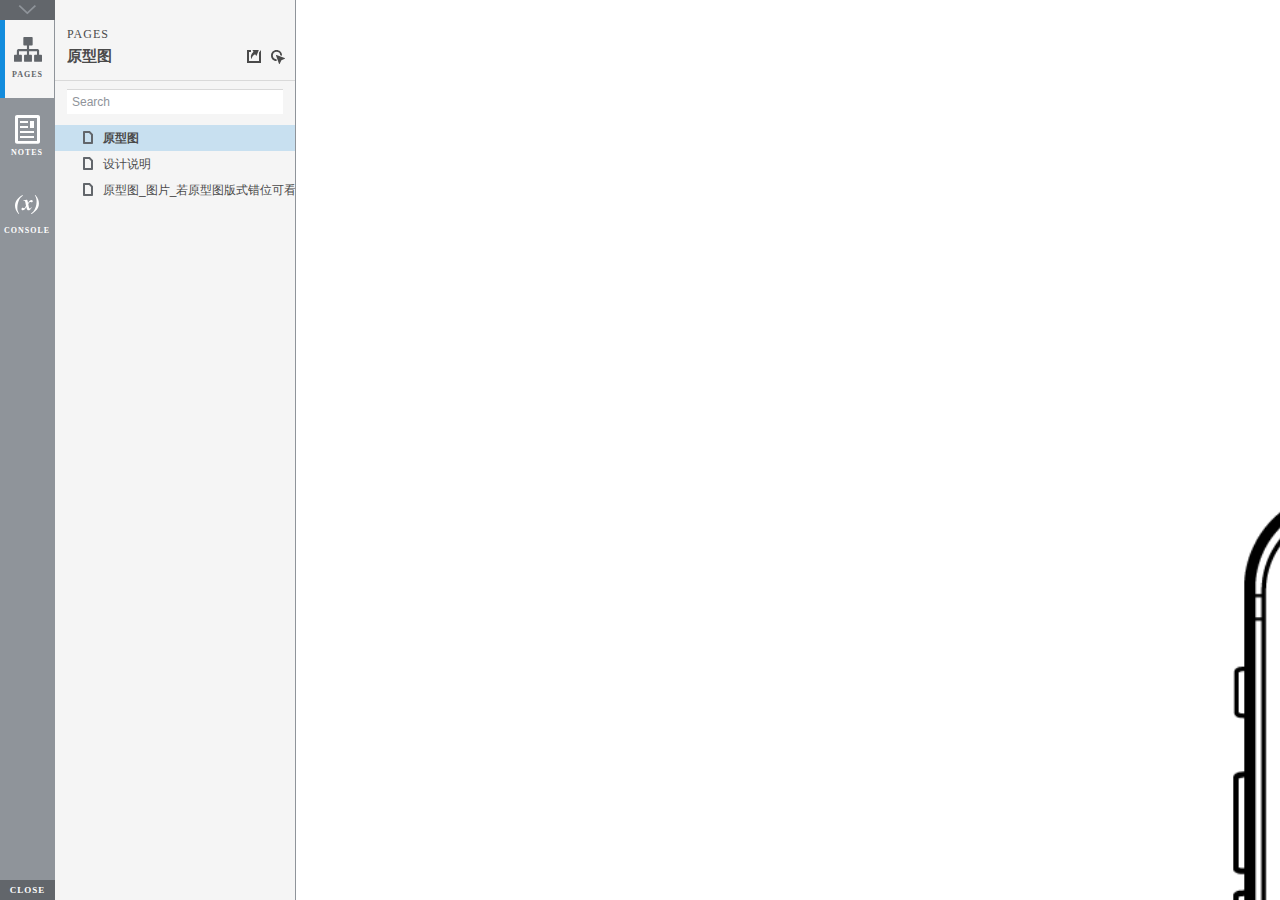
==== commit 33fe041f: "add" ====
--- a/index.html
+++ b/index.html
@@ -1,1544 +1,519 @@
-﻿<!DOCTYPE html>
-<html>
-  <head>
-    <title>index</title>
+<!DOCTYPE html>
+<html xmlns="http://www.w3.org/1999/xhtml" xml:lang="en" lang="en">
+<head>
+    <title>Untitled Document</title>
     <meta http-equiv="X-UA-Compatible" content="IE=edge"/>
-    <meta http-equiv="content-type" content="text/html; charset=utf-8"/>
-    <meta name="apple-mobile-web-app-capable" content="yes"/>
-    <link href="resources/css/jquery-ui-themes.css" type="text/css" rel="stylesheet"/>
-    <link href="resources/css/axure_rp_page.css" type="text/css" rel="stylesheet"/>
-    <link href="data/styles.css" type="text/css" rel="stylesheet"/>
-    <link href="files/index/styles.css" type="text/css" rel="stylesheet"/>
-    <script src="resources/scripts/jquery-1.7.1.min.js"></script>
-    <script src="resources/scripts/jquery-ui-1.8.10.custom.min.js"></script>
-    <script src="resources/scripts/prototypePre.js"></script>
-    <script src="data/document.js"></script>
-    <script src="resources/scripts/prototypePost.js"></script>
-    <script src="files/index/data.js"></script>
+    <meta http-equiv="content-type" content="text/html; charset=utf-8" />
+    <meta name="viewport" content="width=device-width, initial-scale=1.0" />
+    <meta name="apple-mobile-web-app-capable" content="yes" />
+    <link type="text/css" href="resources/css/reset.css" rel="Stylesheet" />
+    <link type="text/css" href="resources/css/default.css" rel="Stylesheet" />
+    <!--<link href='https://fonts.googleapis.com/css?family=Nunito:300' rel='stylesheet' type='text/css'>-->
+
     <script type="text/javascript">
-      $axure.utils.getTransparentGifPath = function() { return 'resources/images/transparent.gif'; };
-      $axure.utils.getOtherPath = function() { return 'resources/Other.html'; };
-      $axure.utils.getReloadPath = function() { return 'resources/reload.html'; };
+        if (location.href.toString().indexOf('file://localhost/') == 0) {
+            location.href = location.href.toString().replace('file://localhost/', 'file:///');
+        }
     </script>
-  </head>
-  <body>
-    <div id="base" class="">
-
-      <!-- 1 (图片) -->
-      <div id="u0" class="ax_default _图片" data-label="1">
-        <img id="u0_img" class="img " src="images/index/1_u0.png"/>
-      </div>
-
-      <!-- 2 (图片) -->
-      <div id="u1" class="ax_default _图片" data-label="2">
-        <img id="u1_img" class="img " src="images/index/1_u0.png"/>
-      </div>
-
-      <!-- Unnamed (矩形) -->
-      <div id="u2" class="ax_default box_2">
-        <div id="u2_div" class=""></div>
-        <div id="u2_text" class="text ">
-          <p><span>logo</span></p>
+
+    <!-- 8.0.0.3366 -->
+<script src="resources/scripts/jquery-1.7.1.min.js"></script>
+<script src="resources/scripts/startPre.js"></script>
+<script src="data/document.js"></script>
+
+    <style type="text/css">
+
+#outerContainer {
+	width:1000px;
+	height:1500px;
+}
+
+.vsplitbar {
+    width: 3px;
+    /*background: #B9B9B9;*/
+    border-right: 1px solid #8f949a;
+}
+
+.vsplitbar:hover, .vsplitbar.active {
+    background: #8f949a;
+}
+
+#rightPanel {
+    background-color: White;
+}
+
+/*#leftPanel {
+    min-width: 120px;
+}*/
+
+.splitterMask {
+   position:absolute;
+   top: 0;
+   left: 0;
+   width: 100%;
+   height: 100%;
+   overflow: hidden;
+   background-image: url(resources/images/transparent.gif);
+   z-index: 20000;
+}
+
+    </style>
+    <script type="text/javascript" language="JavaScript"><!--
+        var SITEMAP_COLLAPSE_VAR_NAME = 'c';
+        var PLUGIN_VAR_NAME = 'g';
+        var FOOTNOTES_VAR_NAME = 'fn';
+        var ADAPTIVE_VIEW_VAR_NAME = 'view';
+        var lastLeftPanelWidth = 295;
+        var toolBarOnly = true;
+
+        // isolate scope
+        (function() {
+            setUpController();
+            
+            var configuration = $axure.document.configuration;
+            var _settings = {};
+            _settings.projectId = configuration.prototypeId;
+            _settings.isAxshare = configuration.isAxshare;
+            _settings.loadFeedbackPlugin = configuration.loadFeedbackPlugin;
+            var cHash = getHashStringVar(SITEMAP_COLLAPSE_VAR_NAME);
+            _settings.startCollapsed = cHash == "1";
+            if(cHash == "2") closePlayer();
+            var gHash = getHashStringVar(PLUGIN_VAR_NAME);
+            if(gHash == "") gHash = 1;
+            _settings.startPluginGid = gHash;
+
+            $axure.player.settings = _settings;
+
+            $(window).bind('load', function() {
+                if(CHROME_5_LOCAL && !$('body').attr('pluginDetected')) {
+                    window.location = 'resources/chrome/chrome.html';
+                }
+            });
+
+            $(document).ready(function() {
+                $axure.page.bind('load.start', mainFrame_onload);
+                $axure.messageCenter.addMessageListener(messageCenter_message);
+
+                $(document).on('pluginShown', function (event, data) {
+                    setVarInCurrentUrlHash('g', data ? data : '');
+                });
+
+                $(document).on('pluginCreated', function(event, data) {
+                    if($axure.player.settings.startPluginGid == data) {
+                        $axure.player.showPlugin(data);
+                    }
+                });
+
+                if($axure.player.settings.loadFeedbackPlugin) {
+                    if($axure.player.settings.isAxshare) {
+                        $axure.utils.loadJS('/Scripts/plugins/feedback/feedback8.js');
+                    } else {
+                        $axure.utils.loadJS('http://share.axure.com/Scripts/plugins/feedback/feedback8.js');
+                    }
+                }
+
+                if(navigator.userAgent.indexOf("MSIE") >= 0) $('#outerContainer').width('100%');
+                initialize();
+                if($axure.player.settings.startCollapsed) $('#outerContainer').splitter({ sizeLeft: 0 });
+                else $('#outerContainer').splitter({ sizeLeft: lastLeftPanelWidth });
+                $('#leftPanel').width(lastLeftPanelWidth);
+                
+                $(window).resize(function() { resizeContent(); });
+
+                $('#maximizePanelContainer').hide();
+
+                initializeLogo();
+
+                $(window).resize();
+                resizeContent();
+                
+                $axure.player.collapseToBar();
+
+                if($axure.player.settings.startCollapsed) {
+                    collapse();
+                    $('#leftPanel').width(0);
+                }
+
+                if(MOBILE_DEVICE) {
+                    $('#interfaceControlFrameMinimizeContainer').height('45px');
+                    $('#interfaceControlFrameMinimizeContainer a').height('45px');
+                    $('#interfaceControlFrameHeaderContainer').css('margin-top','45px');
+                    $('#interfaceControlFrameCloseContainer a').css('padding','10px 0px');
+                    $('#maximizePanelContainer').height('45px');//.css('top','inherit').css('bottom','0px');
+
+                    $('body').removeClass('hashover');
+
+                    if(IOS) {
+                        $('#rightPanel').css('overflow', 'auto').css('-webkit-overflow-scrolling', 'touch').css('-ms-overflow-x', 'hidden');
+
+                        window.addEventListener("orientationchange", function() {
+                            var viewport = document.querySelector("meta[name=viewport]");
+                            //so iOS doesn't zoom when switching back to portrait
+                            viewport.setAttribute('content', 'width=device-width, initial-scale=1.0, maximum-scale=1.0');
+                            viewport.setAttribute('content', 'width=device-width, initial-scale=1.0');
+                            resizeContent();
+                        }, false);
+
+                        $axure.page.bind('load.start', function() {
+                            resizeContent();
+                        });
+                    }
+                }
+
+            });
+
+            function initialize() {
+                var legacyQString = getQueryString("Page");
+                if (legacyQString.length > 0) {
+                    location.href = location.href.substring(0, location.href.indexOf("?")) + "#p=" + legacyQString;
+                    return;
+                }
+
+                var mainFrame = document.getElementById("mainFrame");
+                //if it's local file on safari, test if we can access mainframe after its loaded
+                if(SAFARI && document.location.href.indexOf('file://') >= 0) {
+                    $(mainFrame).load(function () {
+                        var canAccess;
+                        try {
+                            var mainFrameWindow = mainFrame.contentWindow || mainFrame.contentDocument;
+                            mainFrameWindow['safari_file_CORS'] = 'Y';
+                            canAccess = mainFrameWindow['safari_file_CORS'] === 'Y';
+                        } catch(err) {
+                            canAccess = false;
+                        }
+
+                        if(!canAccess) window.location = 'resources/chrome/safari.html';
+                    });
+                }
+
+                mainFrame.contentWindow.location.href = getInitialUrl();
+            }
+
+            function initializeLogo() {
+                if($axure.document.configuration.logoImagePath) {
+                    var image = new Image();
+                    image.onload = function() {
+                        $('#logoImage').css('max-width', this.width + 'px');
+                        $axure.player.resizeContent();
+                    };
+                    image.src = $axure.document.configuration.logoImagePath;
+                
+                    $('#interfaceControlFrameLogoImageContainer').html('<img id="logoImage" src="" />');
+                    $('#logoImage').attr('src', $axure.document.configuration.logoImagePath).load(function() { resizeContent(); });
+                } else $('#interfaceControlFrameLogoImageContainer').hide();
+
+                if ($axure.document.configuration.logoImageCaption) {
+                    $('#interfaceControlFrameLogoCaptionContainer').html($axure.document.configuration.logoImageCaption);
+                } else $('#interfaceControlFrameLogoCaptionContainer').hide();
+
+                if(!$('#interfaceControlFrameLogoImageContainer').is(':visible') && !$('#interfaceControlFrameLogoCaptionContainer').is(':visible')) {
+                    $('#interfaceControlFrameLogoContainer').hide();
+                }
+            }
+
+            var resizeContent = $axure.player.resizeContent = function() {
+                var newHeight = $(window).height();
+                var newWidth = $(window).width();
+
+                var controlContainerHeight = newHeight;// - 30;
+                if($('#interfaceControlFrameLogoContainer').is(':visible')) controlContainerHeight -= $('#interfaceControlFrameLogoContainer').outerHeight();// + 16;
+
+                $('#outerContainer').height(newHeight).width(newWidth);
+                $('.vsplitbar').height(newHeight);
+                $('#leftPanel').height(newHeight);
+                $('#interfaceControlFrame').height(newHeight);
+                $('#interfaceControlFrameContainer').height(newHeight);
+                $('#interfaceControlFrameHostContainer').height(controlContainerHeight);
+
+                $('#rightPanel').height(newHeight);
+                $('#mainFrame').height(newHeight);
+
+                if($('#leftPanel').is(':visible')) $('#rightPanel').width($(window).width() - $('#leftPanel').width() - 1);// $('.vsplitbar').width());
+                else $('#rightPanel').width($(window).width());
+
+                $(document).trigger('ContainerHeightChange',[controlContainerHeight]);
+
+                if(MOBILE_DEVICE) {
+                    if(!(getHashStringVar(ADAPTIVE_VIEW_VAR_NAME).length > 0)) $axure.messageCenter.postMessage('setAdaptiveViewForSize', {'width':newWidth, 'height':$('#rightPanel').height()});
+                }
+            }
+
+            var collapseToBar = $axure.player.collapseToBar = function() {
+                lastLeftPanelWidth = $('#leftPanel').width();
+                $('#leftPanel').width('55px');
+                $('.vsplitbar').hide();
+                $('#rightPanel').width($(window).width() - $('#leftPanel').width());
+                $(window).resize();
+                $('#outerContainer').trigger('resize');
+                toolBarOnly = true;
+            }
+
+            var expandFromBar = $axure.player.expandFromBar = function() {
+                if($('.vsplitbar').is(':visible')) return;
+
+                $('#leftPanel').width(lastLeftPanelWidth);
+                $('.vsplitbar').show();
+                $('#rightPanel').width($(window).width() - $('#leftPanel').width() - 1);// $('.vsplitbar').width());
+                $(window).resize();
+                $('#outerContainer').trigger('resize');
+                toolBarOnly = false;
+            }
+
+        })();
+
+        function messageCenter_message(message, data) {
+            if(message == 'expandFrame') expand();
+            else if(message == 'getCollapseFrameOnLoad' && $axure.player.settings.startCollapsed && !MOBILE_DEVICE) $axure.messageCenter.postMessage('collapseFrameOnLoad');
+        }
+
+        
+        function getInitialUrl() {
+            var pageName = getHashStringVar("p");
+            if(pageName.length > 0) return pageName + ".html";
+            else {
+                var url = getFirstPageUrl($axure.document.sitemap.rootNodes);
+                return (url ? url : "about:blank");
+            }
+        }
+
+        function getFirstPageUrl(nodes) {
+            for (var i = 0; i < nodes.length; i++) {
+                var node = nodes[i];
+                if (node.url) return node.url;
+                else {
+                    var hasChildren = (node.children && node.children.length > 0);
+                    if (hasChildren) {
+                        var url = getFirstPageUrl(node.children);
+                        if (url) return url;
+                    }
+                }
+            }
+            return null;
+        }
+
+        function closePlayer() {
+            if($axure.page.location) window.location.href = $axure.page.location;
+            else {
+                var pageFile = getInitialUrl();
+                var currentLocation = window.location.toString();
+                window.location.href = currentLocation.substr(0, currentLocation.lastIndexOf("/") + 1) + pageFile;
+            }
+        }
+
+        function replaceHash(newHash) {
+            var currentLocWithoutHash = window.location.toString().split('#')[0];
+
+            //We use replace so that every hash change doesn't get appended to the history stack.
+            //We use replaceState in browsers that support it, else replace the location
+            if(typeof window.history.replaceState != 'undefined') {
+                try {
+                    //Chrome 45 (Version 45.0.2454.85 m) started throwing an error here when generated locally (this only happens with sitemap open) which broke all interactions.
+                    //try catch breaks the url adjusting nicely when the sitemap is open, but all interactions and forward and back buttons work.
+                    //Uncaught SecurityError: Failed to execute 'replaceState' on 'History': A history state object with URL 'file:///C:/Users/Ian/Documents/Axure/HTML/Untitled/start.html#p=home' cannot be created in a document with origin 'null'.
+                    window.history.replaceState(null, null, currentLocWithoutHash + newHash);
+                } catch(ex) {}
+            } else {
+                window.location.replace(currentLocWithoutHash + newHash);
+            }
+        }
+
+        function collapse() {
+            setVarInCurrentUrlHash('c', 1);
+            if(!toolBarOnly) lastLeftPanelWidth = $('#leftPanel').width();
+
+            $('#maximizePanelContainer').show();
+            $('#leftPanel').hide();
+            $('.vsplitbar').hide();
+            $('#rightPanel').width($(window).width());
+            $(window).resize();
+            $('#outerContainer').trigger('resize');
+
+            $(document).trigger('sidebarCollapse');
+
+            if(MOBILE_DEVICE) {
+                $('#maximizePanelContainer').animate({
+                    top:$('#rightPanel').height() - $('#maximizePanelContainer').height()
+                }, 300, 'swing', function() {
+                    $('#maximizePanelContainer').css('top', 'inherit').css('bottom', '0px');
+                });
+            }
+        }
+
+        function expand() {
+            if(MOBILE_DEVICE) {
+                $('#maximizePanelContainer').css('top', '0px').css('bottom', 'inherit');
+            }
+
+            deleteVarFromCurrentUrlHash('c');
+            $('#maximizePanelContainer').hide();
+            $('#leftPanel').width(lastLeftPanelWidth);
+            $('#leftPanel').show();
+            if(!toolBarOnly) {
+                $('.vsplitbar').show();
+                $('#rightPanel').width($(window).width() - $('#leftPanel').width() - 1);
+            } else {
+                $axure.player.collapseToBar();
+            }
+            $(window).resize();
+            $('#outerContainer').trigger('resize');
+
+            $(document).trigger('sidebarExpanded');
+        }
+
+
+        function mainFrame_onload() {
+            if($axure.page.pageName) document.title = $axure.page.pageName;
+        }
+
+        function getQueryString(query) {
+            var qstring = self.location.href.split("?");
+            if(qstring.length < 2) return "";
+            return GetParameter(qstring, query);
+        }
+        
+        function GetParameter(qstring, query) {
+            var prms = qstring[1].split("&");
+            var frmelements = new Array();
+            var currprmeter, querystr = "";
+
+            for(var i = 0; i < prms.length; i++) {
+                currprmeter = prms[i].split("=");
+                frmelements[i] = new Array();
+                frmelements[i][0] = currprmeter[0];
+                frmelements[i][1] = currprmeter[1];
+            }
+
+            for(j = 0; j < frmelements.length; j++) {
+                if(frmelements[j][0].toLowerCase() == query.toLowerCase()) {
+                    querystr = frmelements[j][1];
+                    break;
+                }
+            }
+            return querystr;
+        }
+        
+        function getHashStringVar(query) {
+            var qstring = self.location.href.split("#");
+            if(qstring.length < 2) return "";
+            return GetParameter(qstring, query);
+        }
+
+        function setHashStringVar(currentHash, varName, varVal) {
+            var varWithEqual = varName + '=';
+            var poundVarWithEqual = varVal === '' ? '' :  '#' + varName + '=' + varVal;
+            var ampVarWithEqual = varVal === '' ? '' :  '&' + varName + '=' + varVal;
+            var hashToSet = '';
+
+            var pageIndex = currentHash.indexOf('#' + varWithEqual);
+            if(pageIndex == -1) pageIndex = currentHash.indexOf('&' + varWithEqual);
+            if(pageIndex != -1) {
+                var newHash = currentHash.substring(0, pageIndex);
+
+                newHash = newHash == '' ? poundVarWithEqual : newHash + ampVarWithEqual;
+
+                var ampIndex = currentHash.indexOf('&', pageIndex + 1);
+                if(ampIndex != -1) {
+                    newHash = newHash == '' ? '#' + currentHash.substring(ampIndex + 1) : newHash + currentHash.substring(ampIndex);
+                }
+                hashToSet = newHash;
+            } else if(currentHash.indexOf('#') != -1) {
+                hashToSet = currentHash + ampVarWithEqual;
+            } else {
+                hashToSet = poundVarWithEqual;
+            }
+
+            if(hashToSet != '' || varVal == '') {
+                return hashToSet;
+            }
+
+            return null;
+        }
+
+        function setVarInCurrentUrlHash(varName, varVal) {
+            var newHash = setHashStringVar(window.location.hash, varName, varVal);
+
+            if(newHash != null) {
+                replaceHash(newHash);
+            }
+        }
+
+        function deleteHashStringVar(currentHash, varName) {
+            var varWithEqual = varName + '=';
+
+            var pageIndex = currentHash.indexOf('#' + varWithEqual);
+            if(pageIndex == -1) pageIndex = currentHash.indexOf('&' + varWithEqual);
+            if(pageIndex != -1) {
+                var newHash = currentHash.substring(0, pageIndex);
+
+                var ampIndex = currentHash.indexOf('&', pageIndex + 1);
+
+                //IF begin of string....if none blank, ELSE # instead of & and rest
+                //IF in string....prefix + if none blank, ELSE &-rest
+                if(newHash == '') { //beginning of string
+                    newHash = ampIndex != -1 ? '#' + currentHash.substring(ampIndex + 1) : '';
+                } else { //somewhere in the middle
+                    newHash = newHash + (ampIndex != -1 ? currentHash.substring(ampIndex) : '');
+                }
+
+                return newHash;
+            }
+
+            return null;
+        }
+
+        function deleteVarFromCurrentUrlHash(varName) {
+            var newHash = deleteHashStringVar(window.location.hash, varName);
+
+            if(newHash != null) {
+                replaceHash(newHash);
+            }
+        }
+    --></script>
+    
+    <link type="text/css" rel="Stylesheet" href="plugins/sitemap/styles/sitemap.css" />
+    <link type="text/css" rel="Stylesheet" href="plugins/page_notes/styles/page_notes.css" />
+    <link type="text/css" rel="Stylesheet" href="plugins/debug/styles/debug.css" />
+    <script src="resources/scripts/startPost.js"></script>
+
+
+    <!--<link type="text/css" rel="Stylesheet" href="plugins/recordplay/styles/recordplay.css" />
+    <script type="text/javascript" src="plugins/recordplay/recordplay.js"></script>-->
+    
+
+</head>
+<body scroll="no" class="hashover">
+    <div id="outerContainer">
+
+        <div id="leftPanel">
+            <div id="interfaceControlFrame">
+                <div id="interfaceControlFrameMinimizeContainer">
+                    <a title="Collapse" id="interfaceControlFrameMinimizeButton" onclick="collapse();">&nbsp;</a>
+                </div>
+                <div id="interfaceControlFrameHeaderContainer">
+                    <ul id="interfaceControlFrameHeader"></ul>
+                </div>
+                <div id="interfaceControlFrameContainer">
+                    <div id="interfaceControlFrameLogoContainer">
+                        <div id="interfaceControlFrameLogoImageContainer"></div>
+                        <div id="interfaceControlFrameLogoCaptionContainer"></div>
+                    </div>
+                    <div id="interfaceControlFrameHostContainer">
+                    </div>
+                </div>
+                <div id="interfaceControlFrameCloseContainer">
+                    <a title="Close" id="interfaceControlFrameCloseButton" onclick="closePlayer();">CLOSE</a>
+                </div>
+            </div>
         </div>
-      </div>
-
-      <!-- Unnamed (矩形) -->
-      <div id="u3" class="ax_default button">
-        <div id="u3_div" class=""></div>
-        <div id="u3_text" class="text ">
-          <p><span>注册</span></p>
+        <div id="rightPanel">
+            <iframe id="mainFrame" name="mainFrame" width="100%" height="100%" src="" frameborder="0" style="display: block;" webkitallowfullscreen mozallowfullscreen allowfullscreen></iframe>
         </div>
-      </div>
-
-      <!-- Unnamed (矩形) -->
-      <div id="u4" class="ax_default button">
-        <div id="u4_div" class=""></div>
-        <div id="u4_text" class="text ">
-          <p><span>登录</span></p>
-        </div>
-      </div>
-
-      <!-- Unnamed (矩形) -->
-      <div id="u5" class="ax_default _二级标题">
-        <div id="u5_div" class=""></div>
-        <div id="u5_text" class="text ">
-          <p><span>TO&nbsp; DO</span></p>
-        </div>
-      </div>
-
-      <!-- 手机号 (组 合) -->
-      <div id="u6" class="ax_default" data-label="手机号" data-left="2434" data-top="926" data-width="472" data-height="86">
-
-        <!-- Unnamed (矩形) -->
-        <div id="u7" class="ax_default box_1">
-          <div id="u7_div" class=""></div>
-        </div>
-
-        <!-- Unnamed (文本框) -->
-        <div id="u8" class="ax_default text_field">
-          <input id="u8_input" type="text" value=""/>
-        </div>
-      </div>
-
-      <!-- 验证码 (组 合) -->
-      <div id="u9" class="ax_default" data-label="验证码" data-left="2434" data-top="1045" data-width="472" data-height="86">
-
-        <!-- Unnamed (矩形) -->
-        <div id="u10" class="ax_default box_1">
-          <div id="u10_div" class=""></div>
-        </div>
-
-        <!-- Unnamed (文本框) -->
-        <div id="u11" class="ax_default text_field">
-          <input id="u11_input" type="text" value=""/>
-        </div>
-
-        <!-- Unnamed (矩形) -->
-        <div id="u12" class="ax_default label">
-          <div id="u12_div" class=""></div>
-          <div id="u12_text" class="text ">
-            <p><span>获取验证码</span></p>
-          </div>
-        </div>
-      </div>
-
-      <!-- Unnamed (矩形) -->
-      <div id="u13" class="ax_default label">
-        <div id="u13_div" class=""></div>
-        <div id="u13_text" class="text ">
-          <p><span>注 册</span></p>
-        </div>
-      </div>
-
-      <!-- Unnamed (矩形) -->
-      <div id="u14" class="ax_default box_2">
-        <div id="u14_div" class=""></div>
-        <div id="u14_text" class="text ">
-          <p><span>下一步</span></p>
-        </div>
-      </div>
-
-      <!-- Unnamed (形状) -->
-      <div id="u15" class="ax_default icon">
-        <img id="u15_img" class="img " src="images/index/u15.png"/>
-      </div>
-
-      <!-- Unnamed (形状) -->
-      <div id="u16" class="ax_default icon">
-        <img id="u16_img" class="img " src="images/index/u16.png"/>
-      </div>
-
-      <!-- Unnamed (形状) -->
-      <div id="u17" class="ax_default icon">
-        <img id="u17_img" class="img " src="images/index/u17.png"/>
-      </div>
-
-      <!-- Unnamed (矩形) -->
-      <div id="u18" class="ax_default label">
-        <div id="u18_div" class=""></div>
-        <div id="u18_text" class="text ">
-          <p><span>其它方式登录</span></p>
-        </div>
-      </div>
-
-      <!-- Unnamed (矩形) -->
-      <div id="u19" class="ax_default _二级标题">
-        <div id="u19_div" class=""></div>
-        <div id="u19_text" class="text ">
-          <p><span>登录</span></p>
-        </div>
-      </div>
-
-      <!-- 验证码 (组 合) -->
-      <div id="u20" class="ax_default" data-label="验证码" data-left="2434" data-top="1161" data-width="472" data-height="86">
-
-        <!-- Unnamed (矩形) -->
-        <div id="u21" class="ax_default box_1">
-          <div id="u21_div" class=""></div>
-        </div>
-
-        <!-- Unnamed (文本框) -->
-        <div id="u22" class="ax_default text_field">
-          <input id="u22_input" type="text" value=""/>
-        </div>
-      </div>
-
-      <!-- 2 (图片) -->
-      <div id="u23" class="ax_default _图片" data-label="2">
-        <img id="u23_img" class="img " src="images/index/1_u0.png"/>
-      </div>
-
-      <!-- 手机号 (组 合) -->
-      <div id="u24" class="ax_default" data-label="手机号" data-left="3869" data-top="954" data-width="472" data-height="86">
-
-        <!-- Unnamed (矩形) -->
-        <div id="u25" class="ax_default box_1">
-          <div id="u25_div" class=""></div>
-        </div>
-
-        <!-- Unnamed (文本框) -->
-        <div id="u26" class="ax_default text_field">
-          <input id="u26_input" type="text" value=""/>
-        </div>
-      </div>
-
-      <!-- Unnamed (矩形) -->
-      <div id="u27" class="ax_default label">
-        <div id="u27_div" class=""></div>
-        <div id="u27_text" class="text ">
-          <p><span>登 录</span></p>
-        </div>
-      </div>
-
-      <!-- Unnamed (矩形) -->
-      <div id="u28" class="ax_default box_2">
-        <div id="u28_div" class=""></div>
-        <div id="u28_text" class="text ">
-          <p><span>登 录</span></p>
-        </div>
-      </div>
-
-      <!-- Unnamed (形状) -->
-      <div id="u29" class="ax_default icon">
-        <img id="u29_img" class="img " src="images/index/u15.png"/>
-      </div>
-
-      <!-- Unnamed (形状) -->
-      <div id="u30" class="ax_default icon">
-        <img id="u30_img" class="img " src="images/index/u16.png"/>
-      </div>
-
-      <!-- Unnamed (形状) -->
-      <div id="u31" class="ax_default icon">
-        <img id="u31_img" class="img " src="images/index/u17.png"/>
-      </div>
-
-      <!-- Unnamed (矩形) -->
-      <div id="u32" class="ax_default label">
-        <div id="u32_div" class=""></div>
-        <div id="u32_text" class="text ">
-          <p><span>其它方式登录</span></p>
-        </div>
-      </div>
-
-      <!-- Unnamed (矩形) -->
-      <div id="u33" class="ax_default _二级标题">
-        <div id="u33_div" class=""></div>
-        <div id="u33_text" class="text ">
-          <p><span>注册</span></p>
-        </div>
-      </div>
-
-      <!-- 验证码 (组 合) -->
-      <div id="u34" class="ax_default" data-label="验证码" data-left="3869" data-top="1095" data-width="472" data-height="86">
-
-        <!-- Unnamed (矩形) -->
-        <div id="u35" class="ax_default box_1">
-          <div id="u35_div" class=""></div>
-        </div>
-
-        <!-- Unnamed (文本框) -->
-        <div id="u36" class="ax_default text_field">
-          <input id="u36_input" type="text" value=""/>
-        </div>
-      </div>
-
-      <!-- 1 (图片) -->
-      <div id="u37" class="ax_default _图片" data-label="1">
-        <img id="u37_img" class="img " src="images/index/1_u0.png"/>
-      </div>
-
-      <!-- Unnamed (矩形) -->
-      <div id="u38" class="ax_default _二级标题">
-        <div id="u38_div" class=""></div>
-        <div id="u38_text" class="text ">
-          <p><span>TO DO</span></p>
-        </div>
-      </div>
-
-      <!-- Unnamed (矩形) -->
-      <div id="u39" class="ax_default box_2">
-        <div id="u39_div" class=""></div>
-      </div>
-
-      <!-- Unnamed (形状) -->
-      <div id="u40" class="ax_default icon">
-        <img id="u40_img" class="img " src="images/index/u40.png"/>
-      </div>
-
-      <!-- Unnamed (矩形) -->
-      <div id="u41" class="ax_default _三级标题">
-        <div id="u41_div" class=""></div>
-        <div id="u41_text" class="text ">
-          <p><span>今 日</span></p>
-        </div>
-      </div>
-
-      <!-- Unnamed (形状) -->
-      <div id="u42" class="ax_default icon">
-        <img id="u42_img" class="img " src="images/index/u42.png"/>
-      </div>
-
-      <!-- Unnamed (矩形) -->
-      <div id="u43" class="ax_default _三级标题">
-        <div id="u43_div" class=""></div>
-        <div id="u43_text" class="text ">
-          <p><span>日常习惯</span></p>
-        </div>
-      </div>
-
-      <!-- Unnamed (形状) -->
-      <div id="u44" class="ax_default icon">
-        <img id="u44_img" class="img " src="images/index/u44.png"/>
-      </div>
-
-      <!-- Unnamed (矩形) -->
-      <div id="u45" class="ax_default _三级标题">
-        <div id="u45_div" class=""></div>
-        <div id="u45_text" class="text ">
-          <p><span>更 多</span></p>
-        </div>
-      </div>
-
-      <!-- Unnamed (形状) -->
-      <div id="u46" class="ax_default icon">
-        <img id="u46_img" class="img " src="images/index/u46.png"/>
-      </div>
-
-      <!-- Unnamed (形状) -->
-      <div id="u47" class="ax_default icon">
-        <img id="u47_img" class="img " src="images/index/u47.png"/>
-      </div>
-
-      <!-- Unnamed (形状) -->
-      <div id="u48" class="ax_default icon">
-        <img id="u48_img" class="img " src="images/index/u48.png"/>
-      </div>
-
-      <!-- Unnamed (矩形) -->
-      <div id="u49" class="ax_default _二级标题">
-        <div id="u49_div" class=""></div>
-        <div id="u49_text" class="text ">
-          <p><span>任意时间</span></p>
-        </div>
-      </div>
-
-      <!-- Unnamed (矩形) -->
-      <div id="u50" class="ax_default _二级标题">
-        <div id="u50_div" class=""></div>
-        <div id="u50_text" class="text ">
-          <p><span>晨间习惯</span></p>
-        </div>
-      </div>
-
-      <!-- Unnamed (形状) -->
-      <div id="u51" class="ax_default icon">
-        <img id="u51_img" class="img " src="images/index/u51.png"/>
-      </div>
-
-      <!-- Unnamed (矩形) -->
-      <div id="u52" class="ax_default _二级标题">
-        <div id="u52_div" class=""></div>
-        <div id="u52_text" class="text ">
-          <p><span>点击小图标完成打卡</span></p><p><span><br></span></p><p><span>打卡后图标颜色变化</span></p>
-        </div>
-      </div>
-
-      <!-- Unnamed (矩形) -->
-      <div id="u53" class="ax_default _三级标题">
-        <div id="u53_div" class=""></div>
-        <div id="u53_text" class="text ">
-          <p><span>阅 读</span></p>
-        </div>
-      </div>
-
-      <!-- Unnamed (矩形) -->
-      <div id="u54" class="ax_default _三级标题">
-        <div id="u54_div" class=""></div>
-        <div id="u54_text" class="text ">
-          <p><span>早 起</span></p>
-        </div>
-      </div>
-
-      <!-- Unnamed (矩形) -->
-      <div id="u55" class="ax_default _三级标题">
-        <div id="u55_div" class=""></div>
-        <div id="u55_text" class="text ">
-          <p><span>记 账</span></p>
-        </div>
-      </div>
-
-      <!-- Unnamed (矩形) -->
-      <div id="u56" class="ax_default _三级标题">
-        <div id="u56_div" class=""></div>
-        <div id="u56_text" class="text ">
-          <p><span>学外语</span></p>
-        </div>
-      </div>
-
-      <!-- 1 (图片) -->
-      <div id="u57" class="ax_default _图片" data-label="1">
-        <img id="u57_img" class="img " src="images/index/1_u0.png"/>
-      </div>
-
-      <!-- Unnamed (矩形) -->
-      <div id="u58" class="ax_default _二级标题">
-        <div id="u58_div" class=""></div>
-        <div id="u58_text" class="text ">
-          <p><span>所有习惯</span></p>
-        </div>
-      </div>
-
-      <!-- Unnamed (矩形) -->
-      <div id="u59" class="ax_default _二级标题">
-        <div id="u59_div" class=""></div>
-        <div id="u59_text" class="text ">
-          <p><span>我的习惯</span></p>
-        </div>
-      </div>
-
-      <!-- Unnamed (矩形) -->
-      <div id="u60" class="ax_default _二级标题">
-        <div id="u60_div" class=""></div>
-        <div id="u60_text" class="text ">
-          <p><span>任意时间</span></p>
-        </div>
-      </div>
-
-      <!-- Unnamed (矩形) -->
-      <div id="u61" class="ax_default _二级标题">
-        <div id="u61_div" class=""></div>
-        <div id="u61_text" class="text ">
-          <p><span>晨间习惯</span></p>
-        </div>
-      </div>
-
-      <!-- Unnamed (矩形) -->
-      <div id="u62" class="ax_default box_1">
-        <div id="u62_div" class=""></div>
-      </div>
-
-      <!-- Unnamed (形状) -->
-      <div id="u63" class="ax_default icon">
-        <img id="u63_img" class="img " src="images/index/u63.png"/>
-      </div>
-
-      <!-- Unnamed (矩形) -->
-      <div id="u64" class="ax_default box_1">
-        <div id="u64_div" class=""></div>
-      </div>
-
-      <!-- Unnamed (矩形) -->
-      <div id="u65" class="ax_default box_1">
-        <div id="u65_div" class=""></div>
-      </div>
-
-      <!-- Unnamed (矩形) -->
-      <div id="u66" class="ax_default box_1">
-        <div id="u66_div" class=""></div>
-      </div>
-
-      <!-- Unnamed (形状) -->
-      <div id="u67" class="ax_default icon">
-        <img id="u67_img" class="img " src="images/index/u67.png"/>
-      </div>
-
-      <!-- Unnamed (形状) -->
-      <div id="u68" class="ax_default icon">
-        <img id="u68_img" class="img " src="images/index/u68.png"/>
-      </div>
-
-      <!-- Unnamed (形状) -->
-      <div id="u69" class="ax_default icon">
-        <img id="u69_img" class="img " src="images/index/u69.png"/>
-      </div>
-
-      <!-- Unnamed (矩形) -->
-      <div id="u70" class="ax_default _二级标题">
-        <div id="u70_div" class=""></div>
-        <div id="u70_text" class="text ">
-          <p><span>阅 读</span></p>
-        </div>
-      </div>
-
-      <!-- Unnamed (矩形) -->
-      <div id="u71" class="ax_default _二级标题">
-        <div id="u71_div" class=""></div>
-        <div id="u71_text" class="text ">
-          <p><span>早 起</span></p>
-        </div>
-      </div>
-
-      <!-- Unnamed (矩形) -->
-      <div id="u72" class="ax_default _二级标题">
-        <div id="u72_div" class=""></div>
-        <div id="u72_text" class="text ">
-          <p><span>记 账</span></p>
-        </div>
-      </div>
-
-      <!-- Unnamed (矩形) -->
-      <div id="u73" class="ax_default _二级标题">
-        <div id="u73_div" class=""></div>
-        <div id="u73_text" class="text ">
-          <p><span>学 外 语</span></p>
-        </div>
-      </div>
-
-      <!-- Unnamed (形状) -->
-      <div id="u74" class="ax_default icon">
-        <img id="u74_img" class="img " src="images/index/u74.png"/>
-      </div>
-
-      <!-- Unnamed (矩形) -->
-      <div id="u75" class="ax_default _二级标题">
-        <div id="u75_div" class=""></div>
-        <div id="u75_text" class="text ">
-          <p><span>点击“＋”可添加习惯</span></p><p><span><br></span></p><p><span>点击习惯条可进入打卡日历，</span></p><p><span>可编辑习惯设置</span></p>
-        </div>
-      </div>
-
-      <!-- 1 (图片) -->
-      <div id="u76" class="ax_default _图片" data-label="1">
-        <img id="u76_img" class="img " src="images/index/1_u0.png"/>
-      </div>
-
-      <!-- Unnamed (矩形) -->
-      <div id="u77" class="ax_default _二级标题">
-        <div id="u77_div" class=""></div>
-        <div id="u77_text" class="text ">
-          <p><span>新的习惯</span></p>
-        </div>
-      </div>
-
-      <!-- Unnamed (矩形) -->
-      <div id="u78" class="ax_default primary_button">
-        <div id="u78_div" class=""></div>
-        <div id="u78_text" class="text ">
-          <p><span>保存</span></p>
-        </div>
-      </div>
-
-      <!-- Unnamed (矩形) -->
-      <div id="u79" class="ax_default button">
-        <div id="u79_div" class=""></div>
-        <div id="u79_text" class="text ">
-          <p><span>取消</span></p>
-        </div>
-      </div>
-
-      <!-- Unnamed (矩形) -->
-      <div id="u80" class="ax_default _二级标题">
-        <div id="u80_div" class=""></div>
-        <div id="u80_text" class="text ">
-          <p><span>习惯名称：</span></p>
-        </div>
-      </div>
-
-      <!-- Unnamed (文本框) -->
-      <div id="u81" class="ax_default text_field ax_default_hidden" style="display:none; visibility: hidden">
-        <input id="u81_input" type="text" value=""/>
-      </div>
-
-      <!-- Unnamed (矩形) -->
-      <div id="u82" class="ax_default box_1">
-        <div id="u82_div" class=""></div>
-      </div>
-
-      <!-- Unnamed (矩形) -->
-      <div id="u83" class="ax_default _二级标题">
-        <div id="u83_div" class=""></div>
-        <div id="u83_text" class="text ">
-          <p><span>挑选一个图标：</span></p>
-        </div>
-      </div>
-
-      <!-- Unnamed (形状) -->
-      <div id="u84" class="ax_default icon">
-        <img id="u84_img" class="img " src="images/index/u69.png"/>
-      </div>
-
-      <!-- Unnamed (形状) -->
-      <div id="u85" class="ax_default icon">
-        <img id="u85_img" class="img " src="images/index/u85.png"/>
-      </div>
-
-      <!-- Unnamed (形状) -->
-      <div id="u86" class="ax_default icon">
-        <img id="u86_img" class="img " src="images/index/u86.png"/>
-      </div>
-
-      <!-- Unnamed (形状) -->
-      <div id="u87" class="ax_default icon">
-        <img id="u87_img" class="img " src="images/index/u87.png"/>
-      </div>
-
-      <!-- Unnamed (形状) -->
-      <div id="u88" class="ax_default icon">
-        <img id="u88_img" class="img " src="images/index/u88.png"/>
-      </div>
-
-      <!-- Unnamed (形状) -->
-      <div id="u89" class="ax_default icon">
-        <img id="u89_img" class="img " src="images/index/u89.png"/>
-      </div>
-
-      <!-- Unnamed (形状) -->
-      <div id="u90" class="ax_default icon">
-        <img id="u90_img" class="img " src="images/index/u90.png"/>
-      </div>
-
-      <!-- Unnamed (形状) -->
-      <div id="u91" class="ax_default icon">
-        <img id="u91_img" class="img " src="images/index/u67.png"/>
-      </div>
-
-      <!-- Unnamed (矩形) -->
-      <div id="u92" class="ax_default _二级标题">
-        <div id="u92_div" class=""></div>
-        <div id="u92_text" class="text ">
-          <p><span>在一天中的什么时候：</span></p>
-        </div>
-      </div>
-
-      <!-- Unnamed (矩形) -->
-      <div id="u93" class="ax_default primary_button">
-        <div id="u93_div" class=""></div>
-        <div id="u93_text" class="text ">
-          <p><span>任意时间</span></p>
-        </div>
-      </div>
-
-      <!-- Unnamed (矩形) -->
-      <div id="u94" class="ax_default button">
-        <div id="u94_div" class=""></div>
-        <div id="u94_text" class="text ">
-          <p><span>晨间习惯</span></p>
-        </div>
-      </div>
-
-      <!-- Unnamed (矩形) -->
-      <div id="u95" class="ax_default button">
-        <div id="u95_div" class=""></div>
-        <div id="u95_text" class="text ">
-          <p><span>中午时分</span></p>
-        </div>
-      </div>
-
-      <!-- Unnamed (矩形) -->
-      <div id="u96" class="ax_default button">
-        <div id="u96_div" class=""></div>
-        <div id="u96_text" class="text ">
-          <p><span>午间习惯</span></p>
-        </div>
-      </div>
-
-      <!-- Unnamed (矩形) -->
-      <div id="u97" class="ax_default button">
-        <div id="u97_div" class=""></div>
-        <div id="u97_text" class="text ">
-          <p><span>晚间习惯</span></p>
-        </div>
-      </div>
-
-      <!-- Unnamed (矩形) -->
-      <div id="u98" class="ax_default _二级标题">
-        <div id="u98_div" class=""></div>
-        <div id="u98_text" class="text ">
-          <p><span>在一周中的什么时候：</span></p>
-        </div>
-      </div>
-
-      <!-- Unnamed (矩形) -->
-      <div id="u99" class="ax_default primary_button">
-        <div id="u99_div" class=""></div>
-        <div id="u99_text" class="text ">
-          <p><span>周一</span></p>
-        </div>
-      </div>
-
-      <!-- Unnamed (矩形) -->
-      <div id="u100" class="ax_default button">
-        <div id="u100_div" class=""></div>
-        <div id="u100_text" class="text ">
-          <p><span>周二</span></p>
-        </div>
-      </div>
-
-      <!-- Unnamed (矩形) -->
-      <div id="u101" class="ax_default button">
-        <div id="u101_div" class=""></div>
-        <div id="u101_text" class="text ">
-          <p><span>周三</span></p>
-        </div>
-      </div>
-
-      <!-- Unnamed (矩形) -->
-      <div id="u102" class="ax_default button">
-        <div id="u102_div" class=""></div>
-        <div id="u102_text" class="text ">
-          <p><span>周四</span></p>
-        </div>
-      </div>
-
-      <!-- Unnamed (矩形) -->
-      <div id="u103" class="ax_default button">
-        <div id="u103_div" class=""></div>
-        <div id="u103_text" class="text ">
-          <p><span>周五</span></p>
-        </div>
-      </div>
-
-      <!-- Unnamed (矩形) -->
-      <div id="u104" class="ax_default button">
-        <div id="u104_div" class=""></div>
-        <div id="u104_text" class="text ">
-          <p><span>周六</span></p>
-        </div>
-      </div>
-
-      <!-- Unnamed (矩形) -->
-      <div id="u105" class="ax_default button">
-        <div id="u105_div" class=""></div>
-        <div id="u105_text" class="text ">
-          <p><span>周日</span></p>
-        </div>
-      </div>
-
-      <!-- Unnamed (矩形) -->
-      <div id="u106" class="ax_default _二级标题">
-        <div id="u106_div" class=""></div>
-        <div id="u106_text" class="text ">
-          <p><span>设置提醒时间：</span></p>
-        </div>
-      </div>
-
-      <!-- Unnamed (形状) -->
-      <div id="u107" class="ax_default icon">
-        <img id="u107_img" class="img " src="images/index/u107.png"/>
-      </div>
-
-      <!-- Unnamed (矩形) -->
-      <div id="u108" class="ax_default _二级标题">
-        <div id="u108_div" class=""></div>
-        <div id="u108_text" class="text ">
-          <p><span>点击“＋”可设置提醒时间</span></p>
-        </div>
-      </div>
-
-      <!-- Unnamed (矩形) -->
-      <div id="u109" class="ax_default box_2">
-        <div id="u109_div" class=""></div>
-      </div>
-
-      <!-- Unnamed (形状) -->
-      <div id="u110" class="ax_default icon">
-        <img id="u110_img" class="img " src="images/index/u110.png"/>
-      </div>
-
-      <!-- Unnamed (矩形) -->
-      <div id="u111" class="ax_default _三级标题">
-        <div id="u111_div" class=""></div>
-        <div id="u111_text" class="text ">
-          <p><span>今 日</span></p>
-        </div>
-      </div>
-
-      <!-- Unnamed (形状) -->
-      <div id="u112" class="ax_default icon">
-        <img id="u112_img" class="img " src="images/index/u112.png"/>
-      </div>
-
-      <!-- Unnamed (矩形) -->
-      <div id="u113" class="ax_default _三级标题">
-        <div id="u113_div" class=""></div>
-        <div id="u113_text" class="text ">
-          <p><span>日常习惯</span></p>
-        </div>
-      </div>
-
-      <!-- Unnamed (形状) -->
-      <div id="u114" class="ax_default icon">
-        <img id="u114_img" class="img " src="images/index/u44.png"/>
-      </div>
-
-      <!-- Unnamed (矩形) -->
-      <div id="u115" class="ax_default _三级标题">
-        <div id="u115_div" class=""></div>
-        <div id="u115_text" class="text ">
-          <p><span>更 多</span></p>
-        </div>
-      </div>
-
-      <!-- 1 (图片) -->
-      <div id="u116" class="ax_default _图片" data-label="1">
-        <img id="u116_img" class="img " src="images/index/1_u0.png"/>
-      </div>
-
-      <!-- Unnamed (矩形) -->
-      <div id="u117" class="ax_default box_2">
-        <div id="u117_div" class=""></div>
-      </div>
-
-      <!-- Unnamed (形状) -->
-      <div id="u118" class="ax_default icon">
-        <img id="u118_img" class="img " src="images/index/u110.png"/>
-      </div>
-
-      <!-- Unnamed (矩形) -->
-      <div id="u119" class="ax_default _三级标题">
-        <div id="u119_div" class=""></div>
-        <div id="u119_text" class="text ">
-          <p><span>今 日</span></p>
-        </div>
-      </div>
-
-      <!-- Unnamed (形状) -->
-      <div id="u120" class="ax_default icon">
-        <img id="u120_img" class="img " src="images/index/u42.png"/>
-      </div>
-
-      <!-- Unnamed (矩形) -->
-      <div id="u121" class="ax_default _三级标题">
-        <div id="u121_div" class=""></div>
-        <div id="u121_text" class="text ">
-          <p><span>日常习惯</span></p>
-        </div>
-      </div>
-
-      <!-- Unnamed (形状) -->
-      <div id="u122" class="ax_default icon">
-        <img id="u122_img" class="img " src="images/index/u122.png"/>
-      </div>
-
-      <!-- Unnamed (矩形) -->
-      <div id="u123" class="ax_default _三级标题">
-        <div id="u123_div" class=""></div>
-        <div id="u123_text" class="text ">
-          <p><span>更 多</span></p>
-        </div>
-      </div>
-
-      <!-- Unnamed (矩形) -->
-      <div id="u124" class="ax_default _二级标题">
-        <div id="u124_div" class=""></div>
-        <div id="u124_text" class="text ">
-          <p><span>更 多</span></p>
-        </div>
-      </div>
-
-      <!-- Unnamed (形状) -->
-      <div id="u125" class="ax_default icon">
-        <img id="u125_img" class="img " src="images/index/u125.png"/>
-      </div>
-
-      <!-- Unnamed (矩形) -->
-      <div id="u126" class="ax_default _二级标题">
-        <div id="u126_div" class=""></div>
-        <div id="u126_text" class="text ">
-          <p><span>昵 称</span></p>
-        </div>
-      </div>
-
-      <!-- Unnamed (矩形) -->
-      <div id="u127" class="ax_default box_2">
-        <div id="u127_div" class=""></div>
-        <div id="u127_text" class="text ">
-          <p><span>习惯</span></p><p><span>情境</span></p>
-        </div>
-      </div>
-
-      <!-- Unnamed (矩形) -->
-      <div id="u128" class="ax_default box_2">
-        <div id="u128_div" class=""></div>
-        <div id="u128_text" class="text ">
-          <p><span>今日</span></p><p><span>打卡</span></p>
-        </div>
-      </div>
-
-      <!-- Unnamed (矩形) -->
-      <div id="u129" class="ax_default box_2">
-        <div id="u129_div" class=""></div>
-        <div id="u129_text" class="text ">
-          <p><span>我的</span></p><p><span>勋章</span></p>
-        </div>
-      </div>
-
-      <!-- Unnamed (矩形) -->
-      <div id="u130" class="ax_default box_2">
-        <div id="u130_div" class=""></div>
-        <div id="u130_text" class="text ">
-          <p><span>习惯</span></p><p><span>社区</span></p>
-        </div>
-      </div>
-
-      <!-- Unnamed (矩形) -->
-      <div id="u131" class="ax_default box_2">
-        <div id="u131_div" class=""></div>
-        <div id="u131_text" class="text ">
-          <p><span>习惯</span></p><p><span>中转站</span></p>
-        </div>
-      </div>
-
-      <!-- Unnamed (矩形) -->
-      <div id="u132" class="ax_default box_2">
-        <div id="u132_div" class=""></div>
-        <div id="u132_text" class="text ">
-          <p><span>我的</span></p><p><span>勋章</span></p>
-        </div>
-      </div>
-
-      <!-- 1 (图片) -->
-      <div id="u133" class="ax_default _图片" data-label="1">
-        <img id="u133_img" class="img " src="images/index/1_u0.png"/>
-      </div>
-
-      <!-- 1 (图片) -->
-      <div id="u134" class="ax_default _图片" data-label="1">
-        <img id="u134_img" class="img " src="images/index/1_u0.png"/>
-      </div>
-
-      <!-- Unnamed (形状) -->
-      <div id="u135" class="ax_default icon">
-        <img id="u135_img" class="img " src="images/index/u15.png"/>
-      </div>
-
-      <!-- Unnamed (矩形) -->
-      <div id="u136" class="ax_default _二级标题">
-        <div id="u136_div" class=""></div>
-        <div id="u136_text" class="text ">
-          <p><span>习惯情境</span></p>
-        </div>
-      </div>
-
-      <!-- Unnamed (形状) -->
-      <div id="u137" class="ax_default icon">
-        <img id="u137_img" class="img " src="images/index/u74.png"/>
-      </div>
-
-      <!-- Unnamed (矩形) -->
-      <div id="u138" class="ax_default box_2">
-        <div id="u138_div" class=""></div>
-        <div id="u138_text" class="text ">
-          <p><span>任意时间</span></p>
-        </div>
-      </div>
-
-      <!-- Unnamed (矩形) -->
-      <div id="u139" class="ax_default box_2">
-        <div id="u139_div" class=""></div>
-        <div id="u139_text" class="text ">
-          <p><span>起床之后</span></p>
-        </div>
-      </div>
-
-      <!-- Unnamed (矩形) -->
-      <div id="u140" class="ax_default _二级标题">
-        <div id="u140_div" class=""></div>
-        <div id="u140_text" class="text ">
-          <p><span>您可以添加适合自己的情境，如“洗澡之后”、</span></p><p><span>“跑步之后”等。</span></p>
-        </div>
-      </div>
-
-      <!-- Unnamed (矩形) -->
-      <div id="u141" class="ax_default box_2">
-        <div id="u141_div" class=""></div>
-        <div id="u141_text" class="text ">
-          <p><span>晨间习惯</span></p>
-        </div>
-      </div>
-
-      <!-- Unnamed (矩形) -->
-      <div id="u142" class="ax_default box_2">
-        <div id="u142_div" class=""></div>
-        <div id="u142_text" class="text ">
-          <p><span>中午时分</span></p>
-        </div>
-      </div>
-
-      <!-- Unnamed (矩形) -->
-      <div id="u143" class="ax_default box_2">
-        <div id="u143_div" class=""></div>
-        <div id="u143_text" class="text ">
-          <p><span>午间习惯</span></p>
-        </div>
-      </div>
-
-      <!-- Unnamed (矩形) -->
-      <div id="u144" class="ax_default box_2">
-        <div id="u144_div" class=""></div>
-        <div id="u144_text" class="text ">
-          <p><span>晚间习惯</span></p>
-        </div>
-      </div>
-
-      <!-- Unnamed (矩形) -->
-      <div id="u145" class="ax_default box_2">
-        <div id="u145_div" class=""></div>
-        <div id="u145_text" class="text ">
-          <p><span>睡觉之前</span></p>
-        </div>
-      </div>
-
-      <!-- Unnamed (矩形) -->
-      <div id="u146" class="ax_default _二级标题">
-        <div id="u146_div" class=""></div>
-        <div id="u146_text" class="text ">
-          <p><span>3个习惯</span></p>
-        </div>
-      </div>
-
-      <!-- Unnamed (矩形) -->
-      <div id="u147" class="ax_default _二级标题">
-        <div id="u147_div" class=""></div>
-        <div id="u147_text" class="text ">
-          <p><span>0个习惯</span></p>
-        </div>
-      </div>
-
-      <!-- Unnamed (矩形) -->
-      <div id="u148" class="ax_default _二级标题">
-        <div id="u148_div" class=""></div>
-        <div id="u148_text" class="text ">
-          <p><span>1个习惯</span></p>
-        </div>
-      </div>
-
-      <!-- Unnamed (矩形) -->
-      <div id="u149" class="ax_default _二级标题">
-        <div id="u149_div" class=""></div>
-        <div id="u149_text" class="text ">
-          <p><span>0个习惯</span></p>
-        </div>
-      </div>
-
-      <!-- Unnamed (矩形) -->
-      <div id="u150" class="ax_default _二级标题">
-        <div id="u150_div" class=""></div>
-        <div id="u150_text" class="text ">
-          <p><span>0个习惯</span></p>
-        </div>
-      </div>
-
-      <!-- Unnamed (矩形) -->
-      <div id="u151" class="ax_default _二级标题">
-        <div id="u151_div" class=""></div>
-        <div id="u151_text" class="text ">
-          <p><span>0个习惯</span></p>
-        </div>
-      </div>
-
-      <!-- Unnamed (矩形) -->
-      <div id="u152" class="ax_default _二级标题">
-        <div id="u152_div" class=""></div>
-        <div id="u152_text" class="text ">
-          <p><span>0个习惯</span></p>
-        </div>
-      </div>
-
-      <!-- Unnamed (形状) -->
-      <div id="u153" class="ax_default icon">
-        <img id="u153_img" class="img " src="images/index/u15.png"/>
-      </div>
-
-      <!-- Unnamed (矩形) -->
-      <div id="u154" class="ax_default _二级标题">
-        <div id="u154_div" class=""></div>
-        <div id="u154_text" class="text ">
-          <p><span>今日打卡</span></p>
-        </div>
-      </div>
-
-      <!-- Unnamed (占位符) -->
-      <div id="u155" class="ax_default placeholder">
-        <img id="u155_img" class="img " src="images/index/u155.png"/>
-        <div id="u155_text" class="text ">
-          <p><span>月历表</span></p>
-        </div>
-      </div>
-
-      <!-- Unnamed (形状) -->
-      <div id="u156" class="ax_default icon">
-        <img id="u156_img" class="img " src="images/index/u67.png"/>
-      </div>
-
-      <!-- Unnamed (矩形) -->
-      <div id="u157" class="ax_default _二级标题">
-        <div id="u157_div" class=""></div>
-        <div id="u157_text" class="text ">
-          <p><span>这一天</span></p>
-        </div>
-      </div>
-
-      <!-- Unnamed (垂直线) -->
-      <div id="u158" class="ax_default line">
-        <img id="u158_img" class="img " src="images/index/u158.png"/>
-      </div>
-
-      <!-- Unnamed (椭圆形) -->
-      <div id="u159" class="ax_default ellipse">
-        <img id="u159_img" class="img " src="images/index/u159.png"/>
-      </div>
-
-      <!-- Unnamed (椭圆形) -->
-      <div id="u160" class="ax_default ellipse">
-        <img id="u160_img" class="img " src="images/index/u159.png"/>
-      </div>
-
-      <!-- Unnamed (椭圆形) -->
-      <div id="u161" class="ax_default ellipse">
-        <img id="u161_img" class="img " src="images/index/u159.png"/>
-      </div>
-
-      <!-- Unnamed (椭圆形) -->
-      <div id="u162" class="ax_default ellipse">
-        <img id="u162_img" class="img " src="images/index/u159.png"/>
-      </div>
-
-      <!-- Unnamed (矩形) -->
-      <div id="u163" class="ax_default _二级标题">
-        <div id="u163_div" class=""></div>
-        <div id="u163_text" class="text ">
-          <p><span>8:00</span></p>
-        </div>
-      </div>
-
-      <!-- Unnamed (矩形) -->
-      <div id="u164" class="ax_default _二级标题">
-        <div id="u164_div" class=""></div>
-        <div id="u164_text" class="text ">
-          <p><span>10:20</span></p>
-        </div>
-      </div>
-
-      <!-- Unnamed (矩形) -->
-      <div id="u165" class="ax_default _二级标题">
-        <div id="u165_div" class=""></div>
-        <div id="u165_text" class="text ">
-          <p><span>15:30</span></p>
-        </div>
-      </div>
-
-      <!-- Unnamed (矩形) -->
-      <div id="u166" class="ax_default _二级标题">
-        <div id="u166_div" class=""></div>
-        <div id="u166_text" class="text ">
-          <p><span>20:50</span></p>
-        </div>
-      </div>
-
-      <!-- Unnamed (形状) -->
-      <div id="u167" class="ax_default icon">
-        <img id="u167_img" class="img " src="images/index/u167.png"/>
-      </div>
-
-      <!-- Unnamed (形状) -->
-      <div id="u168" class="ax_default icon">
-        <img id="u168_img" class="img " src="images/index/u168.png"/>
-      </div>
-
-      <!-- Unnamed (形状) -->
-      <div id="u169" class="ax_default icon">
-        <img id="u169_img" class="img " src="images/index/u169.png"/>
-      </div>
-
-      <!-- Unnamed (形状) -->
-      <div id="u170" class="ax_default icon">
-        <img id="u170_img" class="img " src="images/index/u170.png"/>
-      </div>
-
-      <!-- Unnamed (矩形) -->
-      <div id="u171" class="ax_default _三级标题">
-        <div id="u171_div" class=""></div>
-        <div id="u171_text" class="text ">
-          <p><span>早 起</span></p>
-        </div>
-      </div>
-
-      <!-- Unnamed (矩形) -->
-      <div id="u172" class="ax_default _三级标题">
-        <div id="u172_div" class=""></div>
-        <div id="u172_text" class="text ">
-          <p><span>阅 读</span></p>
-        </div>
-      </div>
-
-      <!-- Unnamed (矩形) -->
-      <div id="u173" class="ax_default _三级标题">
-        <div id="u173_div" class=""></div>
-        <div id="u173_text" class="text ">
-          <p><span>学 外 语</span></p>
-        </div>
-      </div>
-
-      <!-- Unnamed (矩形) -->
-      <div id="u174" class="ax_default _三级标题">
-        <div id="u174_div" class=""></div>
-        <div id="u174_text" class="text ">
-          <p><span>记 账</span></p>
-        </div>
-      </div>
-
-      <!-- Unnamed (矩形) -->
-      <div id="u175" class="ax_default _二级标题">
-        <div id="u175_div" class=""></div>
-        <div id="u175_text" class="text ">
-          <p><span>2019-xx-xx</span></p>
-        </div>
-      </div>
-
-      <!-- 1 (图片) -->
-      <div id="u176" class="ax_default _图片" data-label="1">
-        <img id="u176_img" class="img " src="images/index/1_u0.png"/>
-      </div>
-
-      <!-- Unnamed (形状) -->
-      <div id="u177" class="ax_default icon">
-        <img id="u177_img" class="img " src="images/index/u15.png"/>
-      </div>
-
-      <!-- Unnamed (矩形) -->
-      <div id="u178" class="ax_default _二级标题">
-        <div id="u178_div" class=""></div>
-        <div id="u178_text" class="text ">
-          <p><span>我的勋章</span></p>
-        </div>
-      </div>
-
-      <!-- Unnamed (椭圆形) -->
-      <div id="u179" class="ax_default ellipse">
-        <img id="u179_img" class="img " src="images/index/u179.png"/>
-      </div>
-
-      <!-- Unnamed (椭圆形) -->
-      <div id="u180" class="ax_default ellipse">
-        <img id="u180_img" class="img " src="images/index/u180.png"/>
-      </div>
-
-      <!-- Unnamed (椭圆形) -->
-      <div id="u181" class="ax_default ellipse">
-        <img id="u181_img" class="img " src="images/index/u181.png"/>
-      </div>
-
-      <!-- Unnamed (椭圆形) -->
-      <div id="u182" class="ax_default ellipse">
-        <img id="u182_img" class="img " src="images/index/u182.png"/>
-      </div>
-
-      <!-- Unnamed (椭圆形) -->
-      <div id="u183" class="ax_default ellipse">
-        <img id="u183_img" class="img " src="images/index/u182.png"/>
-      </div>
-
-      <!-- Unnamed (椭圆形) -->
-      <div id="u184" class="ax_default ellipse">
-        <img id="u184_img" class="img " src="images/index/u182.png"/>
-      </div>
-
-      <!-- Unnamed (椭圆形) -->
-      <div id="u185" class="ax_default ellipse">
-        <img id="u185_img" class="img " src="images/index/u182.png"/>
-      </div>
-
-      <!-- Unnamed (椭圆形) -->
-      <div id="u186" class="ax_default ellipse">
-        <img id="u186_img" class="img " src="images/index/u182.png"/>
-      </div>
-
-      <!-- Unnamed (椭圆形) -->
-      <div id="u187" class="ax_default ellipse">
-        <img id="u187_img" class="img " src="images/index/u182.png"/>
-      </div>
-
-      <!-- Unnamed (椭圆形) -->
-      <div id="u188" class="ax_default ellipse">
-        <img id="u188_img" class="img " src="images/index/u182.png"/>
-      </div>
-
-      <!-- Unnamed (椭圆形) -->
-      <div id="u189" class="ax_default ellipse">
-        <img id="u189_img" class="img " src="images/index/u182.png"/>
-      </div>
-
-      <!-- Unnamed (椭圆形) -->
-      <div id="u190" class="ax_default ellipse">
-        <img id="u190_img" class="img " src="images/index/u182.png"/>
-      </div>
-
-      <!-- 1 (图片) -->
-      <div id="u191" class="ax_default _图片" data-label="1">
-        <img id="u191_img" class="img " src="images/index/1_u0.png"/>
-      </div>
-
-      <!-- Unnamed (形状) -->
-      <div id="u192" class="ax_default icon">
-        <img id="u192_img" class="img " src="images/index/u15.png"/>
-      </div>
-
-      <!-- Unnamed (矩形) -->
-      <div id="u193" class="ax_default _二级标题">
-        <div id="u193_div" class=""></div>
-        <div id="u193_text" class="text ">
-          <p><span>习惯社区</span></p>
-        </div>
-      </div>
-
-      <!-- Unnamed (连接线) -->
-      <div id="u194" class="ax_default _连接线">
-        <img id="u194_seg0" class="img " src="images/index/u194_seg0.png" alt="u194_seg0"/>
-        <img id="u194_seg1" class="img " src="images/index/u194_seg1.png" alt="u194_seg1"/>
-        <img id="u194_seg2" class="img " src="images/index/u194_seg2.png" alt="u194_seg2"/>
-        <img id="u194_seg3" class="img " src="images/index/u194_seg3.png" alt="u194_seg3"/>
-        <div id="u194_text" class="text " style="display:none; visibility: hidden">
-          <p></p>
-        </div>
-      </div>
-
-      <!-- Unnamed (连接线) -->
-      <div id="u195" class="ax_default _连接线">
-        <img id="u195_seg0" class="img " src="images/index/u195_seg0.png" alt="u195_seg0"/>
-        <img id="u195_seg1" class="img " src="images/index/u195_seg1.png" alt="u195_seg1"/>
-        <img id="u195_seg2" class="img " src="images/index/u195_seg2.png" alt="u195_seg2"/>
-        <img id="u195_seg3" class="img " src="images/index/u195_seg3.png" alt="u195_seg3"/>
-        <div id="u195_text" class="text " style="display:none; visibility: hidden">
-          <p></p>
-        </div>
-      </div>
-
-      <!-- Unnamed (连接线) -->
-      <div id="u196" class="ax_default _连接线">
-        <img id="u196_seg0" class="img " src="images/index/u196_seg0.png" alt="u196_seg0"/>
-        <img id="u196_seg1" class="img " src="images/index/u196_seg1.png" alt="u196_seg1"/>
-        <img id="u196_seg2" class="img " src="images/index/u196_seg2.png" alt="u196_seg2"/>
-        <img id="u196_seg3" class="img " src="images/index/u196_seg3.png" alt="u196_seg3"/>
-        <div id="u196_text" class="text " style="display:none; visibility: hidden">
-          <p></p>
-        </div>
-      </div>
-
-      <!-- Unnamed (连接线) -->
-      <div id="u197" class="ax_default _连接线">
-        <img id="u197_seg0" class="img " src="images/index/u197_seg0.png" alt="u197_seg0"/>
-        <img id="u197_seg1" class="img " src="images/index/u197_seg1.png" alt="u197_seg1"/>
-        <img id="u197_seg2" class="img " src="images/index/u197_seg2.png" alt="u197_seg2"/>
-        <img id="u197_seg3" class="img " src="images/index/u197_seg3.png" alt="u197_seg3"/>
-        <div id="u197_text" class="text " style="display:none; visibility: hidden">
-          <p></p>
-        </div>
-      </div>
-
-      <!-- 1 (图片) -->
-      <div id="u198" class="ax_default _图片" data-label="1">
-        <img id="u198_img" class="img " src="images/index/1_u0.png"/>
-      </div>
-
-      <!-- Unnamed (形状) -->
-      <div id="u199" class="ax_default icon">
-        <img id="u199_img" class="img " src="images/index/u15.png"/>
-      </div>
-
-      <!-- Unnamed (矩形) -->
-      <div id="u200" class="ax_default _二级标题">
-        <div id="u200_div" class=""></div>
-        <div id="u200_text" class="text ">
-          <p><span>习惯中转站</span></p>
-        </div>
-      </div>
-
-      <!-- Unnamed (矩形) -->
-      <div id="u201" class="ax_default box_1">
-        <div id="u201_div" class=""></div>
-      </div>
-
-      <!-- Unnamed (矩形) -->
-      <div id="u202" class="ax_default _二级标题">
-        <div id="u202_div" class=""></div>
-        <div id="u202_text" class="text ">
-          <p><span>绘 画</span></p>
-        </div>
-      </div>
-
-      <!-- Unnamed (形状) -->
-      <div id="u203" class="ax_default icon">
-        <img id="u203_img" class="img " src="images/index/u87.png"/>
-      </div>
-
-      <!-- Unnamed (矩形) -->
-      <div id="u204" class="ax_default _二级标题">
-        <div id="u204_div" class=""></div>
-        <div id="u204_text" class="text ">
-          <p><span>习惯中转站即暂时收起来的习惯，</span></p><p><span>方便日后提取出来</span></p>
-        </div>
-      </div>
-
-      <!-- Unnamed (矩形) -->
-      <div id="u205" class="ax_default _二级标题">
-        <div id="u205_div" class=""></div>
-        <div id="u205_text" class="text ">
-          <p><span>用户关于习惯的互动社区</span></p>
-        </div>
-      </div>
-
-      <!-- Unnamed (形状) -->
-      <div id="u206" class="ax_default icon">
-        <img id="u206_img" class="img " src="images/index/u206.png"/>
-      </div>
-
-      <!-- Unnamed (矩形) -->
-      <div id="u207" class="ax_default _二级标题">
-        <div id="u207_div" class=""></div>
-        <div id="u207_text" class="text ">
-          <p><span>昵称1</span></p>
-        </div>
-      </div>
-
-      <!-- Unnamed (图片) -->
-      <div id="u208" class="ax_default _图片">
-        <img id="u208_img" class="img " src="images/index/u208.png"/>
-      </div>
-
-      <!-- Unnamed (矩形) -->
-      <div id="u209" class="ax_default _三级标题">
-        <div id="u209_div" class=""></div>
-        <div id="u209_text" class="text ">
-          <p><span>背单词打卡第66天，加油！</span></p>
-        </div>
-      </div>
-
-      <!-- Unnamed (形状) -->
-      <div id="u210" class="ax_default icon">
-        <img id="u210_img" class="img " src="images/index/u210.png"/>
-      </div>
-
-      <!-- Unnamed (矩形) -->
-      <div id="u211" class="ax_default _三级标题">
-        <div id="u211_div" class=""></div>
-        <div id="u211_text" class="text ">
-          <p><span>666</span></p>
-        </div>
-      </div>
-
-      <!-- Unnamed (形状) -->
-      <div id="u212" class="ax_default icon">
-        <img id="u212_img" class="img " src="images/index/u206.png"/>
-      </div>
-
-      <!-- Unnamed (矩形) -->
-      <div id="u213" class="ax_default _二级标题">
-        <div id="u213_div" class=""></div>
-        <div id="u213_text" class="text ">
-          <p><span>昵称2</span></p>
-        </div>
-      </div>
-
-      <!-- Unnamed (图片) -->
-      <div id="u214" class="ax_default _图片">
-        <img id="u214_img" class="img " src="images/index/u208.png"/>
-      </div>
-
-      <!-- Unnamed (矩形) -->
-      <div id="u215" class="ax_default _三级标题">
-        <div id="u215_div" class=""></div>
-        <div id="u215_text" class="text ">
-          <p><span>今日份手绘作品，嚯嚯~</span></p>
-        </div>
-      </div>
-
-      <!-- Unnamed (形状) -->
-      <div id="u216" class="ax_default icon">
-        <img id="u216_img" class="img " src="images/index/u210.png"/>
-      </div>
-
-      <!-- Unnamed (矩形) -->
-      <div id="u217" class="ax_default _三级标题">
-        <div id="u217_div" class=""></div>
-        <div id="u217_text" class="text ">
-          <p><span>888</span></p>
-        </div>
-      </div>
-
-      <!-- Unnamed (矩形) -->
-      <div id="u218" class="ax_default _三级标题">
-        <div id="u218_div" class=""></div>
-        <div id="u218_text" class="text ">
-          <p><span>昵称2：我也在背单词，一起加油~</span></p>
-        </div>
-      </div>
-
-      <!-- Unnamed (矩形) -->
-      <div id="u219" class="ax_default _三级标题">
-        <div id="u219_div" class=""></div>
-        <div id="u219_text" class="text ">
-          <p><span>昵称1 回复 昵称2：加油加油~</span></p>
-        </div>
-      </div>
-
-      <!-- Unnamed (矩形) -->
-      <div id="u220" class="ax_default _三级标题">
-        <div id="u220_div" class=""></div>
-        <div id="u220_text" class="text ">
-          <p><span>昵称8：好棒！</span></p>
-        </div>
-      </div>
-
-      <!-- Unnamed (矩形) -->
-      <div id="u221" class="ax_default _三级标题">
-        <div id="u221_div" class=""></div>
-        <div id="u221_text" class="text ">
-          <p><span>昵称2 回复 昵称8：谢谢~</span></p>
-        </div>
-      </div>
-
-      <!-- Unnamed (矩形) -->
-      <div id="u222" class="ax_default _二级标题">
-        <div id="u222_div" class=""></div>
-        <div id="u222_text" class="text ">
-          <p><span>勋章体系鼓励用户打卡，</span></p><p><span>帮助养成习惯</span></p>
-        </div>
-      </div>
-
-      <!-- Unnamed (形状) -->
-      <div id="u223" class="ax_default icon">
-        <img id="u223_img" class="img " src="images/index/u74.png"/>
-      </div>
-
-      <!-- Unnamed (连接线) -->
-      <div id="u224" class="ax_default _连接线">
-        <img id="u224_seg0" class="img " src="images/index/u224_seg0.png" alt="u224_seg0"/>
-        <img id="u224_seg1" class="img " src="images/index/u224_seg1.png" alt="u224_seg1"/>
-        <img id="u224_seg2" class="img " src="images/index/u224_seg2.png" alt="u224_seg2"/>
-        <div id="u224_text" class="text " style="display:none; visibility: hidden">
-          <p></p>
-        </div>
-      </div>
-
-      <!-- Unnamed (连接线) -->
-      <div id="u225" class="ax_default _连接线">
-        <img id="u225_seg0" class="img " src="images/index/u225_seg0.png" alt="u225_seg0"/>
-        <img id="u225_seg1" class="img " src="images/index/u225_seg1.png" alt="u225_seg1"/>
-        <img id="u225_seg2" class="img " src="images/index/u225_seg2.png" alt="u225_seg2"/>
-        <div id="u225_text" class="text " style="display:none; visibility: hidden">
-          <p></p>
-        </div>
-      </div>
-
-      <!-- Unnamed (连接线) -->
-      <div id="u226" class="ax_default _连接线">
-        <img id="u226_seg0" class="img " src="images/index/u226_seg0.png" alt="u226_seg0"/>
-        <img id="u226_seg1" class="img " src="images/index/u226_seg1.png" alt="u226_seg1"/>
-        <img id="u226_seg2" class="img " src="images/index/u226_seg2.png" alt="u226_seg2"/>
-        <div id="u226_text" class="text " style="display:none; visibility: hidden">
-          <p></p>
-        </div>
-      </div>
-
-      <!-- Unnamed (矩形) -->
-      <div id="u227" class="ax_default _二级标题">
-        <div id="u227_div" class=""></div>
-        <div id="u227_text" class="text ">
-          <p><span>添加习惯</span></p>
-        </div>
-      </div>
+
     </div>
-  </body>
+
+    <div id="maximizePanelContainer">
+        <iframe id="expandFrame" src="resources/expand.html" width="100%" height="100%" scrolling="no" allowtransparency="true" frameborder="0"></iframe>
+    </div>
+
+</body>
 </html>
--- a/resources/css/default.css
+++ b/resources/css/default.css
@@ -0,0 +1,207 @@
+﻿body {
+  font-family : Arial, Helvetica, Sans-Serif;
+  background-color: #8f949a;
+  overflow:hidden;
+}
+a {
+  cursor: pointer;
+}
+
+input[type="radio"], input[type="checkbox"] {
+    margin: 0px 9px 0px 0px;
+    vertical-align: bottom;
+}
+
+input {
+    -webkit-box-sizing: border-box;
+    -moz-box-sizing: border-box;
+    box-sizing: border-box;
+}
+
+#maximizePanelContainer {
+  font-size: 4px;
+  position:absolute;
+  left: 0px;
+  top: 0px;
+  width: 55px;
+  height: 20px;
+  overflow: visible;
+  z-index: 1000;
+}
+#maximizePanelOver {
+    position: absolute;
+    left: 0px;
+    top: 0px;
+    width: 55px;
+    height: 20px;
+}
+.maximizePanel {
+    position: absolute;
+    left: 0px;
+    top: 0px;
+    width: 55px;
+    height: 20px;
+    background: #a2a2a2 url('../images/expand.png') no-repeat center center;
+    background: url('../images/expand.svg') no-repeat center center, linear-gradient(rgba(200,200,200,.5),rgba(200,200,200,.5));
+    cursor: pointer;
+}
+
+#interfaceControlFrameMinimizeContainer {
+  position:absolute;
+    top: 0px;
+    left: 0px;
+  font-size: 2px; /*for IE*/
+  text-align: right;
+  z-index: 100;
+    height: 20px;
+    width: 55px;
+    background-color: #62666b;
+}
+#interfaceControlFrameMinimizeContainer a {
+    display: inline-block;
+    width: 55px;
+    height: 20px;
+    font-size: 2px;
+    background: url('../images/close.png') no-repeat center center;
+    background: url('../images/close.svg') no-repeat center center, linear-gradient(transparent,transparent);
+    text-decoration: none;
+}
+
+.hashover #interfaceControlFrameMinimizeContainer a:hover {
+    background: url('../images/close_hover.png') no-repeat center center;
+    background: url('../images/close_hover.svg') no-repeat center center, linear-gradient(transparent,transparent);
+}
+
+#interfaceControlFrame {
+    margin: 0px 0px 0px 55px;
+}
+
+#interfaceControlFrameCloseContainer {
+    /*display: none;*/
+    position:absolute;
+    bottom: 0px;
+    left: 0px;
+    font-size: 9px;
+    font-family: 'Trebuchet MS';
+    font-weight: bold;
+    letter-spacing: 1px;
+    z-index: 100;
+    width: 55px;
+    background-color: #62666b;
+    text-align: center;  
+}
+#interfaceControlFrameCloseContainer a {
+    display: inline-block;
+    width: 55px;
+    color: #ffffff;
+    padding: 5px 0px;
+}
+
+#interfaceControlFrameHeader li a {
+    display: block;
+    width: 54px;
+    height: 78px;
+    text-align: center;
+    padding-top: 50px;
+    outline: none;
+    margin-right: 1px;
+    text-decoration: none;
+    color: #ffffff;
+    white-space: nowrap;
+    background-color: transparent;
+    background-repeat: no-repeat;
+    background-position: 50% 17px;
+    box-sizing: border-box;
+    -moz-box-sizing: border-box;
+    -webkit-box-sizing: border-box;
+    border-left: 4px solid transparent;
+    border-right: 4px solid transparent;
+}
+
+.hashover #interfaceControlFrameHeader li a:hover {
+    background-color: transparent;
+    background-repeat: no-repeat;
+    background-position: 50% 17px;
+    color: #c2c2c2;
+}
+
+#interfaceControlFrameHeader li a.selected, #interfaceControlFrameHeader li a.selected:hover {
+    background-color: #f5f5f5;
+    background-repeat: no-repeat;
+    background-position: 50% 17px;
+    color: #62666b;
+    border-left: 5px solid #138CDD;
+}
+
+#interfaceControlFrameHeaderContainer {
+    float: left;
+    overflow: visible;
+    width: 55px;
+    margin-left: -55px;
+    margin-top: 20px;
+}
+
+#interfaceControlFrameHeader {
+    position: relative;
+    list-style: none;
+    font-size: 8px;
+    z-index: 50;
+    font-family: 'Trebuchet MS';
+    font-weight: bold;
+    letter-spacing: 1px;
+}
+
+#interfaceControlFrameContainer {
+    float: right;
+    background-color: #f5f5f5;
+    overflow: hidden;
+    width: 100%;
+}
+
+#interfaceControlFrameLogoContainer {
+  background-color: White;
+  padding: 20px 10px 10px 10px;
+  overflow: hidden;
+}
+
+#interfaceControlFrameLogoImageContainer {
+  text-align: center;
+}
+
+#interfaceControlFrameLogoCaptionContainer {
+  text-align: center;
+  margin: 5px 10px 0px 10px;
+  font-size: 12px;
+  color: #4a4a4a;
+}
+
+#logoImage {
+    width: 100%;
+}
+
+.emptyStateContainer {
+    text-align: center;
+    padding: 0px 10px;
+    margin-top: 32px
+}
+
+.emptyStateTitle {
+    margin: 0px 0px 9px 0px;
+    font-weight: bold;
+}
+
+.emptyStateContent {
+    line-height: 16px;
+}
+
+.dottedDivider {
+    height: 2px;
+    margin: 15px 0px 15px 0px;
+    background: url('../images/divider.png') no-repeat center center;
+    background: url('../images/divider.svg') no-repeat center center, linear-gradient(transparent,transparent);
+}
+
+.nondottedDivider {
+    height: 2px;
+    margin: 9px 0px 9px 0px;
+}--- a/plugins/sitemap/styles/sitemap.css
+++ b/plugins/sitemap/styles/sitemap.css
@@ -0,0 +1,399 @@
+﻿
+#sitemapHost {
+    font-size: 12px;
+    color:#4a4a4a;
+    height: 100%;
+}
+
+#sitemapHostBtn a {
+    background: url('images/sitemap_on.png');
+    background: url('images/sitemap_on.svg'),linear-gradient(transparent, transparent);
+}
+
+.hashover #sitemapHostBtn a:hover {
+    background: url('images/sitemap_hover.png');
+    background: url('images/sitemap_hover.svg'),linear-gradient(transparent, transparent);
+}
+
+#sitemapHostBtn a.selected, #sitemapHostBtn a.selected:hover {
+    background: url('images/sitemap_off.png');
+    background: url('images/sitemap_off.svg'),linear-gradient(transparent, transparent);
+}
+
+#sitemapHost .pageButtonHeader {
+    top: -27px;
+}
+
+#sitemapTreeContainer {
+    overflow: auto;
+    width: 100%;
+    height: 100%;
+    -webkit-overflow-scrolling: touch;
+}
+
+.sitemapTree {
+    margin: 0px 0px 10px 0px;
+    overflow:visible;
+}
+
+.sitemapTree ul {
+    list-style-type: none;
+    margin: 0px 0px 0px 0px;
+    padding-left: 0px;
+}
+
+.sitemapPlusMinusLink 
+{
+}
+
+.sitemapMinus 
+{
+	vertical-align:middle;
+    background: url('images/minus.gif');
+    background-repeat: no-repeat;
+	margin-right: 3px;	
+	margin-bottom: 1px;
+    height:9px;
+    width:9px;
+    display:inline-block;
+}
+
+.sitemapPlus 
+{
+	vertical-align:middle;
+    background: url('images/plus.gif');
+    background-repeat: no-repeat;
+	margin-right: 3px;	
+	margin-bottom: 1px;
+	height:9px;
+    width:9px;
+    display:inline-block;
+}
+
+.sitemapPageLink 
+{
+    margin-left: 0px;
+}
+
+.sitemapPageIcon 
+{
+	margin: 0px 0px -3px 4px;
+    width: 16px;
+    height: 16px;
+    display: inline-block;
+    background: url('images/page.png') no-repeat center center;
+    background: url('images/page.svg') no-repeat center center, linear-gradient(transparent,transparent);
+}
+
+.sitemapFlowIcon
+{
+    background: url('images/flow.png') no-repeat center center;
+    background: url('images/flow.svg') no-repeat center center, linear-gradient(transparent,transparent);
+}
+
+.sitemapFolderIcon
+{
+    background: url('images/folder_closed.png') no-repeat center center;
+    background: url('images/folder_closed.svg') no-repeat center center, linear-gradient(transparent,transparent);
+}
+
+.sitemapFolderOpenIcon
+{
+    background: url('images/folder_open.png') no-repeat center center;
+    background: url('images/folder_open.svg') no-repeat center center, linear-gradient(transparent,transparent);
+}
+
+.sitemapPageName 
+{
+    margin-left: 7px;
+}
+
+.sitemapNode 
+{
+    /*margin:4px 0px 4px 0px;*/
+    white-space:nowrap;
+}
+
+.sitemapPageLinkContainer {
+    /*display: inline-block;*/
+    margin-left: 0px;
+    padding: 4px 0px 4px 0px;
+}
+/*
+.sitemapNode div
+{
+	padding-top: 1px; 
+	padding-bottom: 3px;
+    padding-left: 20px;
+	height: 14px;
+}
+*/
+
+.sitemapExpandableNode 
+{
+	margin-left: 0px;
+}
+
+.sitemapHighlight 
+{
+    /*display: inline-block;*/
+	background-color : #C8E0F0;
+    font-weight: bold;
+}
+
+.sitemapGreyedName
+{
+	color: #AAA;
+}
+
+
+.pluginNameHeader
+{
+    font-family: 'Trebuchet MS';
+	font-size: 12px;
+    letter-spacing: 1px;
+	/*font-weight: bold;*/
+	white-space: nowrap;
+    margin-bottom: 5px;
+}
+
+.pageNameHeader
+{
+    font-family: 'Trebuchet MS';
+    /*display: inline-block;*/
+    /*float: left;*/
+	font-size: 15px;
+	font-weight: bold;
+	/*height: 23px;*/
+    padding-right: 77px;
+	white-space: nowrap;
+    overflow: hidden;
+    text-overflow: ellipsis;
+}
+
+.pageButtonHeader
+{
+    float: right;
+    position: relative;
+    /*width: 72px;*/
+	height: 24px;
+    top: -22px;
+    margin-bottom: -24px;
+}
+
+.sitemapHeader
+{
+    padding-top: 27px;
+    border-bottom: 1px solid #d9d9d9;
+    min-width: 110px;
+}
+
+.sitemapToolbar {
+    margin: 0px 5px 14px 12px;
+}
+
+.sitemapToolbarButton
+{
+    float: left;
+    width: 22px;
+    height: 22px;
+    border: 1px solid transparent;
+}
+
+#linksButton {
+    background: url('images/share.png') no-repeat center center;
+    background: url('images/share.svg') no-repeat center center, linear-gradient(transparent,transparent);
+}
+
+#linksButton:hover {
+    background: url('images/share_hover.png') no-repeat center center;
+    background: url('images/share_hover.svg') no-repeat center center, linear-gradient(transparent,transparent);
+}
+
+#linksButton.sitemapToolbarButtonSelected, .hashover #linksButton.sitemapToolbarButtonSelected:hover {
+    background: url('images/share_on.png') no-repeat center center;
+    background: url('images/share_on.svg') no-repeat center center, linear-gradient(transparent,transparent);
+}
+
+#adaptiveButton {
+    background: url('images/views.png') no-repeat center center;
+    background: url('images/views.svg') no-repeat center center, linear-gradient(transparent,transparent);
+}
+
+#adaptiveButton:hover {
+    background: url('images/views_hover.png') no-repeat center center;
+    background: url('images/views_hover.svg') no-repeat center center, linear-gradient(transparent,transparent);
+}
+
+#adaptiveButton.sitemapToolbarButtonSelected, #adaptiveButton.sitemapToolbarButtonSelected:hover {
+    background: url('images/views_on.png') no-repeat center center;
+    background: url('images/views_on.svg') no-repeat center center, linear-gradient(transparent,transparent);
+}
+
+#highlightInteractiveButton {
+    background: url('images/hotspots.png') no-repeat center center;
+    background: url('images/hotspots.svg') no-repeat center center, linear-gradient(transparent,transparent);
+    margin-top: 1px;
+}
+
+#highlightInteractiveButton:hover {
+    background: url('images/hotspots_hover.png') no-repeat center center;
+    background: url('images/hotspots_hover.svg') no-repeat center center, linear-gradient(transparent,transparent);
+}
+
+#highlightInteractiveButton.sitemapToolbarButtonSelected, #highlightInteractiveButton.sitemapToolbarButtonSelected:hover {
+    background: url('images/hotspots_on.png') no-repeat center center;
+    background: url('images/hotspots_on.svg') no-repeat center center, linear-gradient(transparent,transparent);
+}
+
+/*#variablesButton {
+    background: url('images/229_variables_16.png') no-repeat center center;
+}*/
+
+#searchButton {
+    background: url('images/232_search_16.png') no-repeat center center;
+}
+
+.sitemapLinkContainer
+{
+	margin-top: 8px;
+	padding-right: 5px;
+	/*font-size: 12px;*/
+}
+
+.sitemapLinkField 
+{
+	width: 100%;
+	font-size: 12px;
+	margin-top: 3px;
+    padding: 5px;
+}
+
+.sitemapRadioSelected {
+    font-weight: bold;
+}
+
+.sitemapOptionContainer
+{
+	margin-top: 8px;
+	padding-right: 5px;
+	/*font-size: 12px;*/
+}
+
+#sitemapOptionsDiv
+{
+	margin-top: 10px;
+	/*margin-left: 16px;*/
+}
+
+#viewSelectDiv
+{
+    padding: 2px 0px 0px 0px;
+	/*margin-left: 5px;*/
+}
+
+#viewSelect
+{
+	width: 70%;
+}
+
+.sitemapUrlOption
+{
+	padding-bottom: 8px;
+}
+
+.optionLabel
+{
+	font-size: 12px;
+}
+
+.sitemapPopupContainer
+{
+    display: none;
+    position: absolute;
+	background-color: #F4F4F4;
+	border: 1px solid #B9B9B9;
+	padding: 5px 5px 5px 5px;
+	margin: 5px 0px 0px 5px;
+    z-index: 1;
+}
+
+#sitemapLinksContainer {
+    border-top: 1px solid #d9d9d9;
+    padding: 10px;
+    margin-left: 0px;
+    /*line-height: 18px;*/
+}
+
+#adaptiveViewsContainer {
+    border-top: 1px solid #d9d9d9;
+    padding: 10px;
+    margin-left: 0px;
+    line-height: 18px;
+}
+
+.adaptiveViewOption
+{
+	padding: 2px;
+}
+
+.adaptiveViewOption:hover
+{ 
+	background-color: rgb(204,235,248);
+	cursor: pointer;
+}
+
+.currentAdaptiveView {
+    font-weight: bold;
+}
+
+.adaptiveCheckboxDiv {
+	height: 15px;
+	width: 15px;
+	float: left;
+}
+
+.checkedAdaptive {
+	background: url('images/adaptivecheck.png') no-repeat center center;
+}
+
+/*#variablesContainer 
+{
+	max-height: 350px;
+	overflow: auto;
+}*/
+
+/*#variablesClearLink 
+{
+	color: #069;
+	left: 5px;
+}*/
+
+#searchDiv {
+    padding: 8px 12px 11px 12px;
+}
+
+#searchBox {
+    width: 100%;
+    border: none;
+    border-top: 1px solid #d9d9d9;
+    /*border-bottom: 1px solid #d9d9d9;*/
+    padding: 5px;
+    font-size: 12px;
+}
+
+.searchBoxHint 
+{
+	color: #8f949a;
+	/*font-style: italic;*/
+}
+
+#sitemapLinksPageName
+{
+	font-weight: bold;
+}
+
+#sitemapOptionsHeader
+{
+	font-weight: bold;
+}--- a/plugins/page_notes/styles/page_notes.css
+++ b/plugins/page_notes/styles/page_notes.css
@@ -0,0 +1,159 @@
+﻿#pageNotesHost {
+    font-size: 12px;
+    color:#4a4a4a;
+    height: 100%;
+}
+
+#pageNotesHostBtn a {
+    background: url('images/notes_on.png');
+    background: url('images/notes_on.svg'),linear-gradient(transparent, transparent);
+}
+
+.hashover #pageNotesHostBtn a:hover {
+    background: url('images/notes_hover.png');
+    background: url('images/notes_hover.svg'),linear-gradient(transparent, transparent);
+}
+
+#pageNotesHostBtn a.selected, #pageNotesHostBtn a.selected:hover {
+    background: url('images/notes_off.png');
+    background: url('images/notes_off.svg'),linear-gradient(transparent, transparent);
+}
+
+#footnotesButton {
+    background: url('images/footnotes.png') no-repeat center center;
+    background: url('images/footnotes.svg') no-repeat center center,linear-gradient(transparent, transparent);
+}
+
+#footnotesButton:hover {
+    background: url('images/footnotes_hover.png') no-repeat center center;
+    background: url('images/footnotes_hover.svg') no-repeat center center,linear-gradient(transparent, transparent);
+}
+
+#footnotesButton.sitemapToolbarButtonSelected, #footnotesButton.sitemapToolbarButtonSelected:hover {
+    background: url('images/footnotes_on.png') no-repeat center center;
+    background: url('images/footnotes_on.svg') no-repeat center center,linear-gradient(transparent, transparent);
+}
+
+.nextPageButton {
+    background: url('images/forward.png') no-repeat center center;
+    background: url('images/forward.svg') no-repeat center center,linear-gradient(transparent, transparent);    
+}
+
+.nextPageButton:hover {
+    background: url('images/forward_hover.png') no-repeat center center;
+    background: url('images/forward_hover.svg') no-repeat center center,linear-gradient(transparent, transparent);    
+}
+
+.prevPageButton {
+    background: url('images/back.png') no-repeat center center;
+    background: url('images/back.svg') no-repeat center center,linear-gradient(transparent, transparent);    
+}
+
+.prevPageButton:hover {
+    background: url('images/back_hover.png') no-repeat center center;
+    background: url('images/back_hover.svg') no-repeat center center,linear-gradient(transparent, transparent);    
+}
+
+#pageNotesScrollContainer 
+{
+    overflow: auto;
+    width: 100%;
+    /*height: 100%;*/
+    -webkit-overflow-scrolling: touch;
+}    
+
+#pageNotesContainer 
+{
+    /*padding: 10px 10px 10px 12px;*/
+}
+
+#pageNotesContent 
+{
+	overflow: visible;
+}
+
+.pageNoteContainer 
+{
+    padding: 10px;
+}
+
+.pageNoteName 
+{
+    font-family: 'Trebuchet MS';
+	font-size: 14px;
+    font-weight: bold;
+	margin-bottom: 5px;
+	/*text-decoration: underline;*/
+	white-space: nowrap;
+}
+
+.pageNote 
+{
+    line-height: 21px;
+	/*margin-bottom: 20px;*/
+}
+
+.widgetNoteContainer {
+    padding: 10px;
+    border-bottom: 1px solid transparent;
+    border-top: 1px solid transparent;
+    cursor: pointer;
+}
+
+.widgetNoteContainerSelected {
+    background-color: white;
+    border-bottom: 1px solid #c2c2c2;
+    border-top: 1px solid #c2c2c2;
+}
+
+/*.widgetNoteContainer:hover {
+    background-color: white;
+    //border-bottom: 1px solid #c2c2c2;
+    //border-top: 1px solid #c2c2c2;
+}*/
+
+.widgetNoteFootnote {
+    display: inline-block;
+    /*vertical-align: top;
+    margin: 2px 5px 10px 0px;
+    padding: 1px 6px;
+    font-size: 10px;
+    color: #ffffff;
+    background-color: #0a6cd6;*/
+    width: 13px;
+    height: 12px;
+    padding-top: 1px;
+    text-align: center;
+    background-color: #138CDD;
+    /*-moz-box-shadow: 1px 1px 3px #aaa;
+    -webkit-box-shadow: 1px 1px 3px #aaa;
+    box-shadow: 1px 1px 3px #aaa;*/
+    font-size: 0px;
+    margin-right: 8px;
+}
+
+div.annnoteline {
+    display: inline-block;
+    width: 9px;
+    height: 1px;
+    border-bottom: 1px solid white;
+    margin-top: 1px;
+}
+
+.widgetNoteLabel {
+    display: inline-block;
+    vertical-align: top;
+    font-family: 'Trebuchet MS';
+	font-size: 14px;
+    font-weight: bold;
+	margin-bottom: 5px;    
+}
+
+.noteLink {
+    text-decoration: inherit;
+    color: inherit;
+}
+
+.noteLink:hover {
+    background-color: white;
+}--- a/plugins/debug/styles/debug.css
+++ b/plugins/debug/styles/debug.css
@@ -0,0 +1,135 @@
+﻿#debugHost {
+    font-size: 12px;
+    color:#4a4a4a;
+    height: 100%;
+}
+
+#debugHostBtn a {
+    background: url('images/variables_on.png');
+    background: url('images/variables_on.svg'),linear-gradient(transparent, transparent);
+}
+
+.hashover #debugHostBtn a:hover {
+    background: url('images/variables_hover.png');
+    background: url('images/variables_hover.svg'),linear-gradient(transparent, transparent);
+}
+
+#debugHostBtn a.selected, #debugHostBtn a.selected:hover {
+    background: url('images/variables_off.png');
+    background: url('images/variables_off.svg'),linear-gradient(transparent, transparent);
+}
+
+#debugHeader .pageNameHeader {
+    padding-right: 0px;
+}
+
+#variablesClearLink {
+    display: inline-block;
+    margin-bottom: 15px;
+}
+
+#variablesClearLink:hover {
+    color: #0a6cd6;
+}
+
+#traceClearLink {
+    display: inline-block;
+    margin-bottom: 15px;
+}
+
+#traceClearLink:hover {
+    color: #0a6cd6;
+}
+
+#debugScrollContainer 
+{
+    overflow: auto;
+    width: 100%;
+    height: 100%;
+    -webkit-overflow-scrolling: touch;
+}
+
+#debugContainer {
+        padding: 10px 10px 10px 10px;
+}
+
+.variableName
+{
+	font-weight: bold;
+}
+
+.variableDiv
+{
+    margin-bottom: 20px;
+    line-height: 16px;
+
+}
+
+#variablesContainer {
+    padding-bottom: 5px;
+    /*overflow: auto;*/
+}
+
+#traceContainer {
+    padding-top: 15px;
+    /*padding: 0px 10px 10px 10px;*/
+}
+
+.debugToolbarButton 
+{
+	font-size: 1em;
+	color: #069;
+}
+
+.axEventBlock {
+    display: inline-block;
+    width: 100%;
+    margin: 5px 0px 5px 0px;
+    line-height: 21px;
+}
+
+/*a.axEventBlock:hover {
+    background-color: #069;
+    color: white;
+}*/
+
+.axTime {
+    margin: 0px 0px 0px 0px;
+    font-size: 11px;
+    color: #b1b3b5;
+}
+
+.axLabel {
+    margin: 0px 0px 5px 0px;
+    font-family: 'Trebuchet MS';
+    font-size: 14px;
+    font-weight: bold;
+}
+
+.lastAxEvent {
+    margin-bottom: 10px;
+    border-bottom: 1px solid #c2c2c2;
+    padding-bottom: 10px;
+}
+
+.axEvent {
+    margin: 0px 0px 5px 0px;
+    font-weight: bold;
+}
+
+.axCase {
+    margin: 0px 0px 5px 8px;
+    font-style: italic;
+}
+
+.axAction {
+    margin: 0px 0px 5px 13px;
+}
+
+#traceEmptyState.emptyStateContainer {
+    margin-top: 0px;
+}
+
+.debugLinksContainer {
+    text-align: right;
+}--- a/plugins/recordplay/styles/recordplay.css
+++ b/plugins/recordplay/styles/recordplay.css
@@ -0,0 +1,89 @@
+﻿#recordPlayHost {
+    font-size: 12px;
+    color:#333;
+    height: 100%;
+}
+
+
+#recordPlayContainer 
+{
+    overflow: auto;
+    width: 100%;
+    height: 100%;
+    padding: 10px 10px 10px 10px;
+}
+
+#recordPlayToolbar 
+{
+	margin: 5px 5px 5px 5px;
+    height: 22px;
+}
+
+#recordPlayToolbar .recordPlayButton
+{
+    float: left;
+    width: 22px;
+    height: 22px;
+    border: 1px solid transparent;
+}
+
+#recordPlayToolbar .recordPlayButton:hover
+{
+    border: 1px solid rgb(0,157,217);
+    background-color : rgb(166,221,242);
+}
+
+#recordPlayToolbar .recordPlayButton:active
+{
+    border: 1px solid rgb(0,157,217);
+    background-color : rgb(204,235,248);
+}
+
+#recordPlayToolbar .recordPlayButtonSelected {
+    border: 1px solid rgb(0,157,217);
+    background-color : rgb(204,235,248);    
+}
+
+#recordButton {
+    background: url('../../sitemap/styles/images/233_hyperlink_16.png') no-repeat center center;
+}
+
+#playButton {
+    background: url('../../sitemap/styles/images/225_responsive_16.png') no-repeat center center;
+}
+
+#stopButton {
+    background: url('../../sitemap/styles/images/228_togglenotes_16.png') no-repeat center center;
+}
+
+#deleteButton {
+    background: url('../../sitemap/styles/images/231_event_16.png') no-repeat center center;
+}
+
+#recordNameHeader
+{
+    /* yeah??*/
+	font-size: 13px;
+	font-weight: bold;
+	height: 23px;
+	white-space: nowrap;
+}
+
+#recordPlayContent 
+{
+    /* yeah??*/
+	overflow: visible;
+}
+
+.recordPlayName 
+{
+	font-size: 12px;
+	margin-bottom: 5px;
+	text-decoration: underline;
+	white-space: nowrap;
+}
+
+.recordPlay 
+{
+	margin-bottom: 10px;
+}